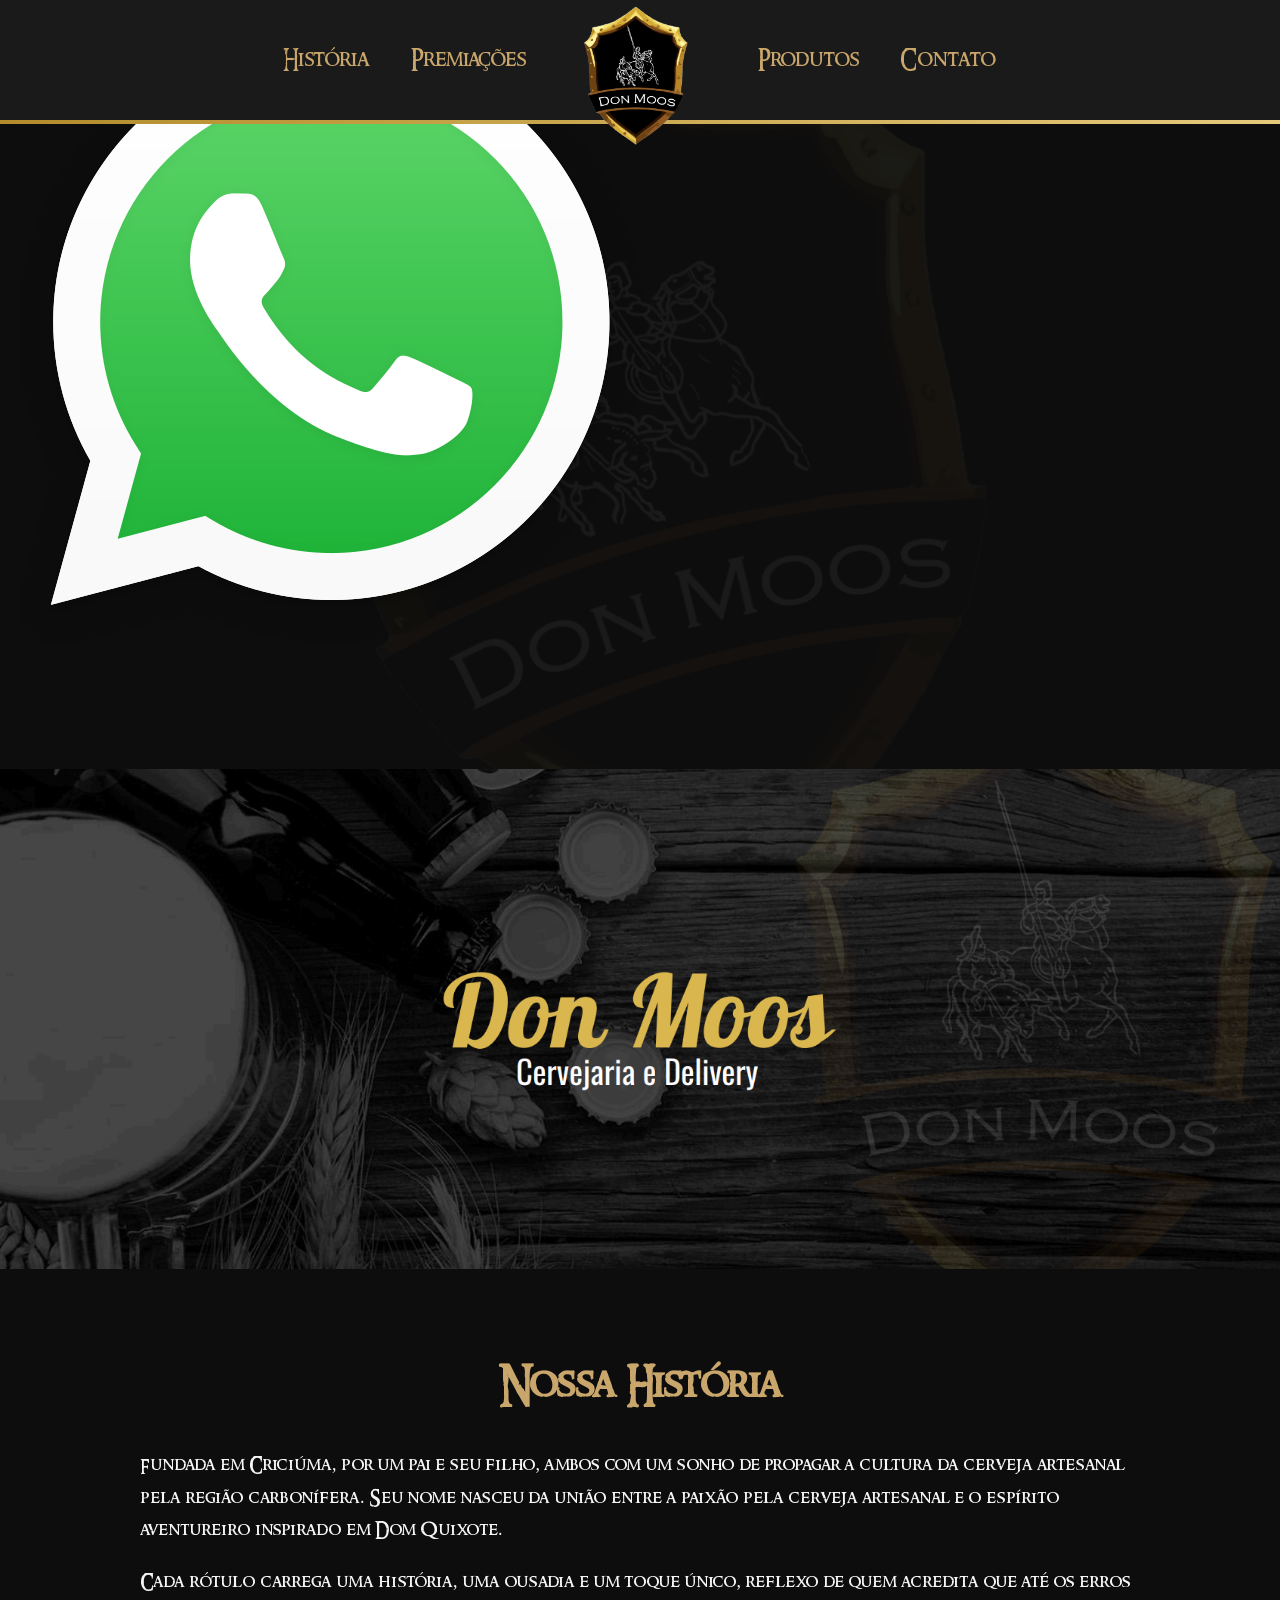
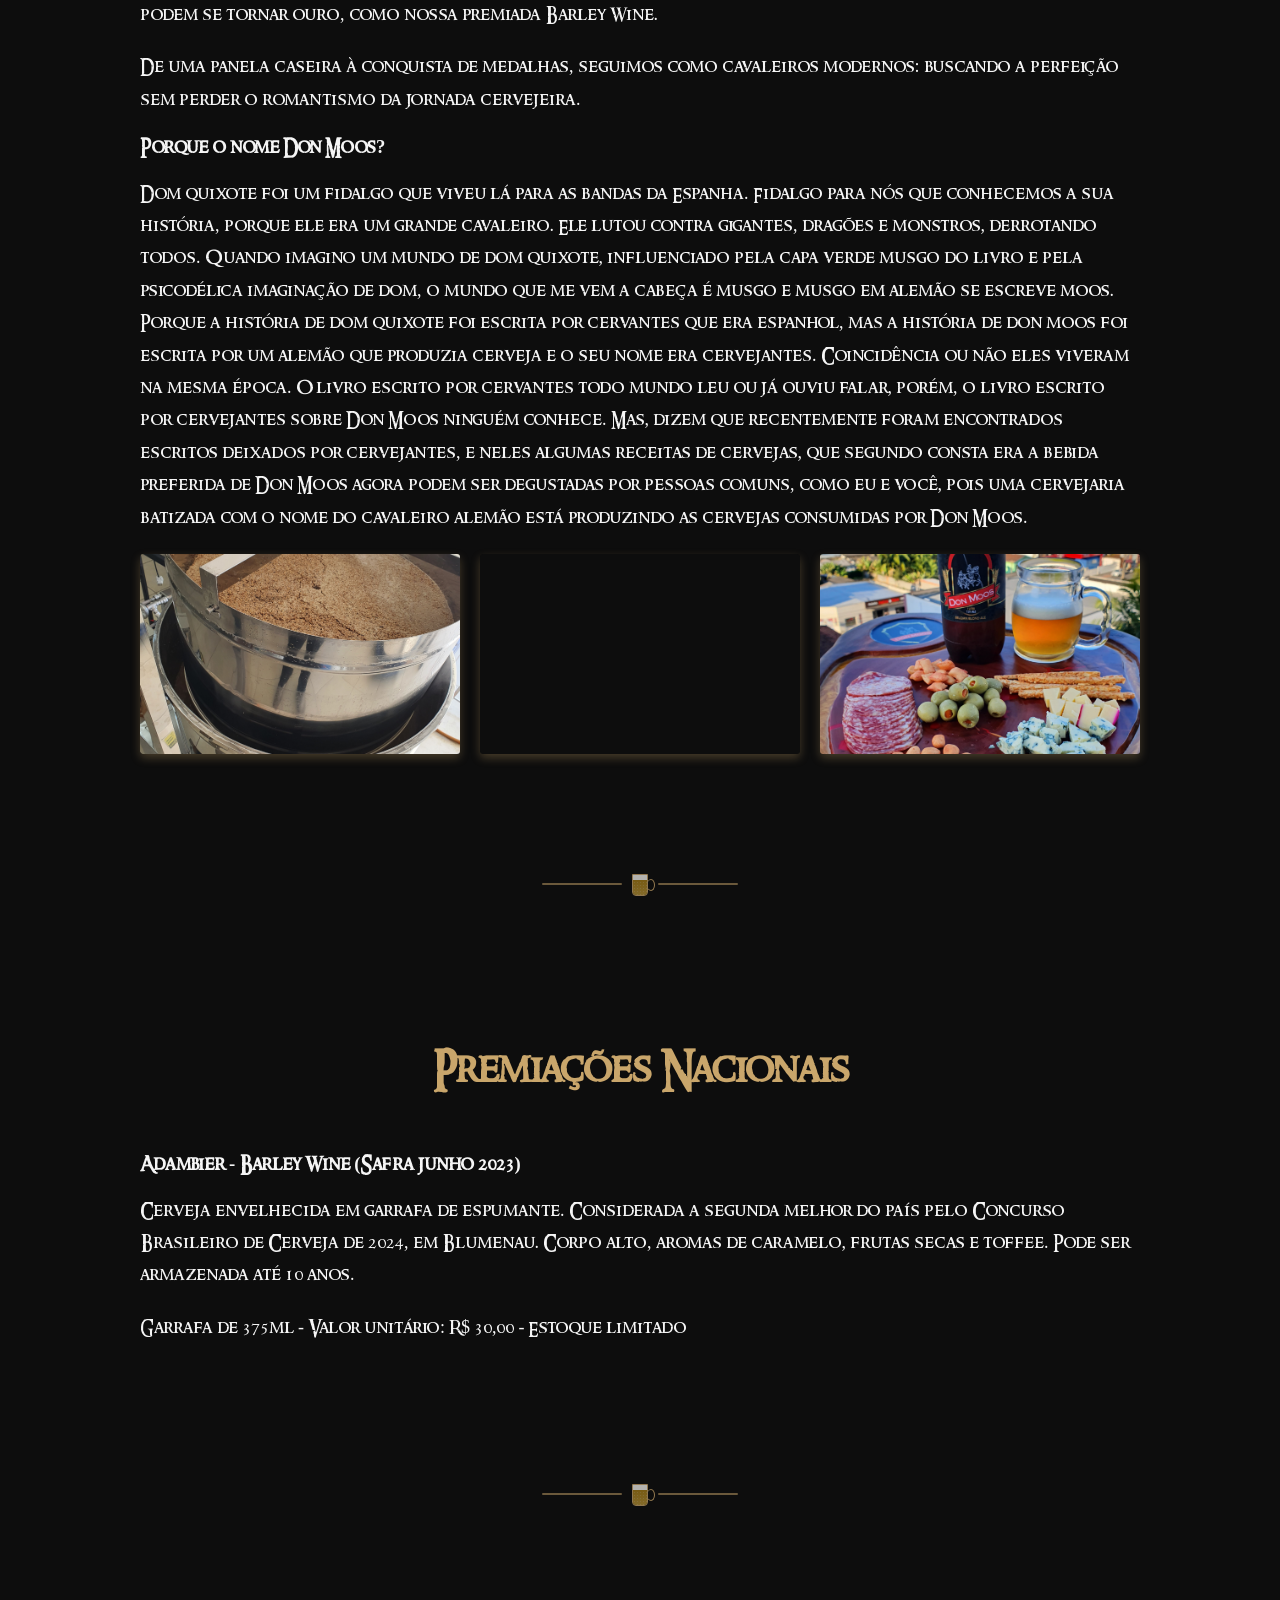
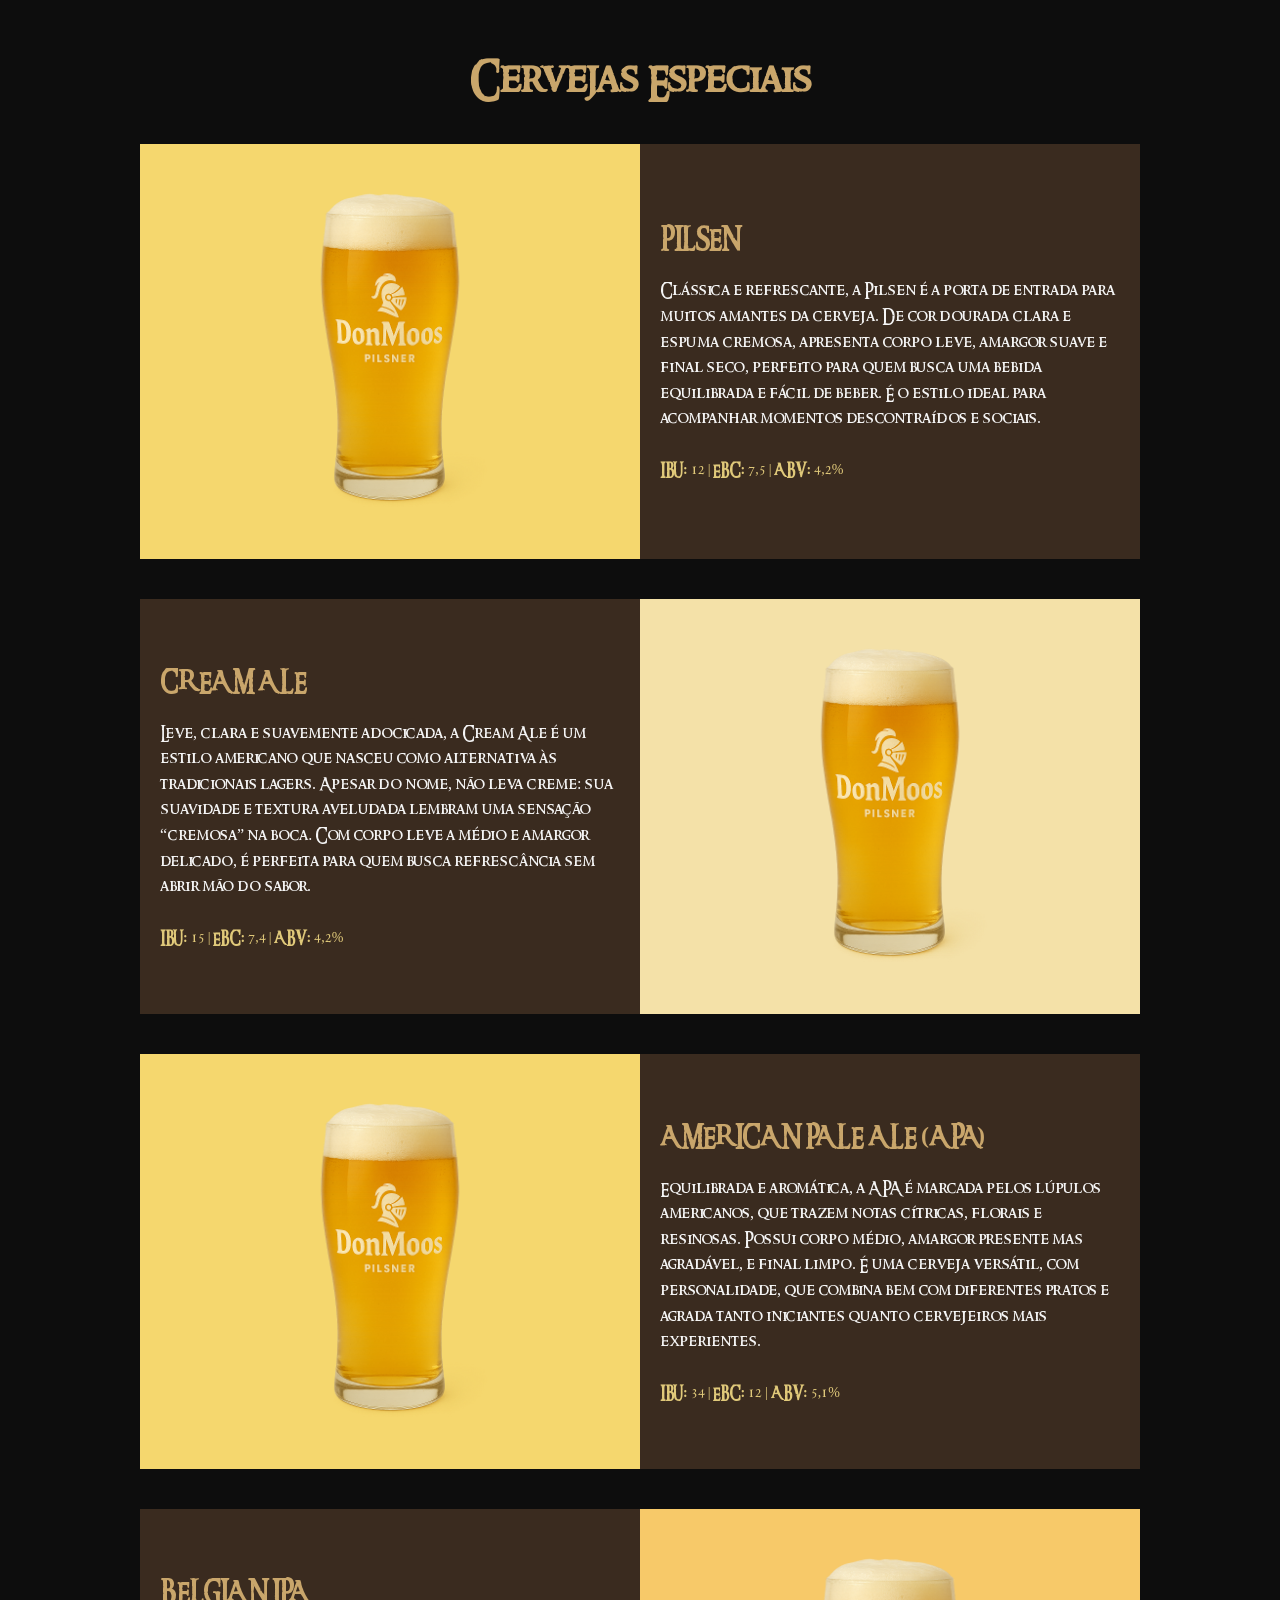
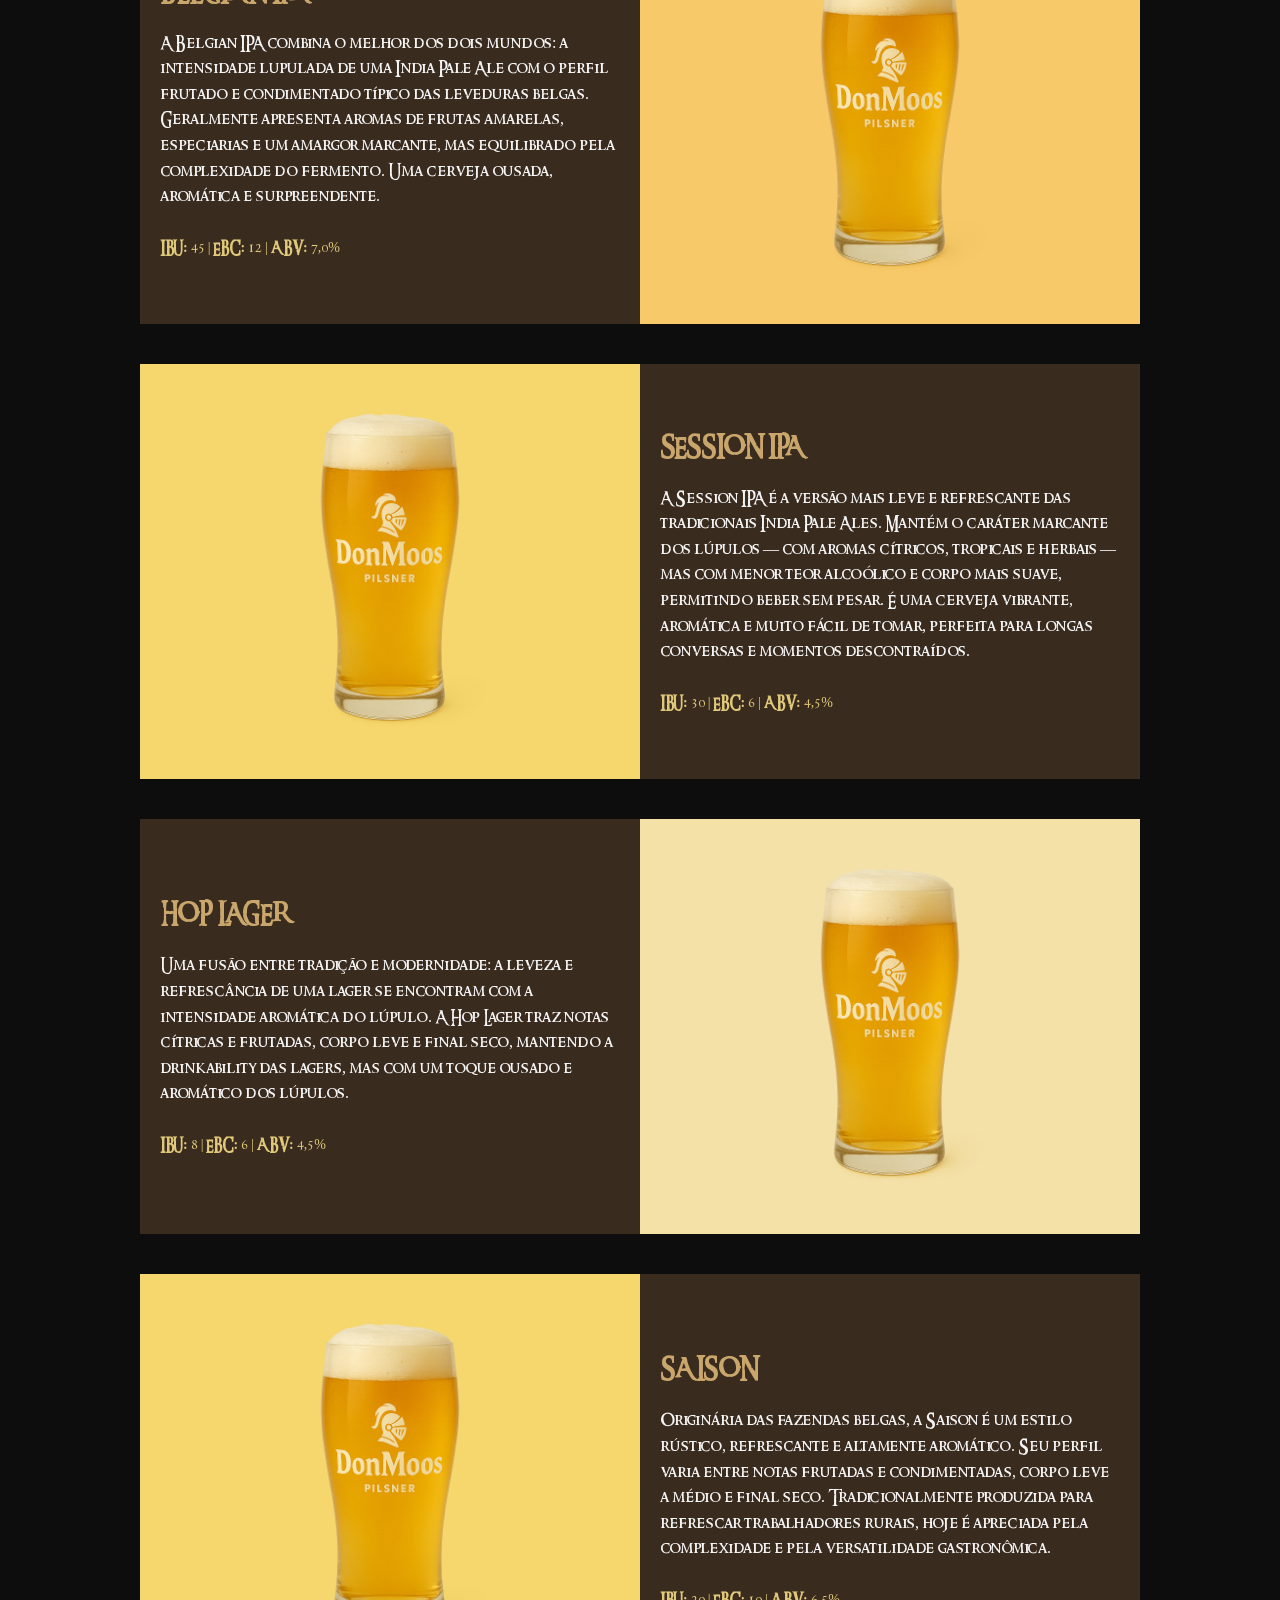
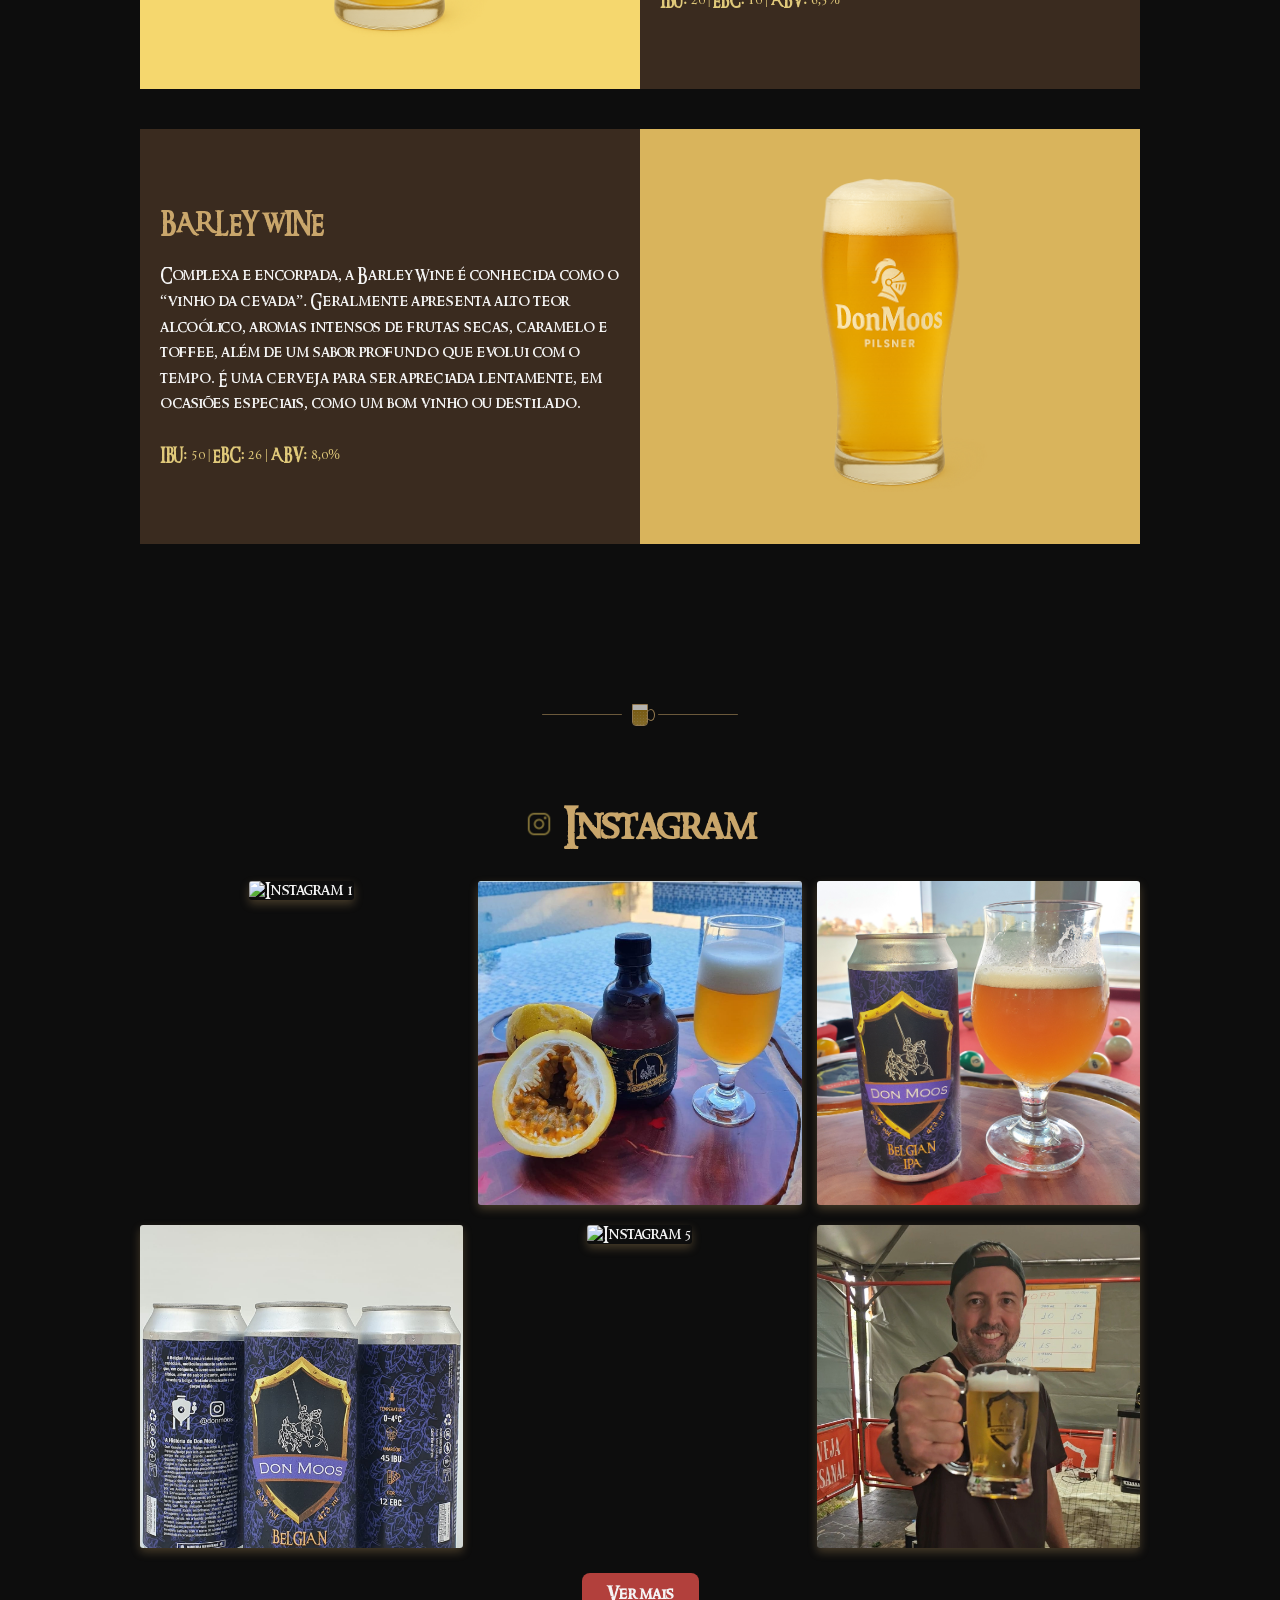
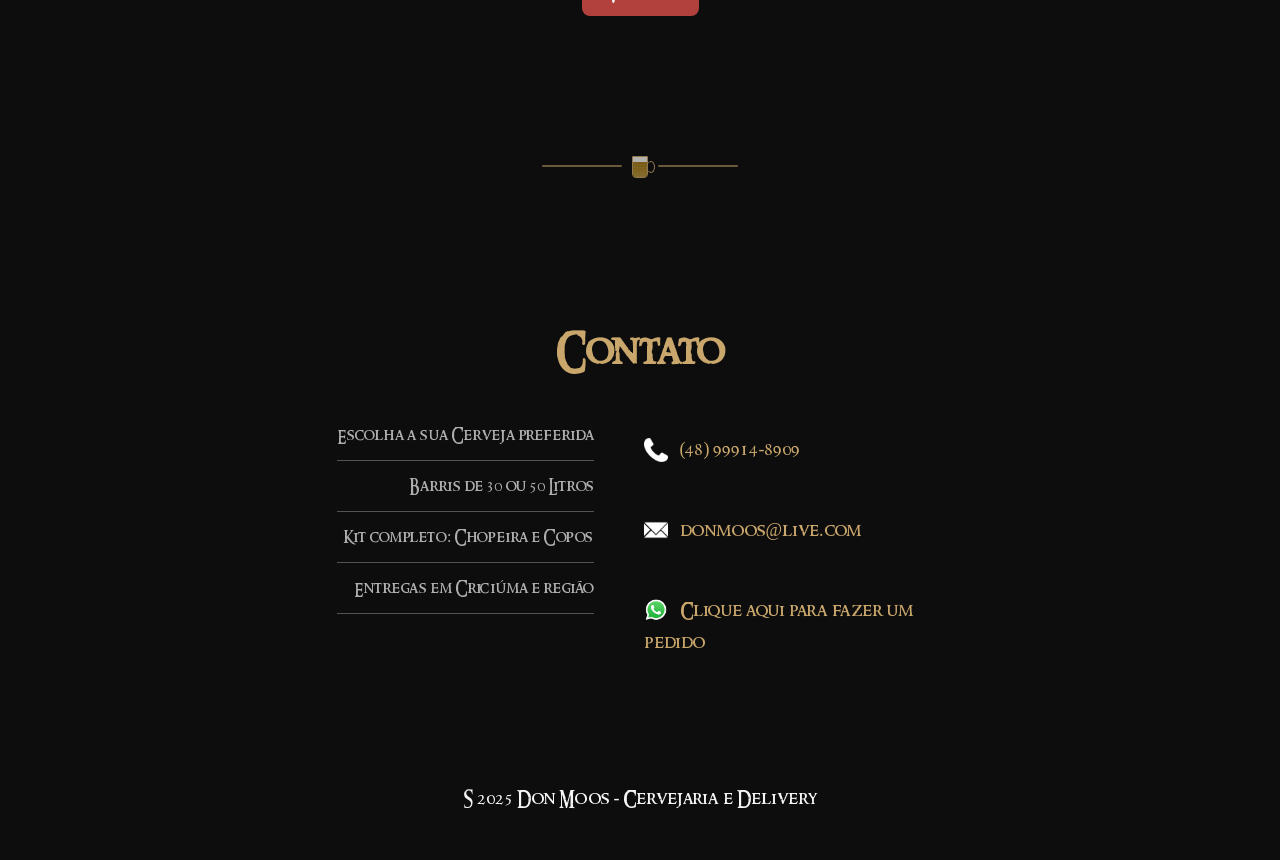
==== index.html @ babf6d53 "Estrutura do site e tamanho sessão instagram" ====
<!DOCTYPE html>
<html lang="pt-BR">

<head>
  <meta charset="UTF-8">
  <meta name="viewport" content="width=device-width, initial-scale=1.0">
  <title>Don Moos - Cervejaria e Delivery</title>
  <link rel="icon" href="assets/favicon.png" type="image/png">
  <link
    href="https://fonts.googleapis.com/css2?family=Cormorant+Garamond:wght@400;700&family=Roboto:wght@400;500&display=swap"
    rel="stylesheet">
  <!-- RESET & GLOBAL -->
  <link rel="stylesheet" href="css/reset-global.css">
  <!-- HEADER & NAV -->
  <link rel="stylesheet" href="css/header-nav.css">
  <!-- HERO -->
  <link rel="stylesheet" href="css/hero.css">
  <!-- SECTIONS -->
  <link rel="stylesheet" href="css/sections.css">
  <!-- PRODUTOS & PRÊMIOS -->
  <link rel="stylesheet" href="css/products-premios.css">
  <!-- INSTAGRAM -->
  <link rel="stylesheet" href="css/instagram.css">
  <!-- CONTATO -->
  <link rel="stylesheet" href="css/contato.css">
  <!-- FOOTER -->
  <link rel="stylesheet" href="css/footer.css">
  <!-- RESPONSIVIDADE -->
  <link rel="stylesheet" href="css/responsive.css">
  <!-- ANIMAÇÕES & BOLHAS -->
  <link rel="stylesheet" href="css/animations-bubbles.css">
  <!-- BEER GLASS (Cards animados) -->
  <link rel="stylesheet" href="css/beer-glass.css">
</head>


<body>
  <a href="https://wa.me/5548999148909" target="_blank" class="whatsapp-float">
    <img src="assets/whatsapp-icon.png" alt="WhatsApp" />
  </a>
  <header>
    <div class="nav-left">
      <a href="#historia">História</a>
      <a href="#premios">Premiações</a>
    </div>

    <img src="assets/logo.png" alt="Don Moos Logo" class="header-logo">

    <div class="nav-right">
      <a href="#produtos">Produtos</a>
      <a href="#contato">Contato</a>
    </div>
  </header>

  <div class="hero">
    <img src="assets/hero.png" alt="Hero" class="hero-bg">
  </div>

  <div class="bubbles">
    <div class="bubble"></div>
    <div class="bubble"></div>
    <div class="bubble"></div>
    <div class="bubble"></div>
    <div class="bubble"></div>
  </div>

  <section id="historia">
    <h2>Nossa História</h2>
    <p> Fundada em Criciúma, por um pai e seu filho, ambos com um sonho de propagar a cultura da cerveja artesanal pela
      região carbonífera. Seu nome nasceu da união entre a paixão pela cerveja artesanal e o espírito aventureiro
      inspirado em Dom Quixote.</p>
    <p> Cada rótulo carrega uma história, uma ousadia e um toque único, reflexo de quem acredita que até os erros podem
      se tornar ouro, como nossa premiada Barley Wine.</p>
    <p> De uma panela caseira à conquista de medalhas, seguimos como cavaleiros modernos: buscando a perfeição sem
      perder o romantismo da jornada cervejeira.</p>

    <h3>Porque o nome Don Moos?</h3>
    <p>Dom quixote foi um fidalgo que viveu lá para as bandas da Espanha. Fidalgo para nós que conhecemos a sua
      história, porque ele era um grande cavaleiro.
      Ele lutou contra gigantes, dragões e monstros, derrotando todos. Quando imagino um mundo de dom quixote,
      influenciado pela capa verde musgo do livro e pela
      psicodélica imaginação de dom, o mundo que me vem a cabeça é musgo e musgo em alemão se escreve moos. Porque a
      história de dom quixote foi escrita por cervantes
      que era espanhol, mas a história de don moos foi escrita por um alemão que produzia cerveja e o seu nome era
      cervejantes. Coincidência ou não eles viveram na
      mesma época. O livro escrito por cervantes todo mundo leu ou já ouviu falar, porém, o livro escrito por
      cervejantes sobre Don Moos ninguém conhece.
      Mas, dizem que recentemente foram encontrados escritos deixados por cervejantes, e neles algumas receitas de
      cervejas, que segundo consta era a bebida preferida
      de Don Moos agora podem ser degustadas por pessoas comuns, como eu e você, pois uma cervejaria batizada com o nome
      do cavaleiro alemão está produzindo as cervejas
      consumidas por Don Moos.</p>

    <div class="historia-grid">
      <div><img src="assets/producao.jpg" alt="Produção artesanal"></div>
      <div><video autoplay muted loop playsinline>
          <source src="assets/preparacao.mp4" type="video/mp4">Seu navegador não suporta vídeos.
        </video></div>
      <div><img src="assets/cerveja-tabua.jpg" alt="Cerveja na tábua"></div>
    </div>
  </section>

  <div class="section-separator">
    <div class="line"></div>
    <div class="beer-icon">
      <div class="beer-glass">
        <div class="beer-liquid"></div>
        <div class="foam"></div>
      </div>
      <div class="beer-handle"></div>
    </div>
    <div class="line"></div>
  </div>

  <section id="premios">
    <h2>Premiações Nacionais</h2>
    <div class="premios">
      <div class="card">
        <h3>Adambier - Barley Wine (Safra junho 2023)</h3>
        <p>Cerveja envelhecida em garrafa de espumante. Considerada a segunda melhor do país pelo Concurso Brasileiro de
          Cerveja de 2024, em Blumenau. Corpo alto, aromas de caramelo, frutas secas e toffee. Pode ser armazenada até
          10 anos.</p>
        <p>Garrafa de 375ml - Valor unitário: R$ 30,00 - Estoque limitado</p>
      </div>
    </div>
  </section>

  <div class="section-separator">
    <div class="line"></div>
    <div class="beer-icon">
      <div class="beer-glass">
        <div class="beer-liquid"></div>
        <div class="foam"></div>
      </div>
      <div class="beer-handle"></div>
    </div>
    <div class="line"></div>
  </div>

  <section id="produtos">
    <h2>Cervejas Especiais</h2>

    <!-- PILSEN -->
    <div class="product-block">
      <div class="product-img-block" style="background-color: #f5d76e;">
        <img src="assets/Pilsner.png" alt="PILSEN" class="product-img">
      </div>
      <div class="product-text-block" style="background-color: #3a2b1f;">
        <h3 class="product-title">PILSEN</h3>
        <p class="product-description">
          Clássica e refrescante, a Pilsen é a porta de entrada para muitos amantes da cerveja. De cor dourada clara e
          espuma cremosa, apresenta corpo leve, amargor suave e final seco, perfeito para quem busca uma bebida
          equilibrada e fácil de beber. É o estilo ideal para acompanhar momentos descontraídos e sociais.
        </p>
        <p class="product-stats">
          <strong>IBU:</strong> 12 | <strong>EBC:</strong> 7,5 | <strong>ABV:</strong> 4,2%
        </p>
      </div>
    </div>

    <!-- CREAM ALE -->
    <div class="product-block reverse">
      <div class="product-img-block" style="background-color: #f4e1a8;">
        <img src="assets/Pilsner.png" alt="CREAM ALE" class="product-img">
      </div>
      <div class="product-text-block" style="background-color: #3a2b1f;">
        <h3 class="product-title">CREAM ALE</h3>
        <p class="product-description">
          Leve, clara e suavemente adocicada, a Cream Ale é um estilo americano que nasceu como alternativa às
          tradicionais lagers. Apesar do nome, não leva creme: sua suavidade e textura aveludada lembram uma sensação
          “cremosa” na boca. Com corpo leve a médio e amargor delicado, é perfeita para quem busca refrescância sem
          abrir mão do sabor.
        </p>
        <p class="product-stats">
          <strong>IBU:</strong> 15 | <strong>EBC:</strong> 7,4 | <strong>ABV:</strong> 4,2%
        </p>
      </div>
    </div>

    <!-- AMERICAN PALE ALE -->
    <div class="product-block">
      <div class="product-img-block" style="background-color: #f5d76e;">
        <img src="assets/Pilsner.png" alt="AMERICAN PALE ALE" class="product-img">
      </div>
      <div class="product-text-block" style="background-color: #3a2b1f;">
        <h3 class="product-title">AMERICAN PALE ALE (APA)</h3>
        <p class="product-description">
          Equilibrada e aromática, a APA é marcada pelos lúpulos americanos, que trazem notas cítricas, florais e
          resinosas. Possui corpo médio, amargor presente mas agradável, e final limpo. É uma cerveja versátil, com
          personalidade, que combina bem com diferentes pratos e agrada tanto iniciantes quanto cervejeiros mais
          experientes.
        </p>
        <p class="product-stats">
          <strong>IBU:</strong> 34 | <strong>EBC:</strong> 12 | <strong>ABV:</strong> 5,1%
        </p>
      </div>
    </div>

    <!-- BELGIAN IPA -->
    <div class="product-block reverse">
      <div class="product-img-block" style="background-color: #f7c969;">
        <img src="assets/Pilsner.png" alt="BELGIAN IPA" class="product-img">
      </div>
      <div class="product-text-block" style="background-color: #3a2b1f;">
        <h3 class="product-title">BELGIAN IPA</h3>
        <p class="product-description">
          A Belgian IPA combina o melhor dos dois mundos: a intensidade lupulada de uma India Pale Ale com o perfil
          frutado e condimentado típico das leveduras belgas. Geralmente apresenta aromas de frutas amarelas,
          especiarias e um amargor marcante, mas equilibrado pela complexidade do fermento. Uma cerveja ousada,
          aromática e surpreendente.
        </p>
        <p class="product-stats">
          <strong>IBU:</strong> 45 | <strong>EBC:</strong> 12 | <strong>ABV:</strong> 7,0%
        </p>
      </div>
    </div>

    <!-- SESSION IPA -->
    <div class="product-block">
      <div class="product-img-block" style="background-color: #f5d76e;">
        <img src="assets/Pilsner.png" alt="SESSION IPA" class="product-img">
      </div>
      <div class="product-text-block" style="background-color: #3a2b1f;">
        <h3 class="product-title">SESSION IPA</h3>
        <p class="product-description">
          A Session IPA é a versão mais leve e refrescante das tradicionais India Pale Ales. Mantém o caráter marcante
          dos lúpulos — com aromas cítricos, tropicais e herbais — mas com menor teor alcoólico e corpo mais suave,
          permitindo beber sem pesar. É uma cerveja vibrante, aromática e muito fácil de tomar, perfeita para longas
          conversas e momentos descontraídos.
        </p>
        <p class="product-stats">
          <strong>IBU:</strong> 30 | <strong>EBC:</strong> 6 | <strong>ABV:</strong> 4,5%
        </p>
      </div>
    </div>

    <!-- HOP LAGER -->
    <div class="product-block reverse">
      <div class="product-img-block" style="background-color: #f4e1a8;">
        <img src="assets/Pilsner.png" alt="HOP LAGER" class="product-img">
      </div>
      <div class="product-text-block" style="background-color: #3a2b1f;">
        <h3 class="product-title">HOP LAGER</h3>
        <p class="product-description">
          Uma fusão entre tradição e modernidade: a leveza e refrescância de uma lager se encontram com a intensidade
          aromática do lúpulo. A Hop Lager traz notas cítricas e frutadas, corpo leve e final seco, mantendo a
          drinkability das lagers, mas com um toque ousado e aromático dos lúpulos.
        </p>
        <p class="product-stats">
          <strong>IBU:</strong> 8 | <strong>EBC:</strong> 6 | <strong>ABV:</strong> 4,5%
        </p>
      </div>
    </div>

    <!-- SAISON -->
    <div class="product-block">
      <div class="product-img-block" style="background-color: #f5d76e;">
        <img src="assets/Pilsner.png" alt="SAISON" class="product-img">
      </div>
      <div class="product-text-block" style="background-color: #3a2b1f;">
        <h3 class="product-title">SAISON</h3>
        <p class="product-description">
          Originária das fazendas belgas, a Saison é um estilo rústico, refrescante e altamente aromático. Seu perfil
          varia entre notas frutadas e condimentadas, corpo leve a médio e final seco. Tradicionalmente produzida para
          refrescar trabalhadores rurais, hoje é apreciada pela complexidade e pela versatilidade gastronômica.
        </p>
        <p class="product-stats">
          <strong>IBU:</strong> 20 | <strong>EBC:</strong> 10 | <strong>ABV:</strong> 6,5%
        </p>
      </div>
    </div>

    <!-- BARLEY WINE -->
    <div class="product-block reverse">
      <div class="product-img-block" style="background-color: #d9b45c;">
        <img src="assets/Pilsner.png" alt="BARLEY WINE" class="product-img">
      </div>
      <div class="product-text-block" style="background-color: #3a2b1f;">
        <h3 class="product-title">BARLEY WINE</h3>
        <p class="product-description">
          Complexa e encorpada, a Barley Wine é conhecida como o “vinho da cevada”. Geralmente apresenta alto teor
          alcoólico, aromas intensos de frutas secas, caramelo e toffee, além de um sabor profundo que evolui com o
          tempo. É uma cerveja para ser apreciada lentamente, em ocasiões especiais, como um bom vinho ou destilado.
        </p>
        <p class="product-stats">
          <strong>IBU:</strong> 50 | <strong>EBC:</strong> 26 | <strong>ABV:</strong> 8,0%
        </p>
      </div>
    </div>

  </section>



  <div class="section-separator">
    <div class="line"></div>
    <div class="beer-icon">
      <div class="beer-glass">
        <div class="beer-liquid"></div>
        <div class="foam"></div>
      </div>
      <div class="beer-handle"></div>
    </div>
    <div class="line"></div>
  </div>

  <section id="instagram">
    <h2><img src="assets/insta-icon.png" alt="Instagram" />Instagram</h2>
    <div class="instagram-grid">
      <a href="https://www.instagram.com/donmoos" target="_blank"><img src="assets/foto1.jpg" alt="Instagram 1"></a>
      <a href="https://www.instagram.com/donmoos" target="_blank"><img src="assets/foto2.jpg" alt="Instagram 2"></a>
      <a href="https://www.instagram.com/donmoos" target="_blank"><img src="assets/foto3.jpg" alt="Instagram 3"></a>
      <a href="https://www.instagram.com/donmoos" target="_blank"><img src="assets/foto4.jpg" alt="Instagram 4"></a>
      <a href="https://www.instagram.com/donmoos" target="_blank"><img src="assets/foto5.png" alt="Instagram 5"></a>
      <a href="https://www.instagram.com/donmoos" target="_blank"><img src="assets/foto6.jpg" alt="Instagram 6"></a>
    </div>
    <div class="instagram-button">
      <a href="https://www.instagram.com/donmoos" target="_blank">Ver mais</a>
    </div>
  </section>


  <div class="section-separator">
    <div class="line"></div>
    <div class="beer-icon">
      <div class="beer-glass">
        <div class="beer-liquid"></div>
        <div class="foam"></div>
      </div>
      <div class="beer-handle"></div>
    </div>
    <div class="line"></div>
  </div>

  <section id="contato">
    <h2>Contato</h2>
    <div class="contato-container">
      <div class="contato-text">
        <div>Escolha a sua Cerveja preferida</div>
        <div>Barris de 30 ou 50 Litros</div>
        <div>Kit completo: Chopeira e Copos</div>
        <div>Entregas em Criciúma e região</div>
      </div>
      <div class="contato-info">
        <p><img src="assets/phone-icon.png" alt="Telefone" /> <a href="tel:+5548999148909">(48) 99914-8909</a></p>
        <p><img src="assets/email-icon.webp" alt="E-mail" /> <a href="mailto:donmoos@live.com">donmoos@live.com</a></p>
        <p><img src="assets/whatsapp-icon.png" alt="WhatsApp" /> <a href="https://wa.me/5548999148909"
            target="_blank">Clique
            aqui para fazer um pedido</a></p>
      </div>
    </div>
  </section>

  <footer>
    <p>&copy; 2025 Don Moos - Cervejaria e Delivery</p>
  </footer>

</body>

</html>
---- css/header-nav.css ----
/* HEADER & NAV */
header {
    position: fixed;
    top: 0;
    left: 0;
    width: 100%;
    background: #1a1a1a;
    display: flex;
    justify-content: center;
    align-items: center;
    height: 120px;
    z-index: 1000;
    padding: 0;
    border-bottom: 4px solid transparent;
    border-image: linear-gradient(to right, #b38b2a, #e5c97c);
    border-image-slice: 1;
}

.header-logo {
    padding-top: 30px;
    max-height: 180px;
    width: auto;
    margin: 0 60px;
    margin-left: 45px;
}

.nav-left,
.nav-right {
    display: flex;
    gap: 40px;
    align-items: center;
}

.nav-left {
    justify-content: flex-end;
}

.nav-right {
    justify-content: flex-start;
}

.nav-left a,
.nav-right a {
    color: #c9a66b; /* dourado suave */
    font-size: 22px;
    transition: color 0.3s;
}

.nav-left a:hover,
.nav-right a:hover {
    color: #b2403c; /* vermelho suave */
}
---- css/hero.css ----
.hero {
    width: 100%;
    height: 500px;
    overflow: hidden;
    position: relative;
    margin-top: 100px; /* empurra a hero para baixo da navbar */
}

.hero img.hero-bg {
    position: absolute;
    top: 50%;
    left: 50%;
    width: 100%;
    height: auto;
    transform: translate(-50%, -50%);
    object-fit: cover;
}
---- css/sections.css ----
/* SECTIONS */
section {
    padding: 60px 20px 60px 20px;
    max-width: 1000px;
    margin: auto;
}

h2 {
    color: #c9a66b; /* dourado suave */
    margin-bottom: 40px;
    font-size: 40px;
    text-align: center;
    font-family: 'Ringbearer';
}

h2 img {
    height: 30px;
    padding-right: 9px;
    filter: invert(48%) sepia(40%) saturate(600%) hue-rotate(10deg) brightness(0.8) contrast(0.8);
}

p {
    line-height: 1.8;
    font-size: 18px;
    margin-bottom: 20px;
    color: #f5f5f5; /* branco suave */
}

/* História */
.historia-grid {
    display: grid;
    grid-template-columns: repeat(auto-fit, minmax(280px, 1fr));
    gap: 20px;
    text-align: center;
}

.historia-grid img,
.historia-grid video {
    width: 100%;
    height: 200px;
    object-fit: cover;
    border-radius: 3px;
    box-shadow: 0 4px 10px rgba(201, 166, 107, 0.3);
    display: block;
}

.section-separator {
    display: flex;
    align-items: center;
    justify-content: center;
    margin: 60px 0;
    gap: 10px; /* espaço entre linhas e ícone */
}

.section-separator .line {
    flex: 0 0 80px; /* comprimento fixo da linha */
    height: 1.5px;
    background-color: rgba(201, 166, 107, 0.5); /* dourado suave */
    border-radius: 5px; /* cantos arredondados */
}

.section-separator img {
    width: 40px;
    height: auto;
    filter: invert(48%) sepia(64%) saturate(600%) hue-rotate(10deg) brightness(0.6) contrast(0.6);
}
---- css/products-premios.css ----
/* Produtos e Prêmios */
.premios,
.produtos {
    display: grid;
    grid-template-columns: repeat(auto-fit, minmax(220px, 1fr));
    gap: 25px;
}

.product-block {
    display: flex;
    flex-wrap: wrap;
    margin-bottom: 40px;
}

.product-block.reverse {
    flex-direction: row-reverse;
}

.product-img-block {
    flex: 1;
    display: flex;
    justify-content: center;
    align-items: center;
    padding: 20px;
}

.product-img {
    max-width: 250px;
    width: 100%;
    height: auto;
    object-fit: contain;
    border-radius: 6px;
}

.product-text-block {
    flex: 1;
    padding: 20px;
    display: flex;
    flex-direction: column;
    justify-content: center;
    color: #f5f5f5;
}

.product-title {
    font-size: 24px;
    font-weight: bold;
    margin-bottom: 10px;
    color: #c9a66b;
}

.product-description {
    font-size: 16px;
    line-height: 1.6;
    margin-bottom: 12px;
}

.product-stats {
    font-size: 14px;
    font-weight: 500;
    color: #e0c97a;
}

@media (max-width: 768px) {
    .product-block,
    .product-block.reverse {
        flex-direction: column;
    }

    .product-img {
        max-width: 100%;
        margin-bottom: 15px;
    }
}
---- css/instagram.css ----
#instagram {
    max-width: 1000px;
    margin: 80px auto;
    padding: 0 20px 60px 20px;
    text-align: center;
}

#instagram h2 {
    color: #c9a66b;
    margin-bottom: 30px;
    font-family: 'Ringbearer';
}

.instagram-grid {
    display: grid;
    grid-template-columns: repeat(3, 1fr);
    gap: 15px;
    margin-bottom: 20px;
}

.instagram-grid img {
    width: 100%;
    aspect-ratio: 1/1; /* quadrado */
    object-fit: cover;
    border-radius: 3px;
    box-shadow: 0 4px 10px rgba(201, 166, 107, 0.3);
    transition: transform 0.3s, box-shadow 0.3s;
}

.instagram-grid img:hover {
    transform: scale(1.05);
    box-shadow: 0 6px 15px rgba(178, 64, 60, 0.4);
}

.instagram-button a {
    display: inline-block;
    background-color: #b2403c; /* vermelho suave */
    color: #f5f5f5;
    padding: 12px 25px;
    border-radius: 8px;
    font-weight: bold;
    text-decoration: none;
    transition: background 0.3s;
}

.instagram-button a:hover {
    background-color: #c9a66b; /* dourado suave */
    color: #0d0d0d;
}
---- css/contato.css ----
.contato-container {
    display: flex;
    justify-content: center;
    align-items: flex-start;
    gap: 50px;
    flex-wrap: wrap;
    max-width: 800px;
    margin: auto;
}

.contato-text {
    text-align: right;
    color: rgba(245, 245, 245, 0.7);
    font-size: 16px;
    line-height: 2.5;
}

.contato-text div {
    border-bottom: 1px solid rgba(245, 245, 245, 0.3);
    padding-bottom: 4px;
    margin-bottom: 6px;
}

.contato-info {
    display: flex;
    flex-direction: column;
    gap: 10px;
    max-width: 300px;
    text-align: left;
}

.contato-info img {
    width: 24px;
    vertical-align: middle;
    margin-right: 8px;
}

.contato-info a {
    color: #c9a66b; /* dourado suave */
    font-weight: 500;
    text-decoration: none;
    transition: color 0.3s;
}

.contato-info a:hover {
    color: #b2403c; /* vermelho suave */
}
---- css/footer.css ----
footer {
    background: #0d0d0d;
    color: #c9a66b; /* dourado suave */
    text-align: center;
    padding: 25px;
    font-family: 'Ringbearer';
}

footer a {
    color: #b2403c; /* vermelho suave */
    text-decoration: none;
}
---- css/responsive.css ----
/* Responsividade Geral */
@media (max-width: 830px) {
    .hero {
        margin-top: 120px;
        width: 130%;
        margin-left: -15%;
        height: 400px;
    }

    .hero img.hero-bg {
        width: 100%;
        height: 100%;
        object-fit: cover;
    }
}

@media (max-width: 768px) {
    body {
        padding: 0;
    }

    header {
        flex-wrap: wrap;
        justify-content: center;
        padding-bottom: 10px;
        height: auto;
    }

    .header-logo {
        margin: 0px;
        padding: 0px;
        order: -1;
    }

    .nav-left,
    .nav-right {
        width: 100%;
        justify-content: center;
        gap: 30px;
        margin: 5px 0;
    }

    .nav-left a,
    .nav-right a {
        display: inline-block;
        text-align: center;
    }

    .hero {
        width: 100vw;
        height: 500px;
        overflow: hidden;
        margin: 0;
    }

    .hero img.hero-bg {
        width: 100%;
        height: 100%;
        object-fit: cover;
        padding-top: 270px;
        display: block;
    }

    .instagram-grid {
        grid-template-columns: repeat(2, 1fr);
        gap: 10px;
    }
}

/* Fundo desktop: logo única em diagonal */
@media (min-width: 769px) {
    body::before {
        background: none;
    }

    body::after {
        content: "";
        position: fixed;
        top: 50%;
        left: 50%;
        width: 1200px;
        height: 1200px;
        background: url('../assets/logo.png') no-repeat center;
        background-size: contain;
        opacity: 0.05;
        transform: translate(-50%, -50%) rotate(-15deg);
        z-index: -1;
        pointer-events: none;
    }
}
---- css/animations-bubbles.css ----
/* Bolhas animadas */
.bubbles {
    position: absolute;
    bottom: 0;
    width: 100%;
    height: 100%;
    overflow: hidden;
    pointer-events: none;
    z-index: -1;
}

.bubble {
    position: absolute;
    bottom: -100px;
    background: rgba(255, 223, 128, 0.4);
    border-radius: 50%;
    animation: rise 12s infinite ease-in;
}

.bubble:nth-child(1) { left: 10%; width: 40px; height: 40px; animation-duration: 10s; }
.bubble:nth-child(2) { left: 30%; width: 25px; height: 25px; animation-duration: 14s; }
.bubble:nth-child(3) { left: 50%; width: 35px; height: 35px; animation-duration: 12s; }
.bubble:nth-child(4) { left: 70%; width: 20px; height: 20px; animation-duration: 9s; }
.bubble:nth-child(5) { left: 85%; width: 30px; height: 30px; animation-duration: 15s; }

@keyframes rise {
    0% { transform: translateY(0) scale(1); opacity: 0.8; }
    50% { opacity: 0.4; }
    100% { transform: translateY(-120vh) scale(0.5); opacity: 0; }
}
---- css/beer-glass.css ----
.card {
    position: relative;
    overflow: hidden;
}

.card::before {
    content: "";
    position: absolute;
    top: 100%;
    left: 0;
    width: 100%;
    height: 100%;
    background: rgba(201, 166, 107, 0.15);
    transition: top 0.5s ease;
    z-index: 0;
}

.card:hover::before {
    top: 0;
}

.beer-icon {
    display: inline-flex;
    position: relative;
    width: 16px; 
    height: 20px; 
    opacity: 0.7;
}

/* Caneca */
.beer-glass {
    position: relative;
    width: 100%;
    height: 100%;
    border: 1px solid #c9a66b;
    border-radius: 0 0 4px 4px;
    background: rgba(255, 255, 255, 0.05);
    overflow: hidden;
}

/* Cerveja enchendo */
.beer-liquid {
    position: absolute;
    bottom: 0;
    width: 100%;
    height: 0;
    background: linear-gradient(to top, #d4aa3d, #b8860b);
    animation: fillBeerTiny 3s forwards;
    opacity: 0.85;
}

@keyframes fillBeerTiny {
    0% { height: 0; }
    100% { height: 100%; }
}

/* Espuma */
.foam {
    position: absolute;
    top: -5px;
    left: 50%;
    transform: translateX(-50%);
    width: 140%;
    height: 10px;
    background: #fff;
    border-radius: 50% 50% 0 0;
    opacity: 0.95;
}

/* Cabo semi-circular */
.beer-handle {
    position: absolute;
    right: -7px;
    top: 5px;
    width: 7px;
    height: 10px;
    border: 1.5px solid #c9a66b;
    border-radius: 50%;
    background: transparent;
    border-left: none;
}

/* Bolhas sutis */
.beer-liquid::before {
    content: "";
    position: absolute;
    bottom: 0;
    width: 100%;
    height: 100%;
    background-image: radial-gradient(rgba(255, 255, 255, 0.5) 20%, transparent 20%);
    background-size: 3px 3px;
    animation: bubblesTiny 2s infinite linear;
    opacity: 0.4;
}

@keyframes bubblesTiny {
    from { background-position: 0 0; }
    to { background-position: 0 -5px; }
}
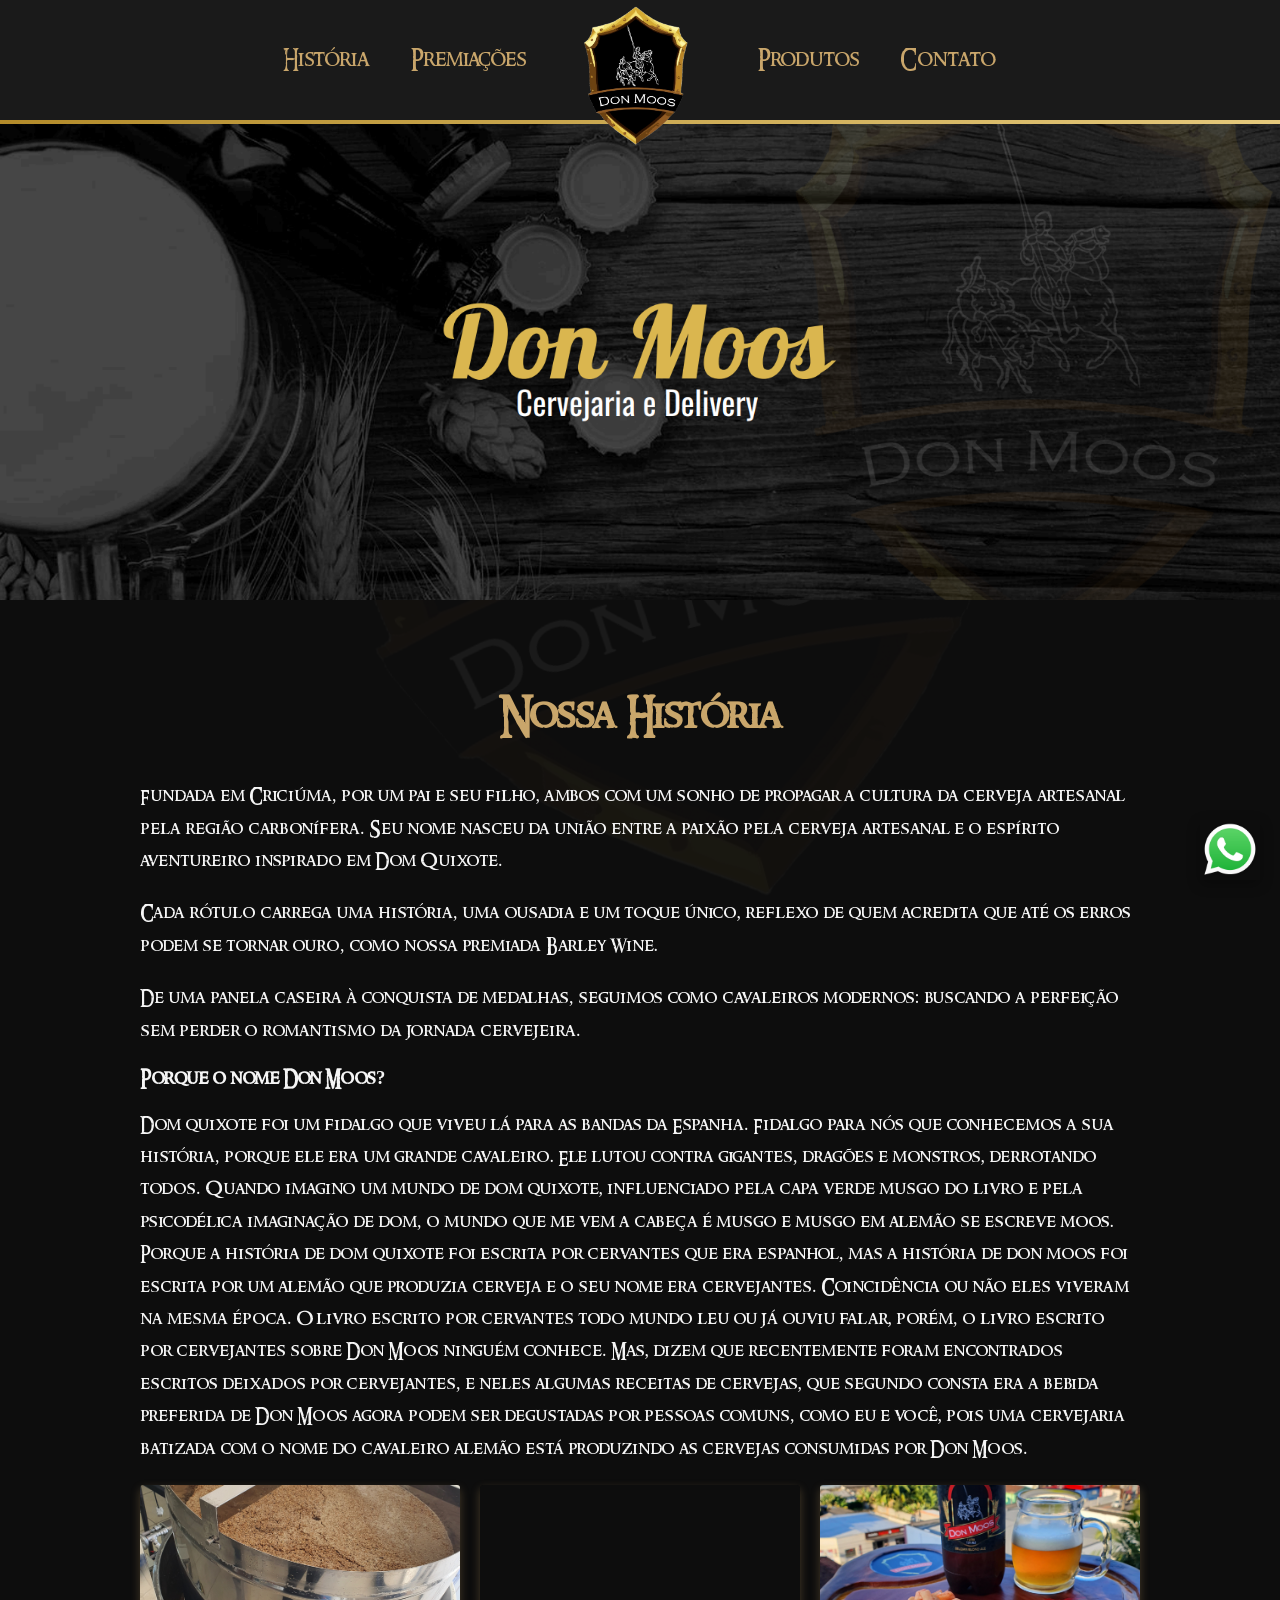
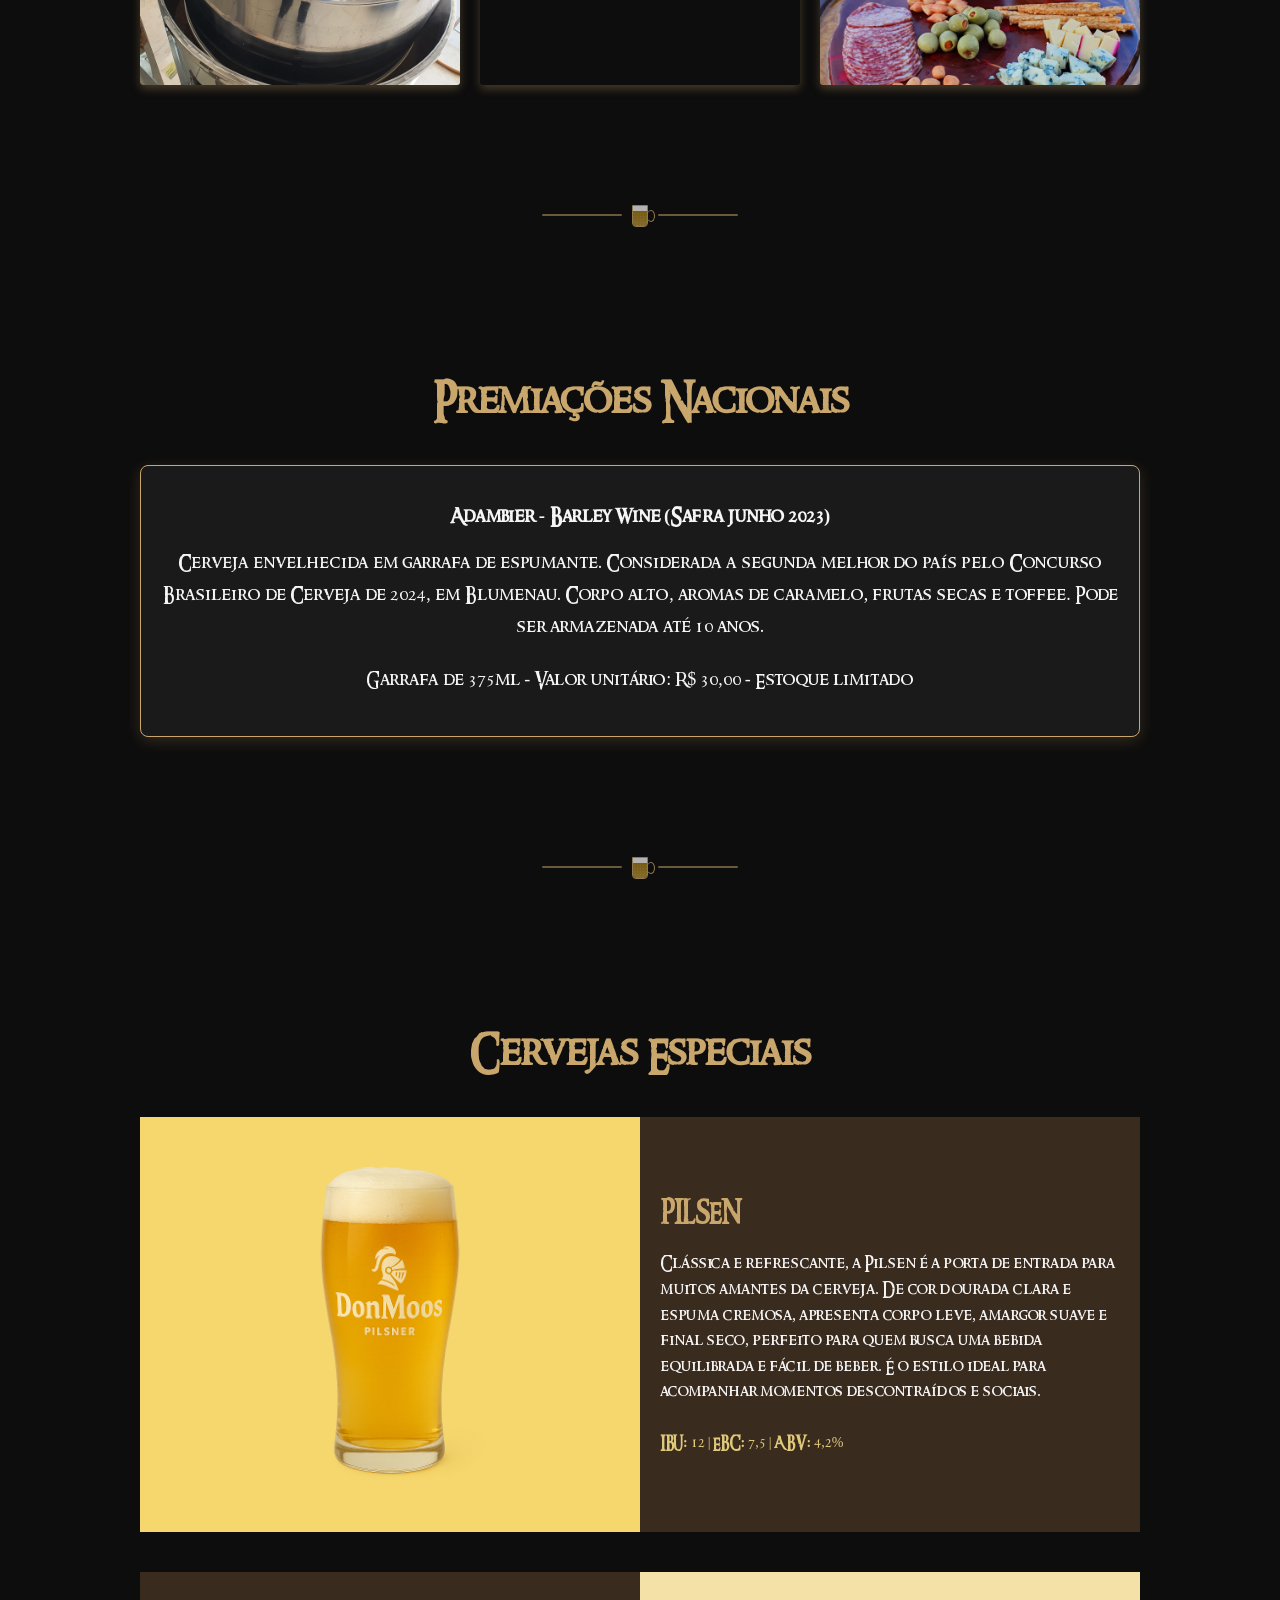
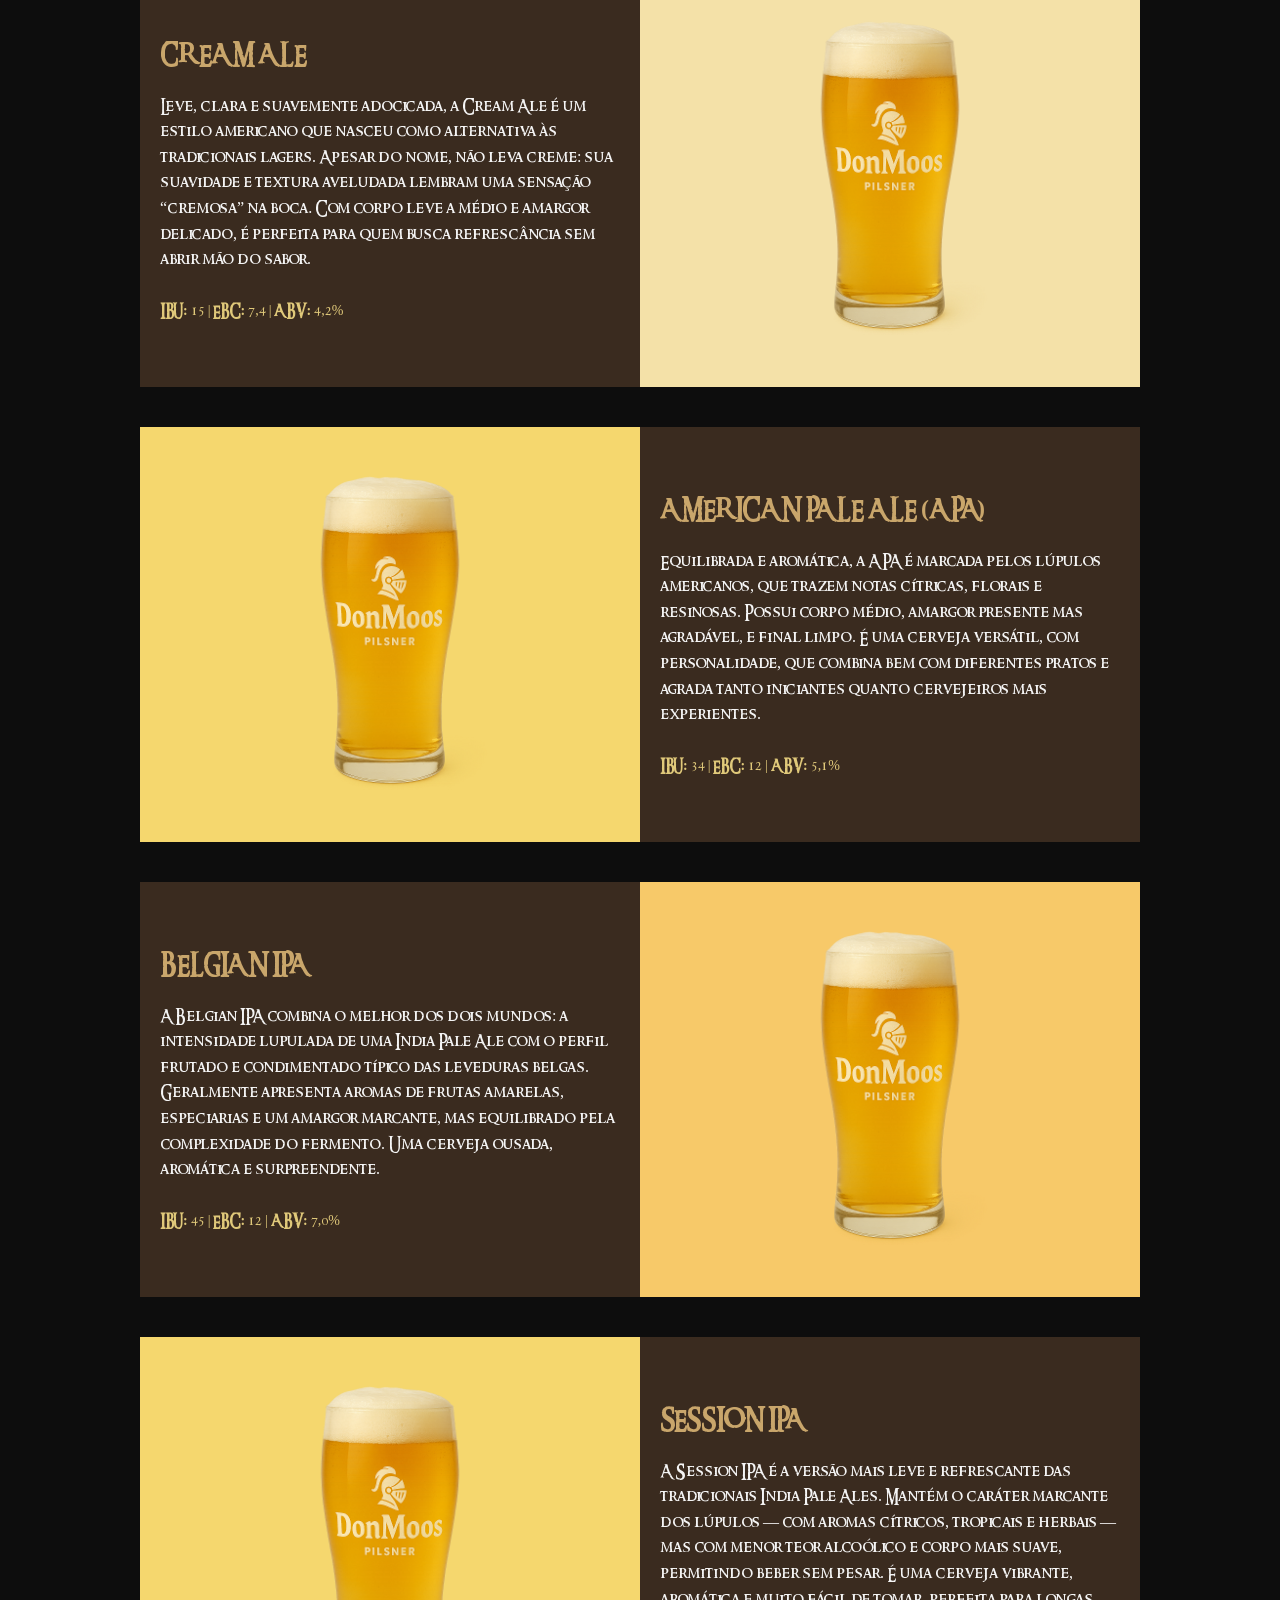
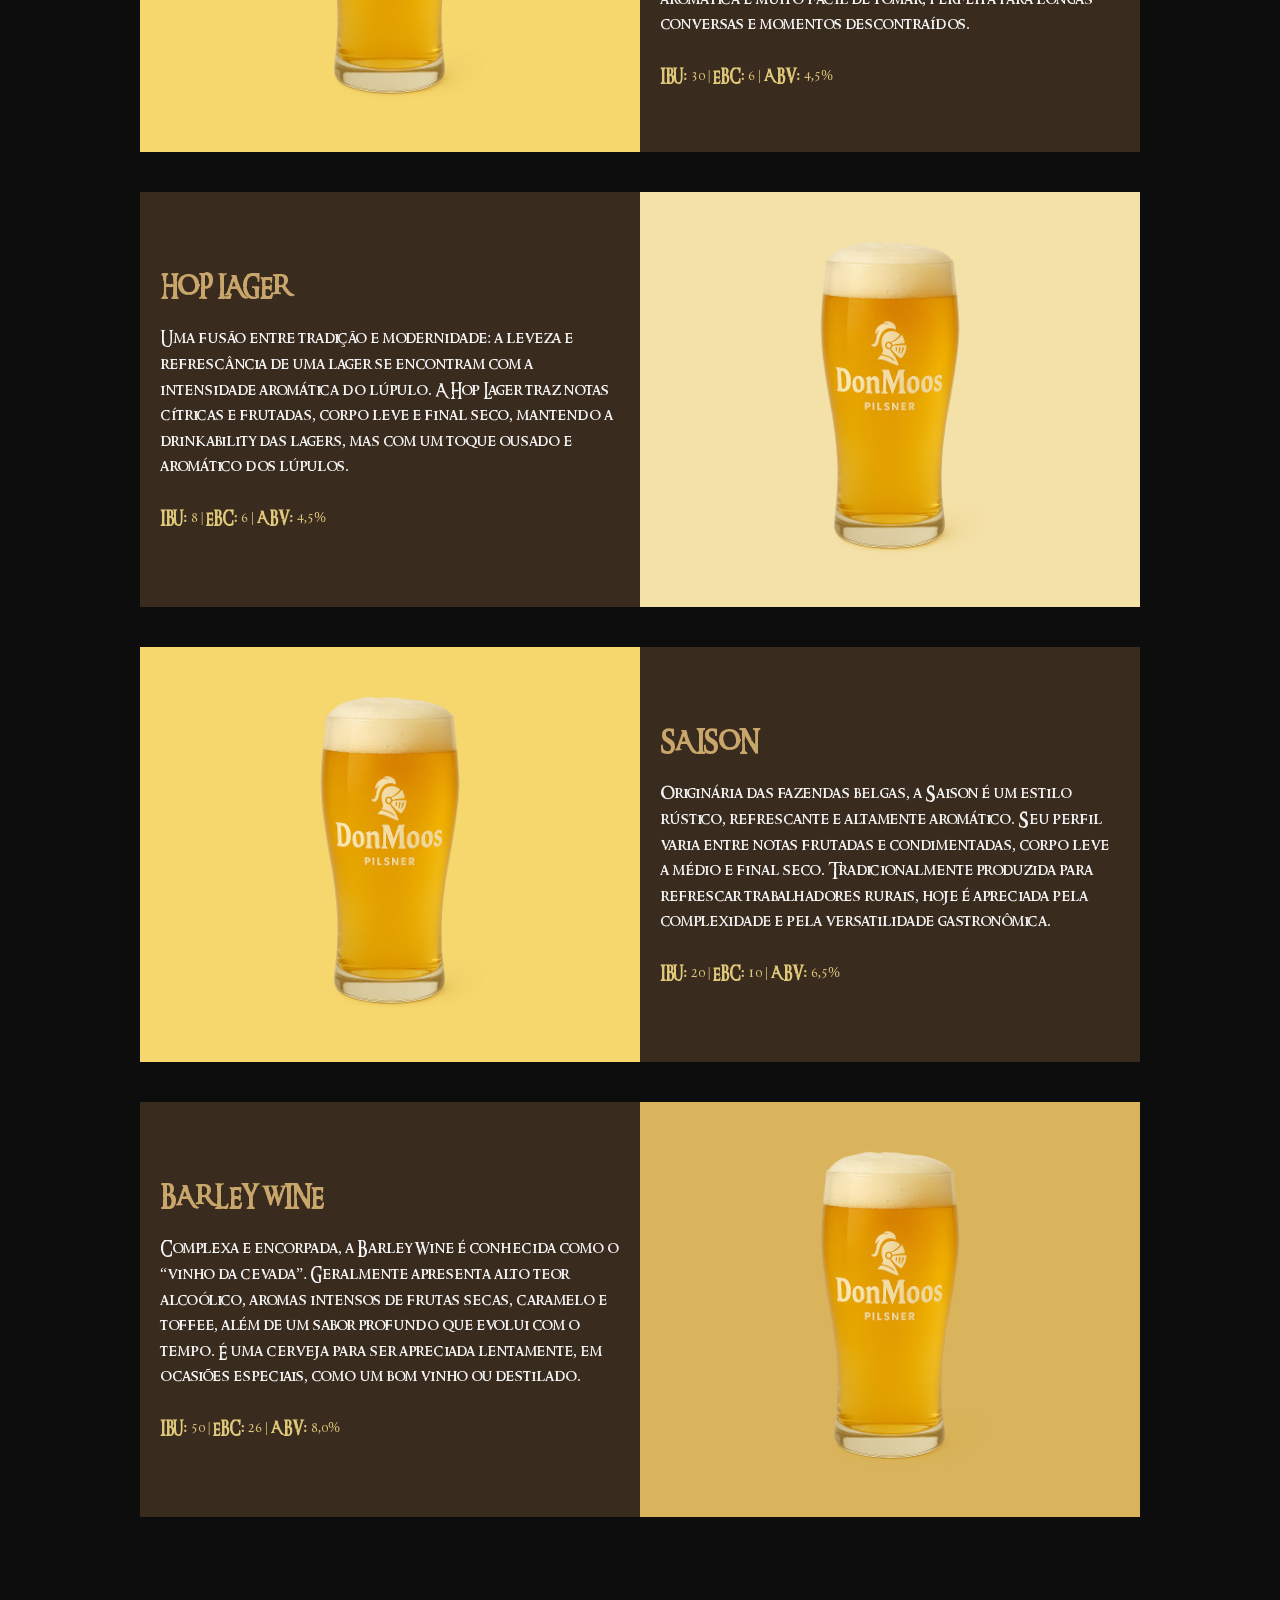
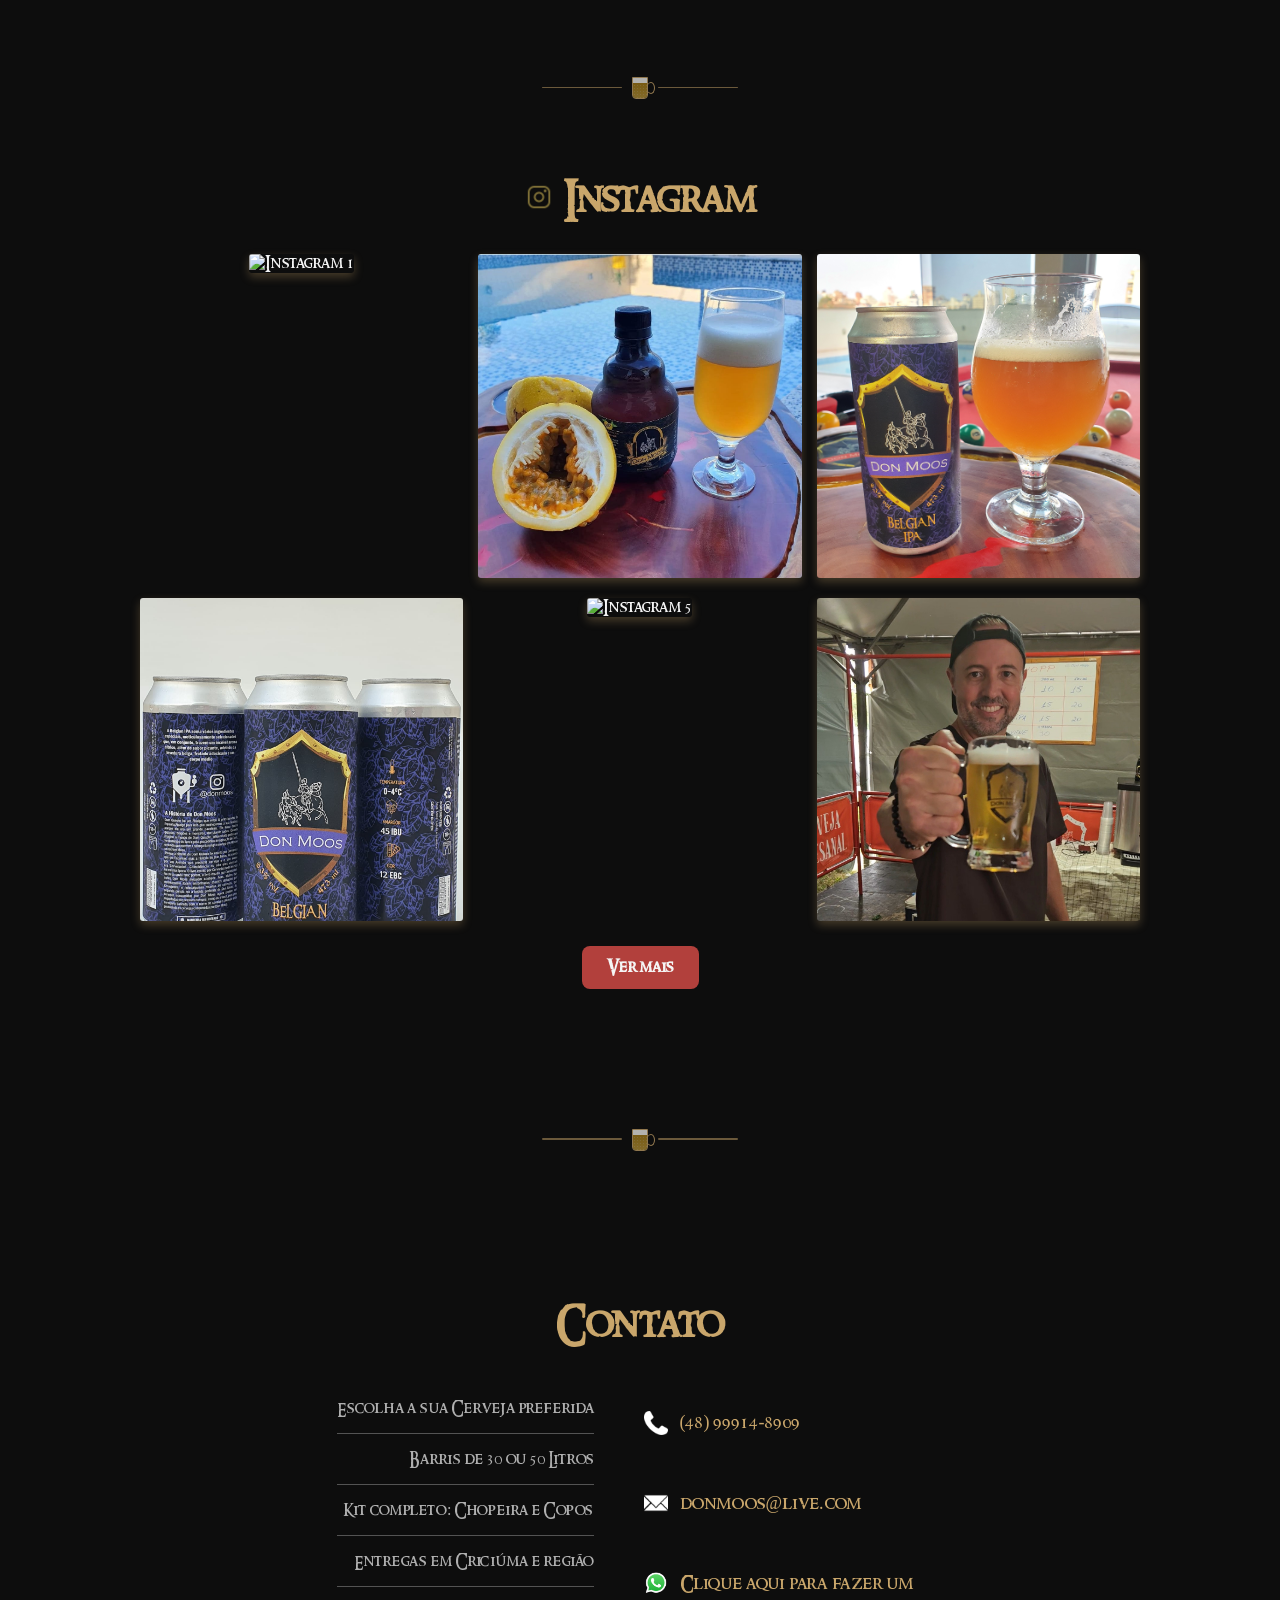
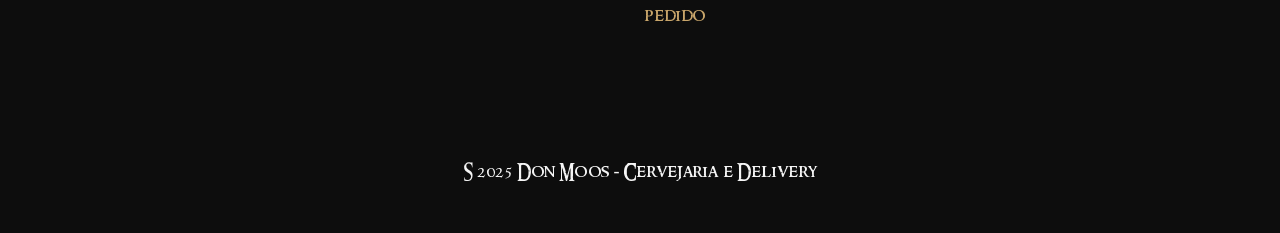
==== commit a8600f6f: "Sessão de cards" ====
--- a/index.html
+++ b/index.html
@@ -31,6 +31,8 @@
   <link rel="stylesheet" href="css/animations-bubbles.css">
   <!-- BEER GLASS (Cards animados) -->
   <link rel="stylesheet" href="css/beer-glass.css">
+  <!-- Cards -->
+  <link rel="stylesheet" href="css/cards.css">
 </head>
 
 
--- a/css/cards.css
+++ b/css/cards.css
@@ -0,0 +1,38 @@
+.card {
+    background: #1a1a1a;
+    /* preto suave */
+    border: 1px solid #c9a66b;
+    /* dourado suave */
+    padding: 20px;
+    border-radius: 8px;
+    text-align: center;
+    box-shadow: 0 4px 15px rgba(201, 166, 107, 0.2);
+    transition: transform 0.3s, box-shadow 0.3s;
+}
+
+.card:hover {
+    transform: translateY(-5px);
+    box-shadow: 0 6px 20px rgba(178, 64, 60, 0.4);
+    /* vermelho suave */
+}
+
+.card {
+    position: relative;
+    overflow: hidden;
+}
+
+.card::before {
+    content: "";
+    position: absolute;
+    top: 100%;
+    left: 0;
+    width: 100%;
+    height: 100%;
+    background: rgba(201, 166, 107, 0.15);
+    transition: top 0.5s ease;
+    z-index: 0;
+}
+
+.card:hover::before {
+    top: 0;
+}
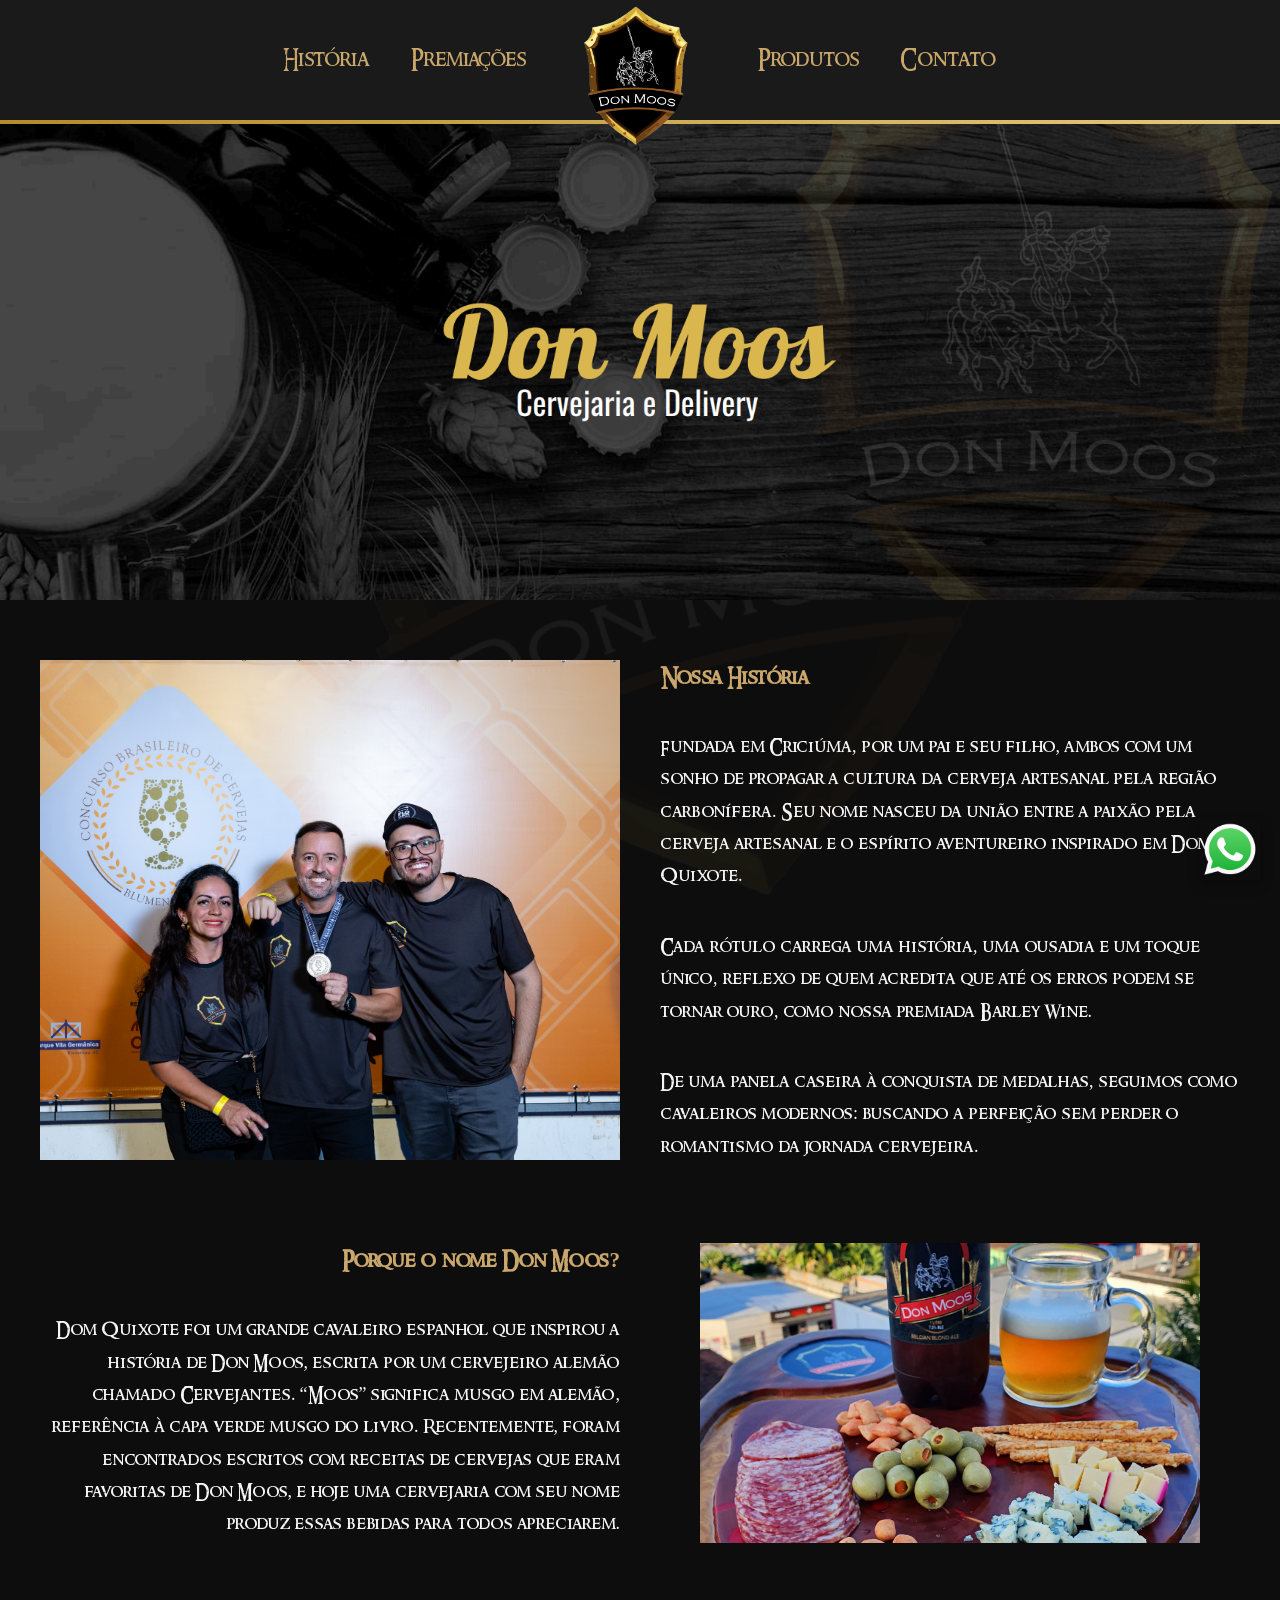
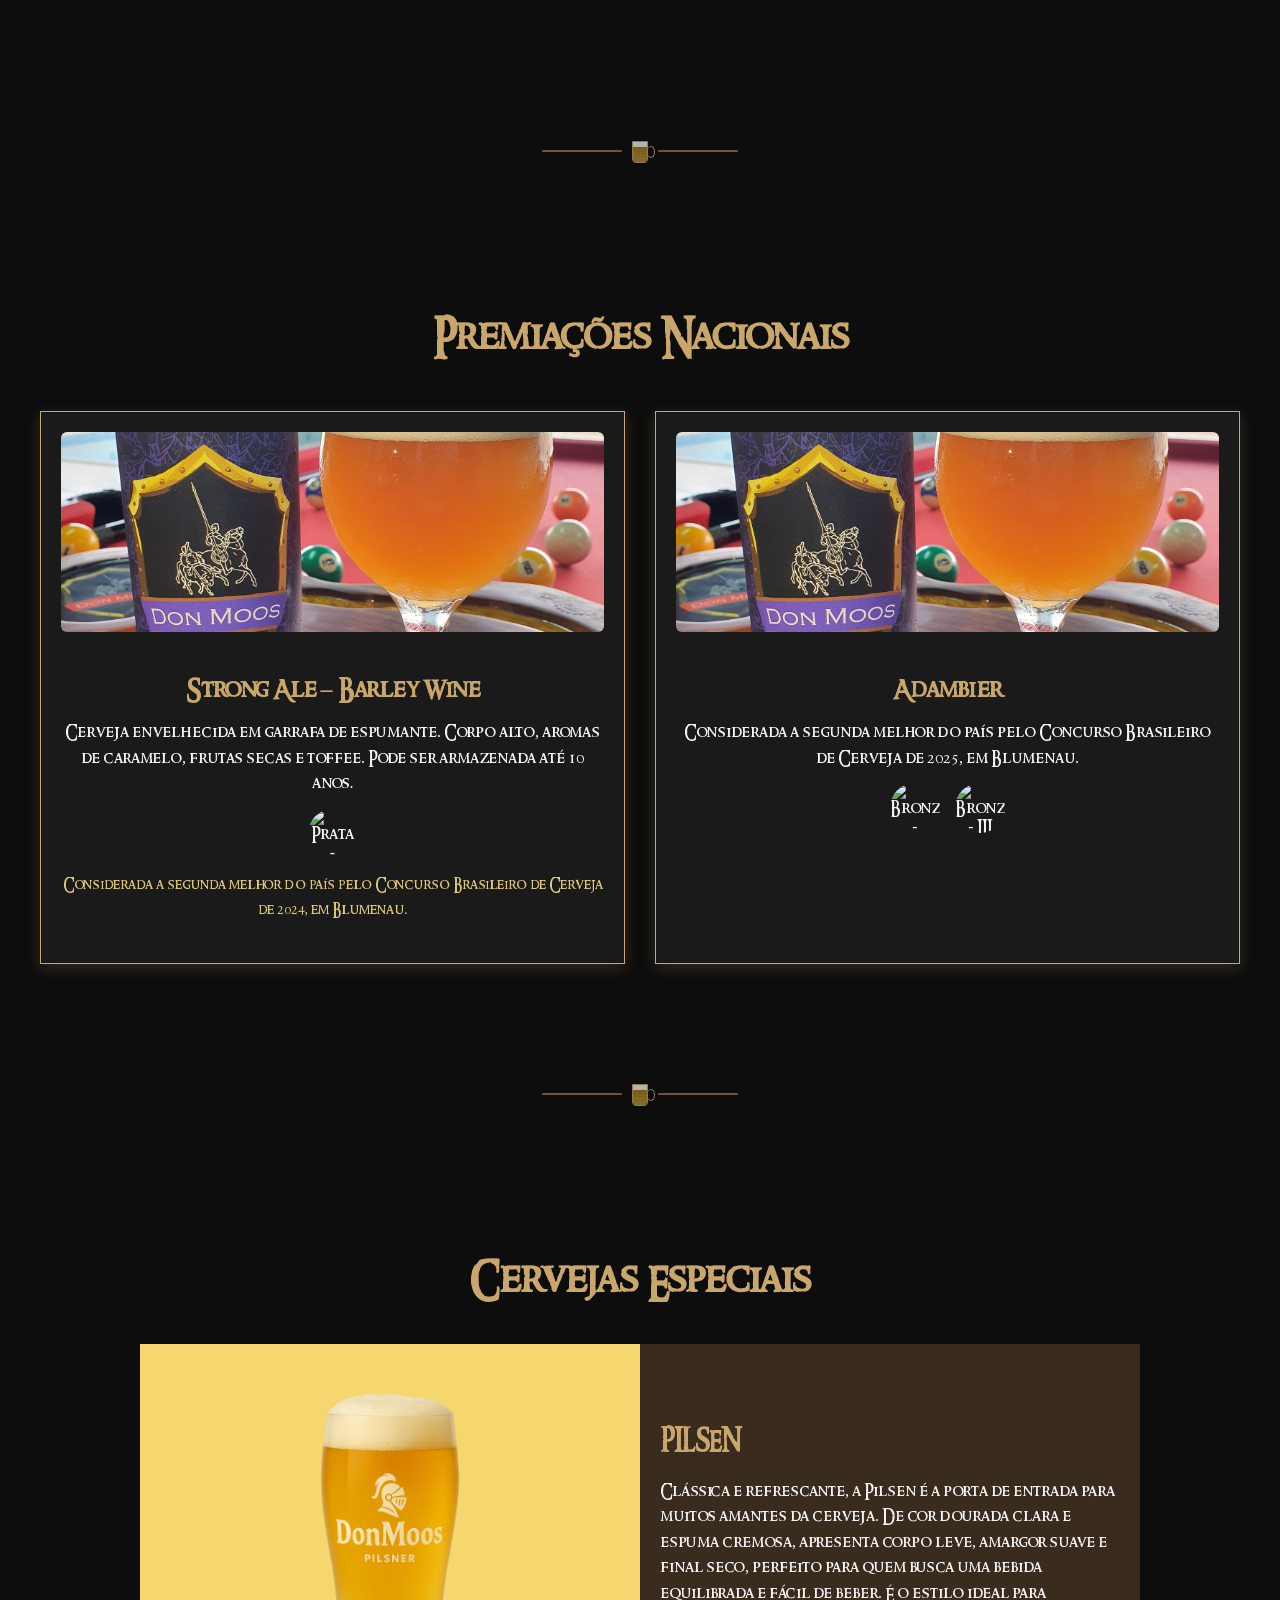
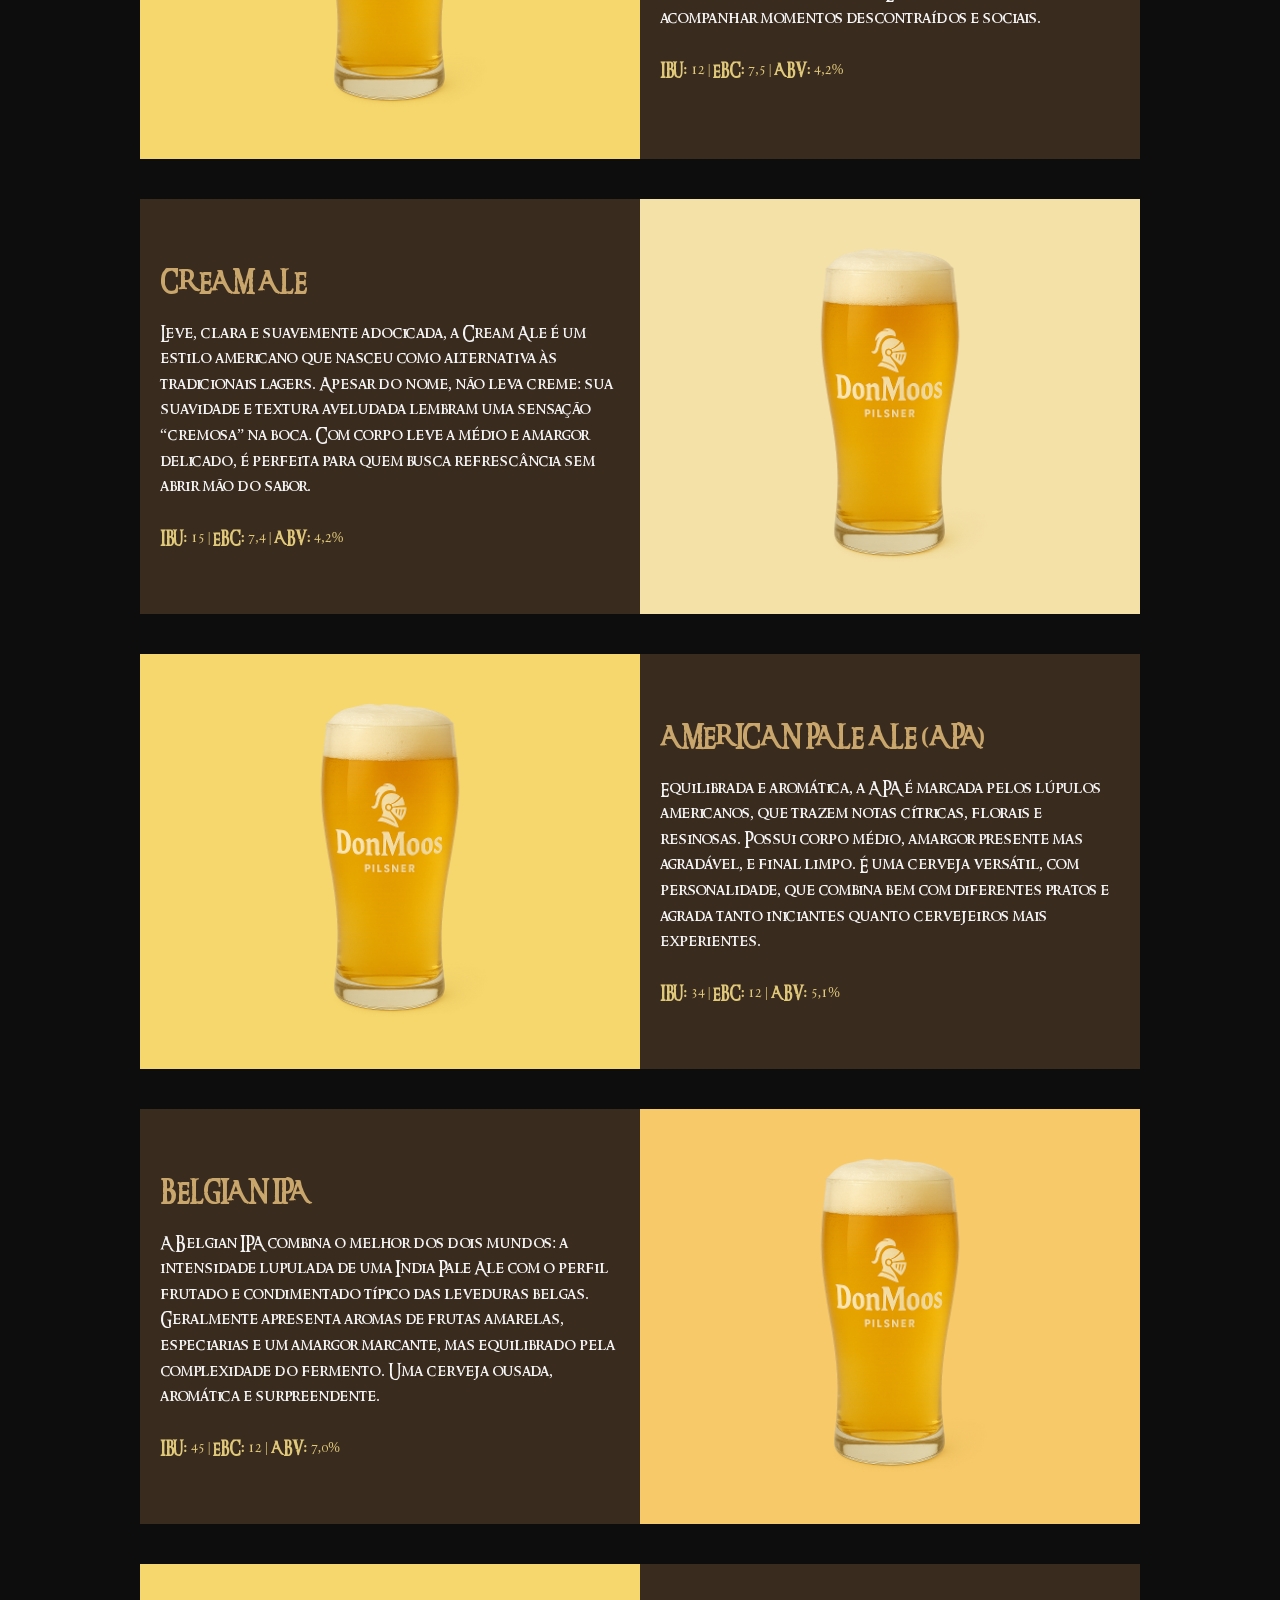
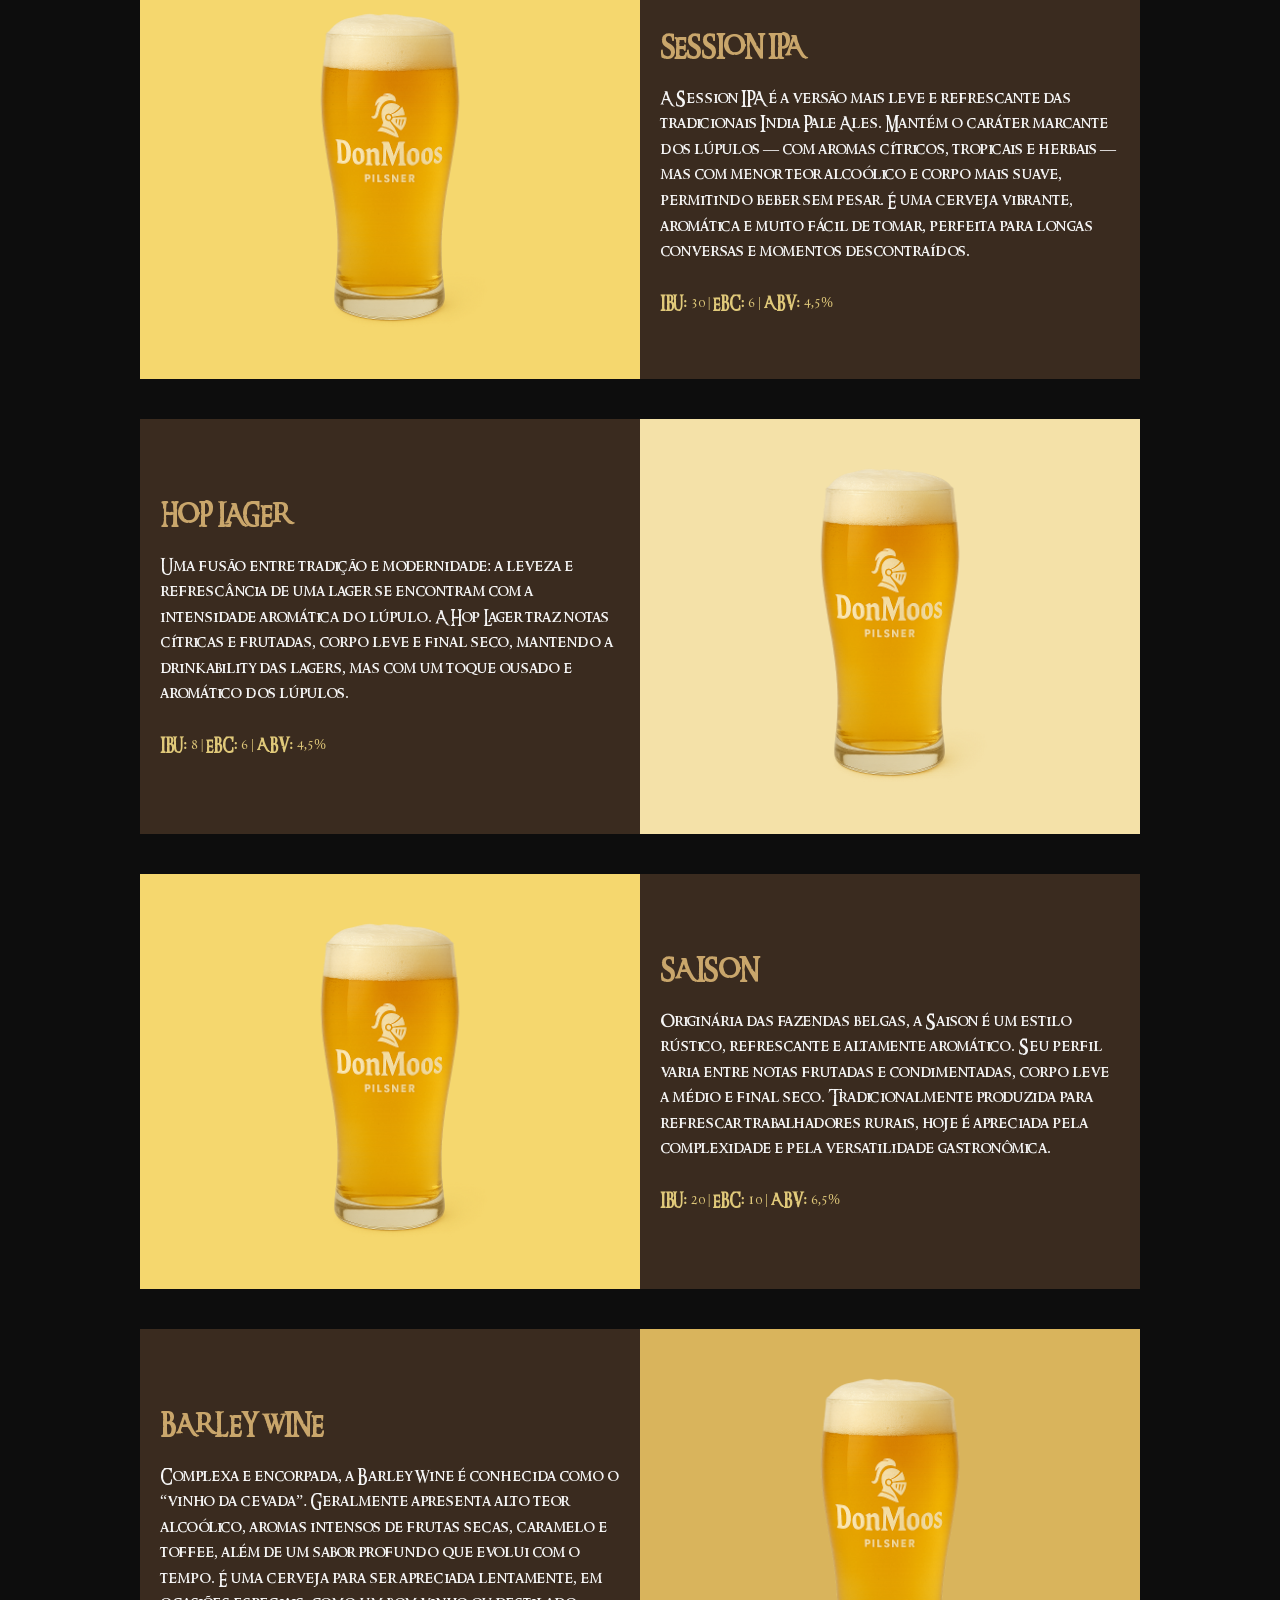
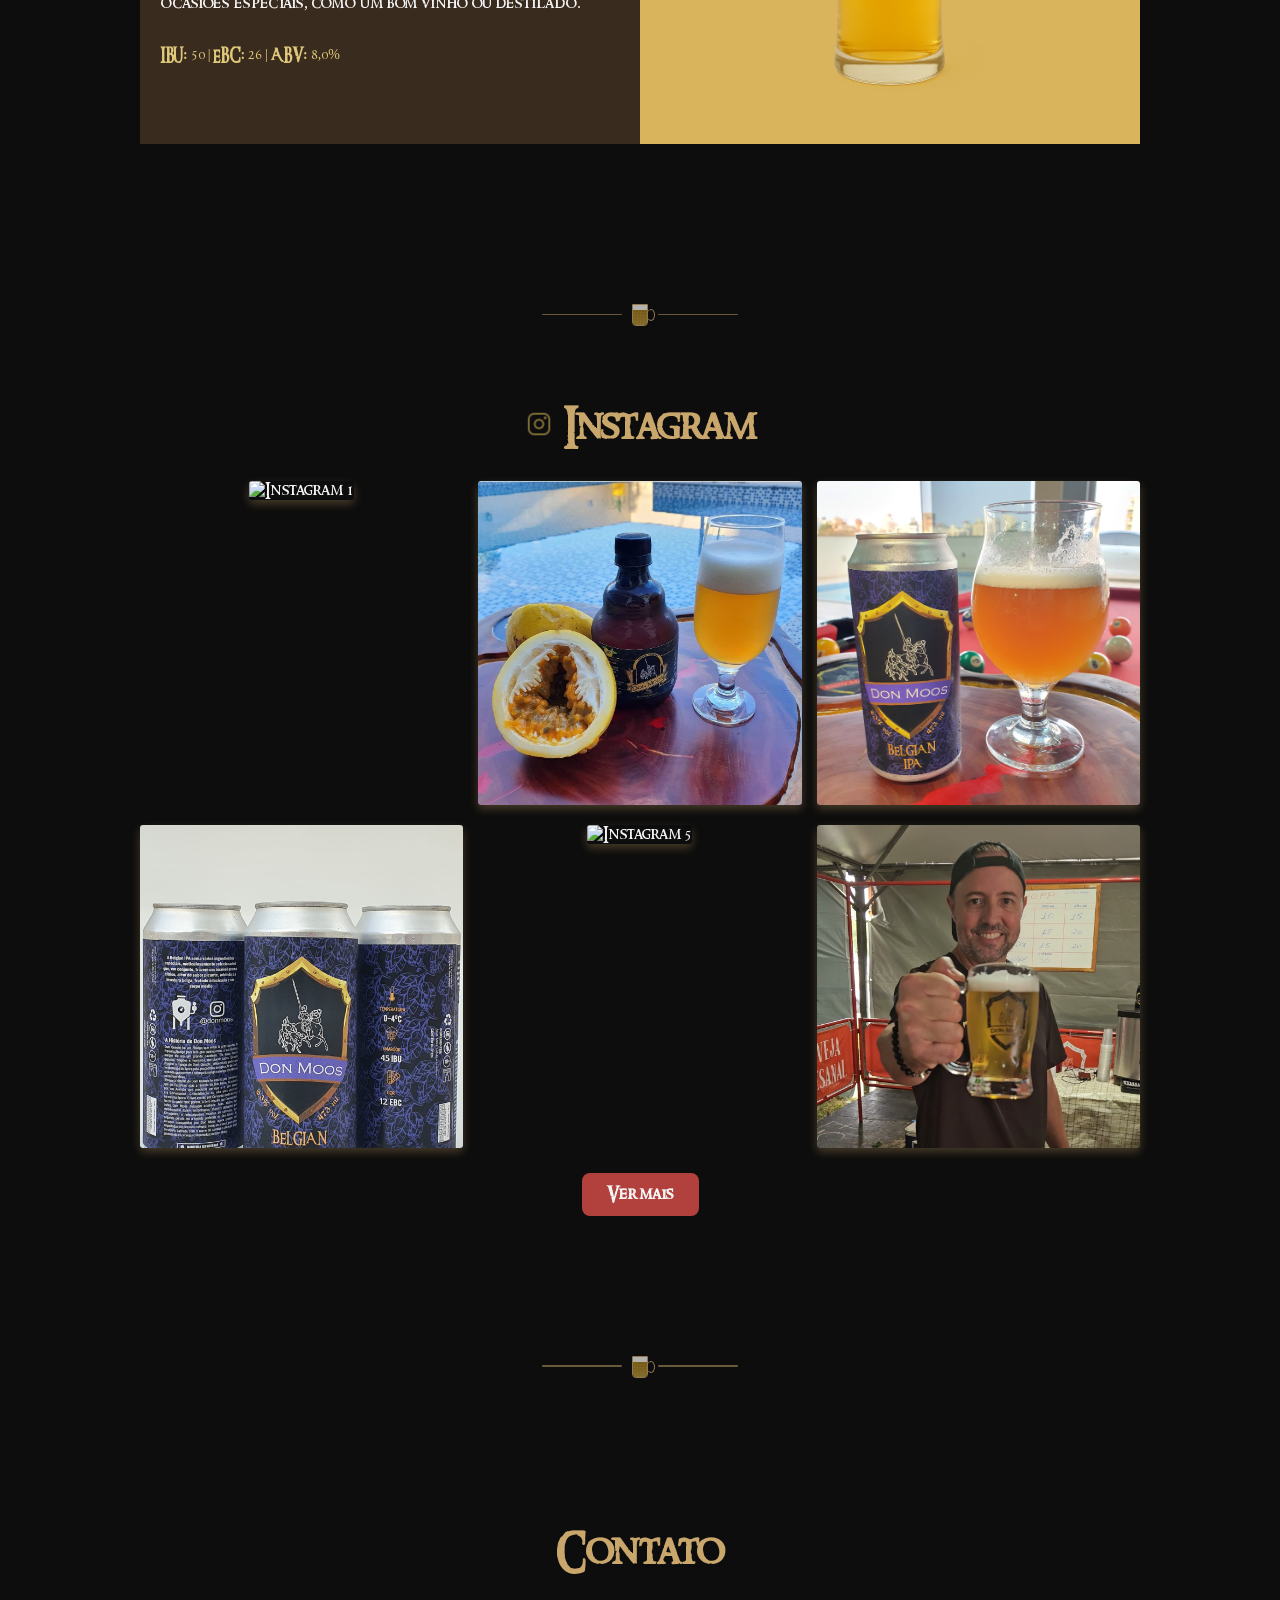
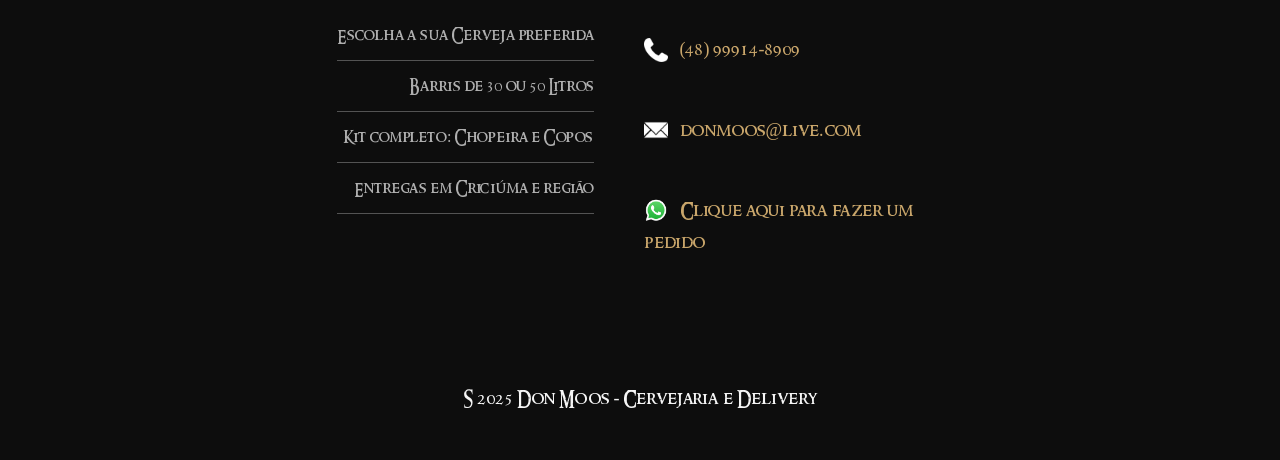
==== commit d2687f28: "Adição section de premios e história" ====
--- a/index.html
+++ b/index.html
@@ -33,6 +33,8 @@
   <link rel="stylesheet" href="css/beer-glass.css">
   <!-- Cards -->
   <link rel="stylesheet" href="css/cards.css">
+  <!-- Historia -->
+  <link rel="stylesheet" href="css/historia.css">
 </head>
 
 
@@ -67,40 +69,42 @@
   </div>
 
   <section id="historia">
-    <h2>Nossa História</h2>
-    <p> Fundada em Criciúma, por um pai e seu filho, ambos com um sonho de propagar a cultura da cerveja artesanal pela
-      região carbonífera. Seu nome nasceu da união entre a paixão pela cerveja artesanal e o espírito aventureiro
-      inspirado em Dom Quixote.</p>
-    <p> Cada rótulo carrega uma história, uma ousadia e um toque único, reflexo de quem acredita que até os erros podem
-      se tornar ouro, como nossa premiada Barley Wine.</p>
-    <p> De uma panela caseira à conquista de medalhas, seguimos como cavaleiros modernos: buscando a perfeição sem
-      perder o romantismo da jornada cervejeira.</p>
-
-    <h3>Porque o nome Don Moos?</h3>
-    <p>Dom quixote foi um fidalgo que viveu lá para as bandas da Espanha. Fidalgo para nós que conhecemos a sua
-      história, porque ele era um grande cavaleiro.
-      Ele lutou contra gigantes, dragões e monstros, derrotando todos. Quando imagino um mundo de dom quixote,
-      influenciado pela capa verde musgo do livro e pela
-      psicodélica imaginação de dom, o mundo que me vem a cabeça é musgo e musgo em alemão se escreve moos. Porque a
-      história de dom quixote foi escrita por cervantes
-      que era espanhol, mas a história de don moos foi escrita por um alemão que produzia cerveja e o seu nome era
-      cervejantes. Coincidência ou não eles viveram na
-      mesma época. O livro escrito por cervantes todo mundo leu ou já ouviu falar, porém, o livro escrito por
-      cervejantes sobre Don Moos ninguém conhece.
-      Mas, dizem que recentemente foram encontrados escritos deixados por cervejantes, e neles algumas receitas de
-      cervejas, que segundo consta era a bebida preferida
-      de Don Moos agora podem ser degustadas por pessoas comuns, como eu e você, pois uma cervejaria batizada com o nome
-      do cavaleiro alemão está produzindo as cervejas
-      consumidas por Don Moos.</p>
-
-    <div class="historia-grid">
-      <div><img src="assets/producao.jpg" alt="Produção artesanal"></div>
-      <div><video autoplay muted loop playsinline>
-          <source src="assets/preparacao.mp4" type="video/mp4">Seu navegador não suporta vídeos.
-        </video></div>
-      <div><img src="assets/cerveja-tabua.jpg" alt="Cerveja na tábua"></div>
-    </div>
-  </section>
+
+    <!-- Bloco 1 -->
+    <div class="historia-block">
+      <div class="historia-img">
+        <img src="assets/producao.jpg" alt="Produção artesanal">
+      </div>
+      <div class="historia-text">
+        <h3>Nossa História</h2>
+          <p>Fundada em Criciúma, por um pai e seu filho, ambos com um sonho de propagar a cultura da cerveja artesanal
+            pela
+            região carbonífera. Seu nome nasceu da união entre a paixão pela cerveja artesanal e o espírito aventureiro
+            inspirado em Dom Quixote.</p>
+          <p>Cada rótulo carrega uma história, uma ousadia e um toque único, reflexo de quem acredita que até os erros
+            podem
+            se tornar ouro, como nossa premiada Barley Wine.</p>
+          <p>De uma panela caseira à conquista de medalhas, seguimos como cavaleiros modernos: buscando a perfeição sem
+            perder o romantismo da jornada cervejeira.</p>
+      </div>
+    </div>
+
+    <!-- Bloco 2 -->
+    <div class="historia-block reverse">
+      <div class="historia-img image-right">
+        <img src="assets/cerveja-tabua.jpg" alt="Cerveja na tábua">
+      </div>
+      <div class="historia-text text-right">
+        <h3>Porque o nome Don Moos?</h3>
+        <p>Dom Quixote foi um grande cavaleiro espanhol que inspirou a história de Don Moos, escrita por um cervejeiro
+          alemão chamado Cervejantes. “Moos” significa musgo em alemão, referência à capa verde musgo do livro.
+          Recentemente, foram encontrados escritos com receitas de cervejas que eram favoritas de Don Moos, e hoje uma
+          cervejaria com seu nome produz essas bebidas para todos apreciarem. </p>
+      </div>
+    </div>
+
+  </section>
+
 
   <div class="section-separator">
     <div class="line"></div>
@@ -116,16 +120,37 @@
 
   <section id="premios">
     <h2>Premiações Nacionais</h2>
-    <div class="premios">
-      <div class="card">
-        <h3>Adambier - Barley Wine (Safra junho 2023)</h3>
-        <p>Cerveja envelhecida em garrafa de espumante. Considerada a segunda melhor do país pelo Concurso Brasileiro de
-          Cerveja de 2024, em Blumenau. Corpo alto, aromas de caramelo, frutas secas e toffee. Pode ser armazenada até
-          10 anos.</p>
-        <p>Garrafa de 375ml - Valor unitário: R$ 30,00 - Estoque limitado</p>
-      </div>
-    </div>
-  </section>
+    <div class="premios-grid">
+      <!-- Card 1 -->
+      <div class="card-premio">
+        <img src="assets/foto3.jpg" alt="Strong Ale – Barley Wine" class="premio-img">
+        <h3 class="premio-title">Strong Ale – Barley Wine</h3>
+        <p class="premio-description">
+          Cerveja envelhecida em garrafa de espumante. Corpo alto, aromas de caramelo, frutas secas e toffee. Pode ser
+          armazenada até 10 anos.
+        </p>
+        <div class="medalhas">
+          <img src="assets/prata.png" alt="Prata - Concurso Brasileiro de Cerveja 2024" class="medalha">
+        </div>
+        <p class="premio-nota">Considerada a segunda melhor do país pelo Concurso Brasileiro de Cerveja de 2024, em
+          Blumenau.</p>
+      </div>
+
+      <!-- Card 2 -->
+      <div class="card-premio">
+        <img src="assets/foto3.jpg" alt="Adambier" class="premio-img">
+        <h3 class="premio-title">Adambier</h3>
+        <p class="premio-description">
+          Considerada a segunda melhor do país pelo Concurso Brasileiro de Cerveja de 2025, em Blumenau.
+        </p>
+        <div class="medalhas">
+          <img src="assets/prata.png" alt="Bronze - Brazil Beer Cup 2025" class="medalha">
+          <img src="assets/prata.png" alt="Bronze - III Copa Sul-Americana 2025" class="medalha">
+        </div>
+      </div>
+    </div>
+  </section>
+
 
   <div class="section-separator">
     <div class="line"></div>
--- a/css/sections.css
+++ b/css/sections.css
@@ -26,24 +26,6 @@
     color: #f5f5f5; /* branco suave */
 }
 
-/* História */
-.historia-grid {
-    display: grid;
-    grid-template-columns: repeat(auto-fit, minmax(280px, 1fr));
-    gap: 20px;
-    text-align: center;
-}
-
-.historia-grid img,
-.historia-grid video {
-    width: 100%;
-    height: 200px;
-    object-fit: cover;
-    border-radius: 3px;
-    box-shadow: 0 4px 10px rgba(201, 166, 107, 0.3);
-    display: block;
-}
-
 .section-separator {
     display: flex;
     align-items: center;
--- a/css/cards.css
+++ b/css/cards.css
@@ -4,7 +4,6 @@
     border: 1px solid #c9a66b;
     /* dourado suave */
     padding: 20px;
-    border-radius: 8px;
     text-align: center;
     box-shadow: 0 4px 15px rgba(201, 166, 107, 0.2);
     transition: transform 0.3s, box-shadow 0.3s;
@@ -35,4 +34,80 @@
 
 .card:hover::before {
     top: 0;
-}+}
+
+/* GRID DE PREMIAÇÕES */
+#premios {
+    padding: 60px 20px;
+    max-width: 1200px;
+    margin: auto;
+}
+
+#premios h2 {
+    color: #c9a66b; /* dourado suave */
+    text-align: center;
+    font-size: 40px;
+    margin-bottom: 50px;
+    font-family: 'Ringbearer';
+}
+
+.premios-grid {
+    display: grid;
+    grid-template-columns: repeat(auto-fit, minmax(300px, 1fr));
+    gap: 30px;
+}
+
+.card-premio {
+    background: #1a1a1a; /* preto suave */
+    border: 1px solid #c9a66b; /* dourado suave */
+    text-align: center;
+    padding: 20px;
+    color: #f5f5f5; /* texto branco suave */
+    box-shadow: 0 4px 15px rgba(201, 166, 107, 0.2);
+    transition: transform 0.3s, box-shadow 0.3s;
+}
+
+.card-premio:hover {
+    transform: translateY(-5px);
+    box-shadow: 0 6px 20px rgba(178, 64, 60, 0.4); /* vermelho suave */
+}
+
+.premio-img {
+    width: 100%;
+    height: 200px;
+    object-fit: cover;
+    border-radius: 6px;
+    margin-bottom: 15px;
+}
+
+.premio-title {
+    font-size: 24px;
+    font-weight: bold;
+    color: #c9a66b;
+    margin-bottom: 10px;
+}
+
+.premio-description {
+    font-size: 16px;
+    line-height: 1.6;
+    margin-bottom: 12px;
+}
+
+.medalhas {
+    display: flex;
+    justify-content: center;
+    gap: 15px;
+    margin-bottom: 10px;
+}
+
+.medalha {
+    width: 50px;
+    height: 50px;
+    border-radius: 50%;
+    object-fit: cover;
+}
+
+.premio-nota {
+    font-size: 14px;
+    color: #e0c97a;
+}
--- a/css/historia.css
+++ b/css/historia.css
@@ -0,0 +1,109 @@
+#historia {
+    padding: 60px 20px;
+    max-width: 1200px;
+    margin: auto;
+}
+
+#historia h2 {
+    color: #c9a66b;
+    /* dourado suave */
+    text-align: center;
+    font-size: 40px;
+    margin-bottom: 50px;
+    font-family: 'Ringbearer';
+}
+
+.historia-block {
+    display: flex;
+    gap: 40px;
+    margin-bottom: 60px;
+    align-items: flex-start;
+    /* Alinha topo do texto e imagem */
+}
+
+.historia-block.reverse {
+    flex-direction: row-reverse;
+    /* Coloca imagem à direita do texto */
+}
+
+.historia-img {
+    flex: 1;
+    width: 500px;
+    overflow: hidden;
+    display: flex;
+    justify-content: center;
+    align-items: flex-start;
+}
+
+.historia-img img {
+    width: auto;
+    height: 100%;
+    /* acompanha a altura do texto */
+    max-height: 500px;
+    /* evita imagem gigante */
+    object-fit: cover;
+}
+
+
+
+.historia-text {
+    flex: 1;
+    color: #0d0d0d;
+    /* texto preto */
+    font-size: 18px;
+    line-height: 1.8;
+    display: flex;
+    flex-direction: column;
+    justify-content: center;
+    text-align: left;
+    /* Alinha o texto à direita */
+}
+.text-right {
+    text-align: right;
+}
+.image-right {
+    overflow: hidden;
+}
+.image-right img { 
+    width: 500px;
+    height: 100%;
+    /* acompanha a altura do texto */
+    max-height: 300px;
+    /* evita imagem gigante */
+    object-fit: cover;
+}
+.historia-text h3 {
+    margin-top: 0;
+    margin-bottom: 15px;
+    color: #c9a66b;
+}
+
+/* RESPONSIVIDADE */
+@media (max-width: 768px) {
+
+    .historia-block,
+    .historia-block.reverse {
+        flex-direction: column;
+        text-align: center;
+    }
+
+    .historia-text {
+        text-align: left;
+        /* volta para left no mobile */
+        font-size: 16px;
+    }
+
+    .historia-img {
+        width: 400px;
+        text-align: center;
+        display: flex;
+        overflow: hidden;
+    }
+
+    .historia-img img {
+        width: 100%;
+        height: auto;
+        max-height: none;
+        margin-bottom: 20px;
+    }
+}
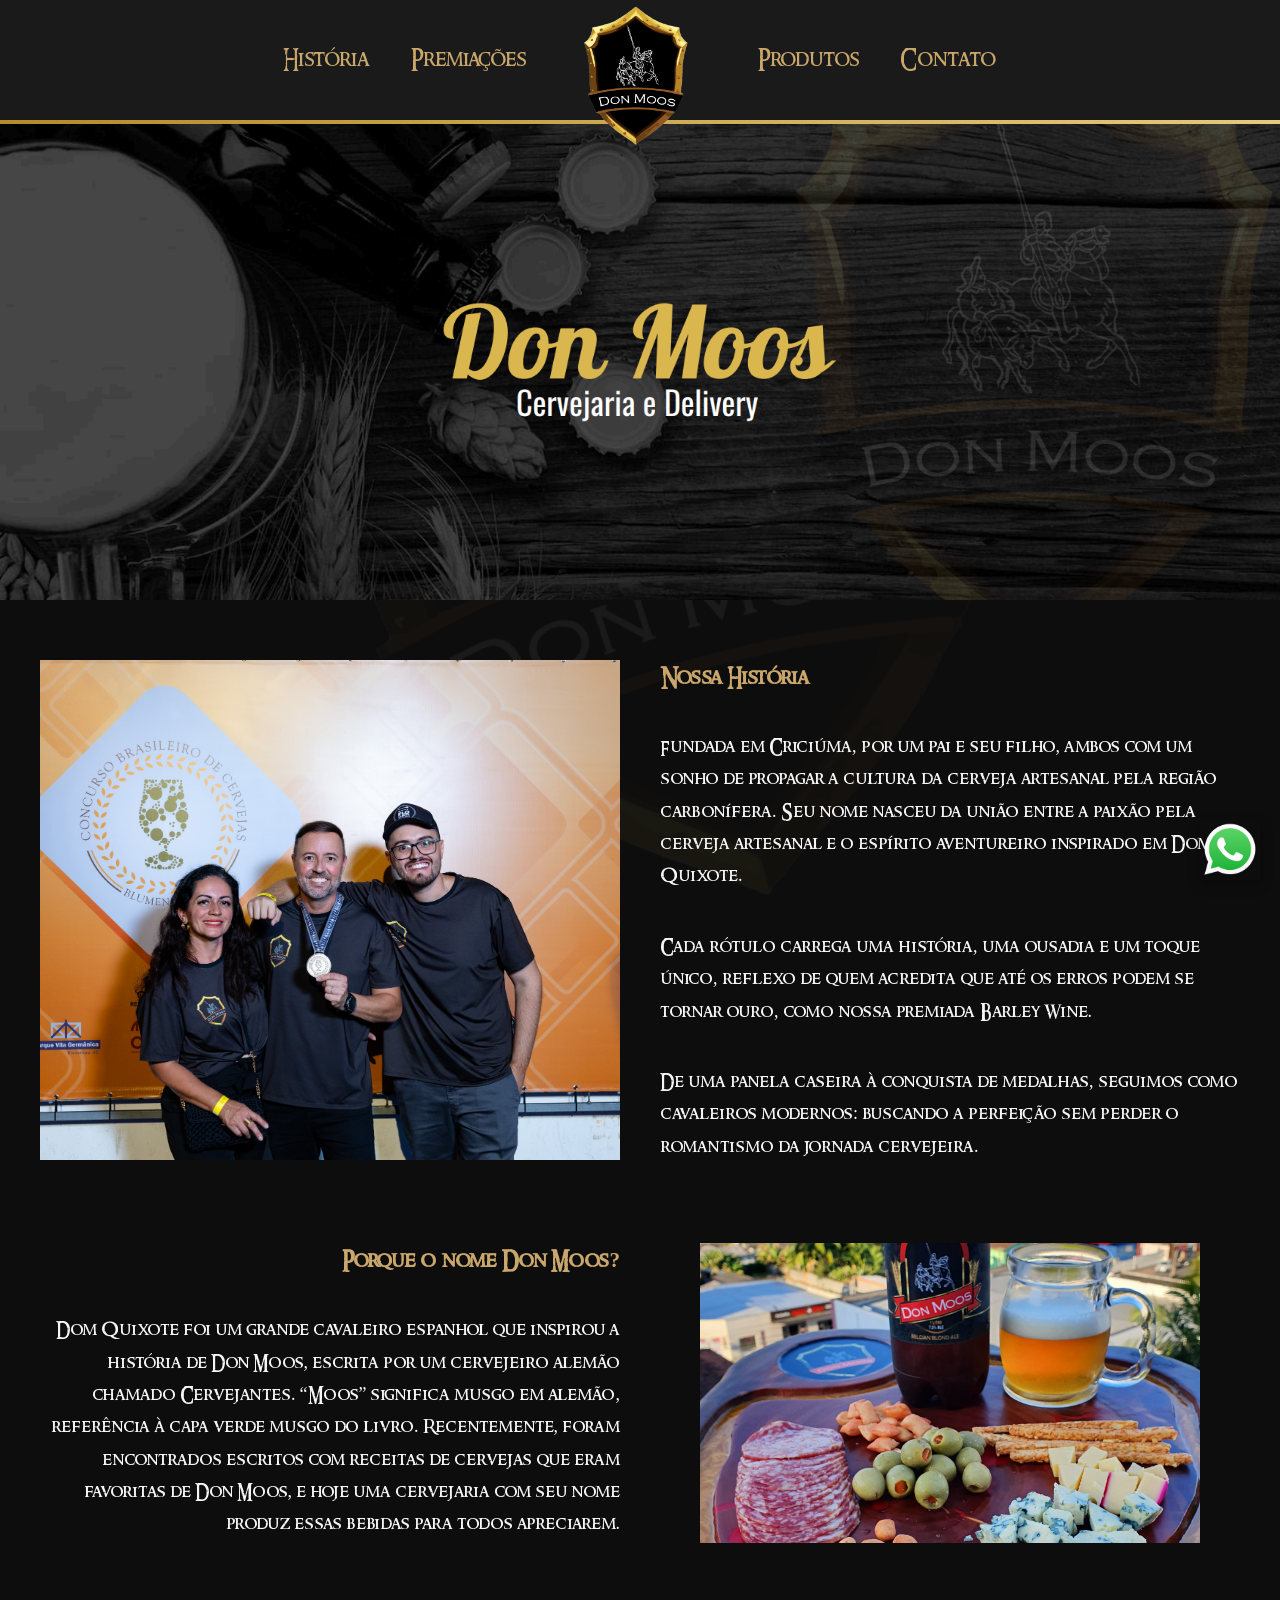
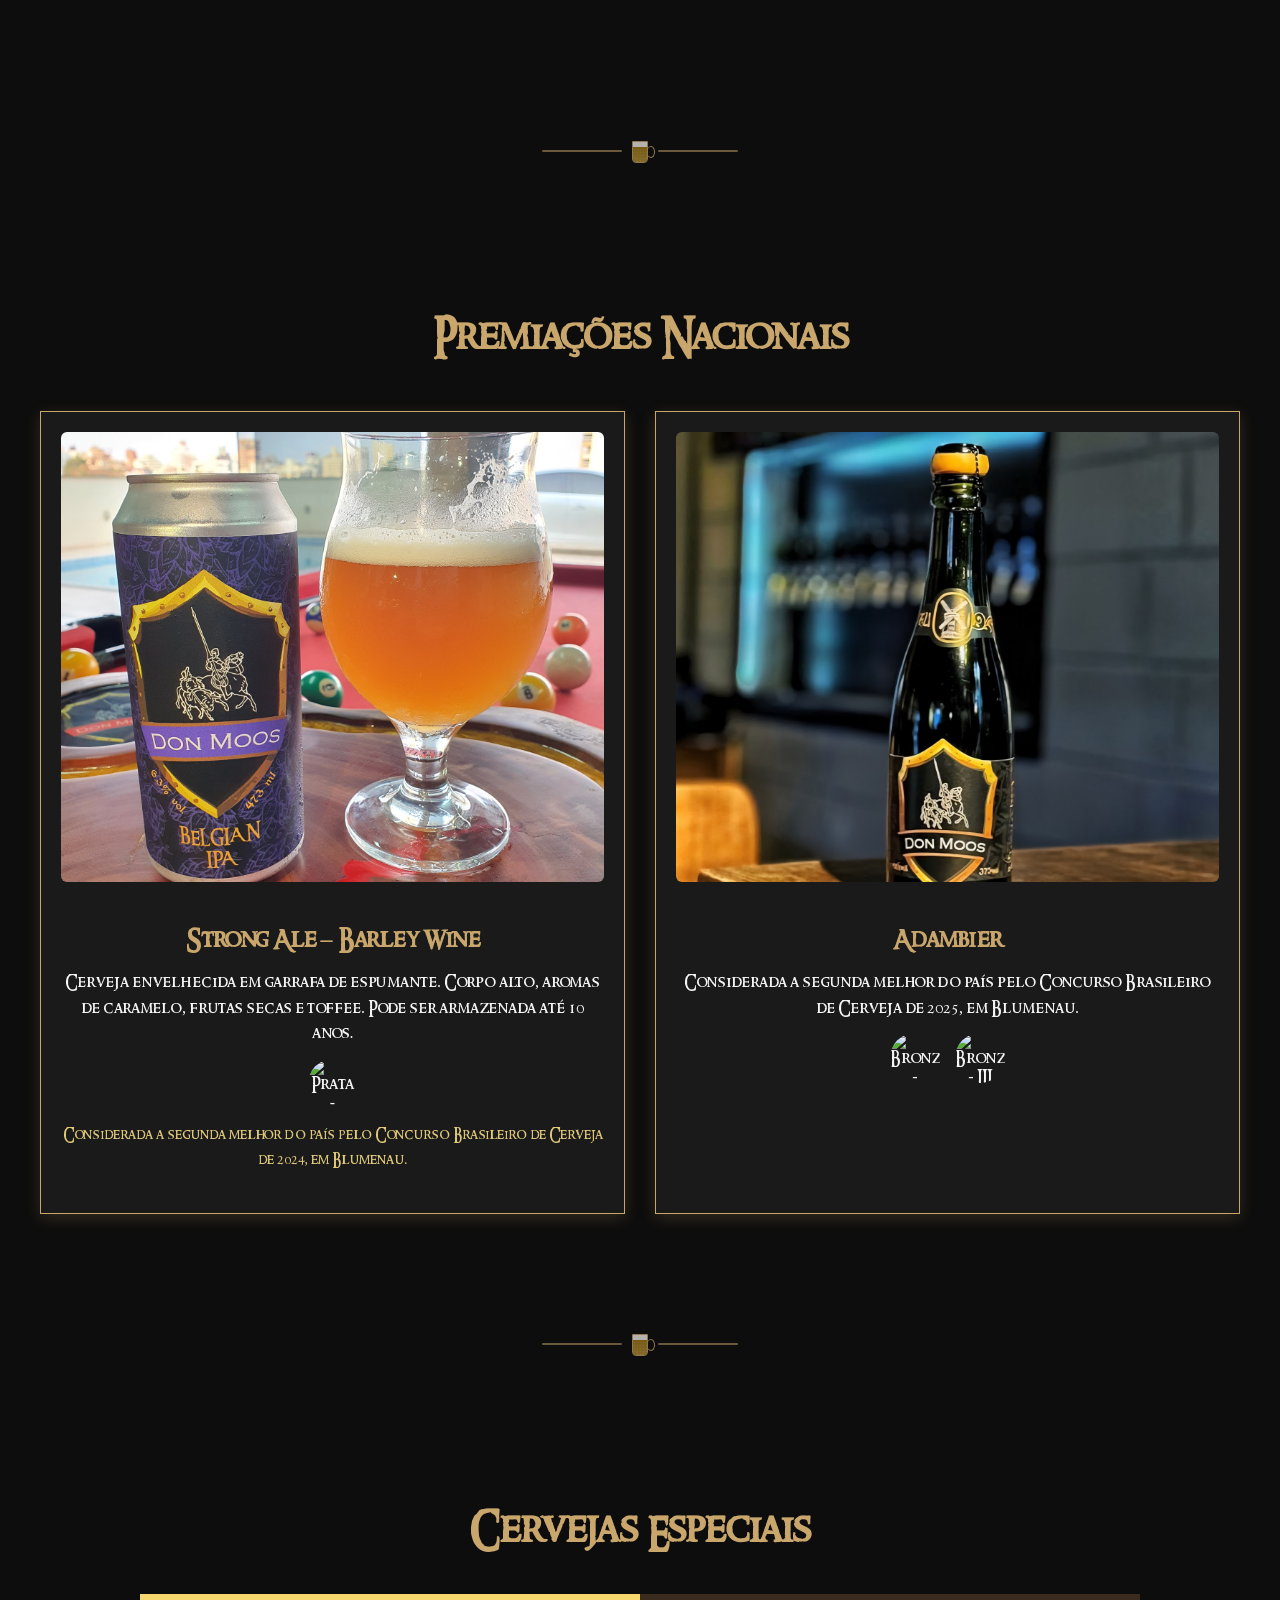
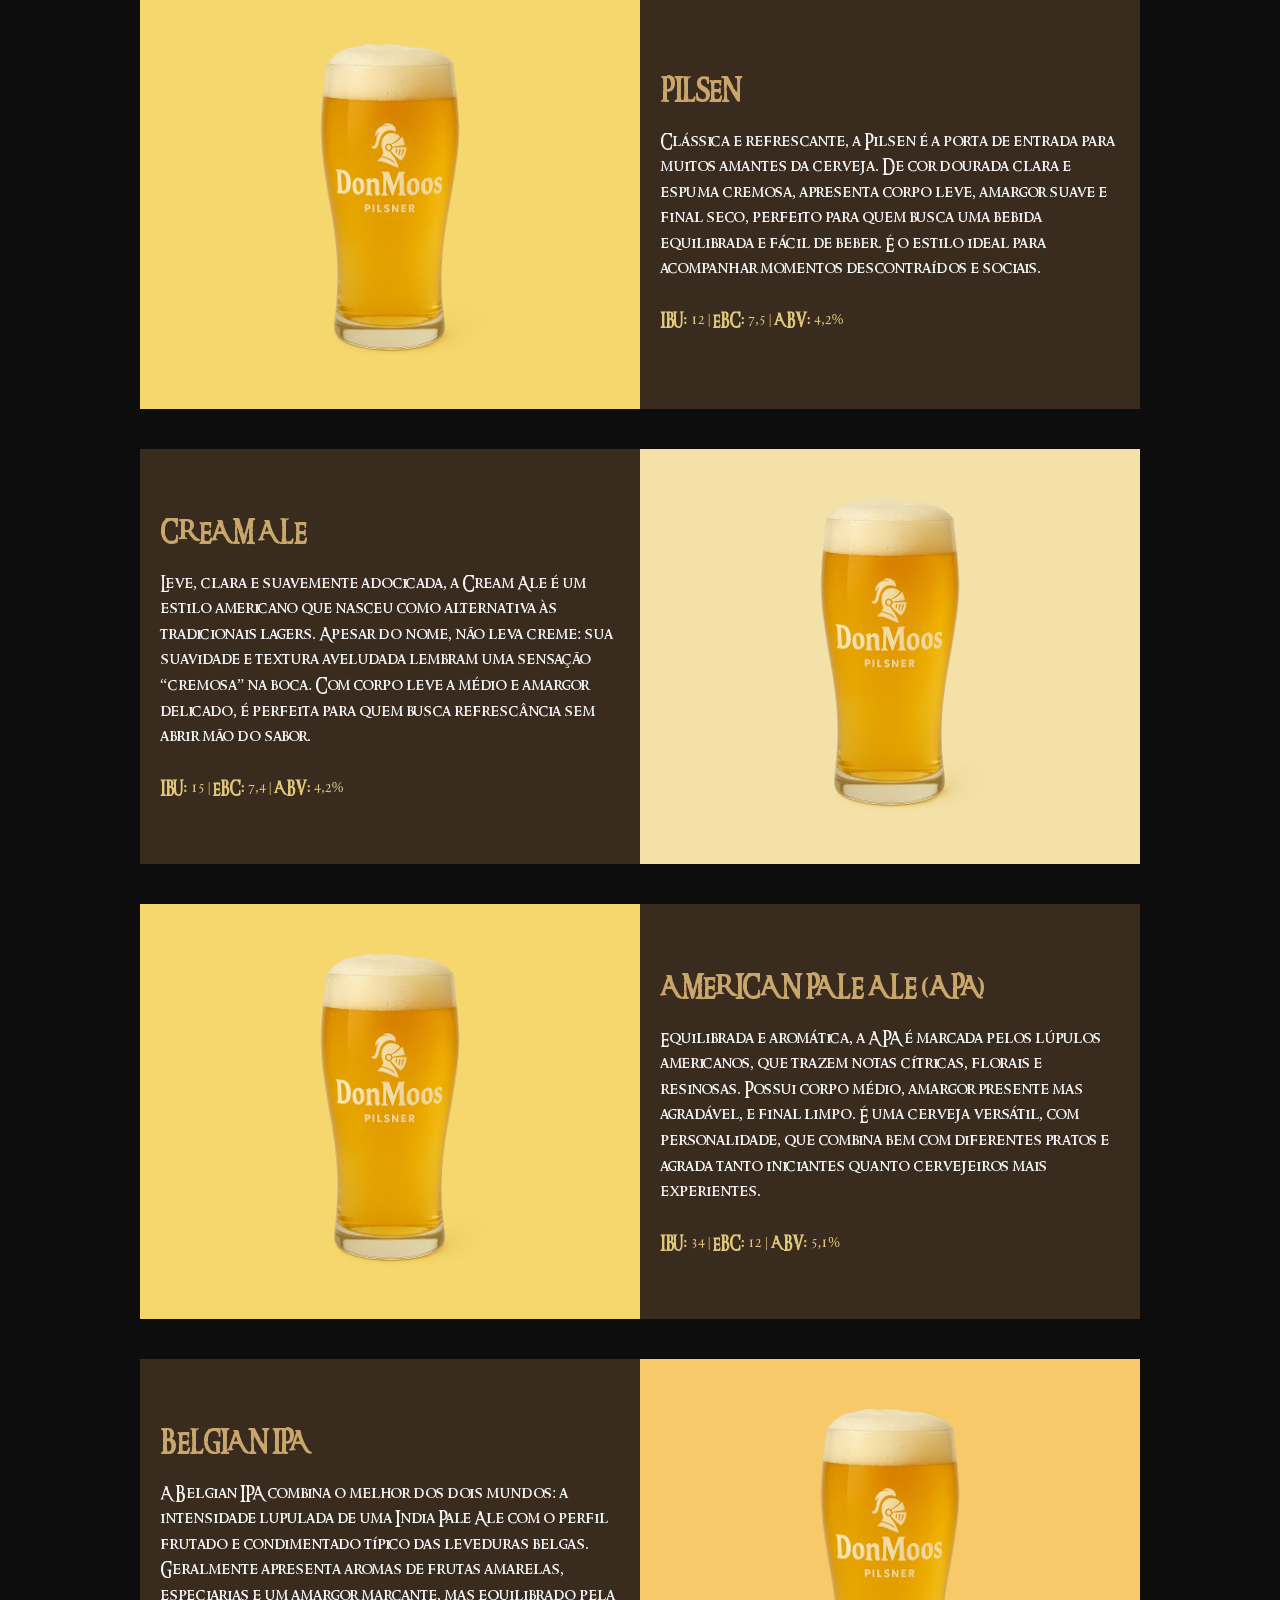
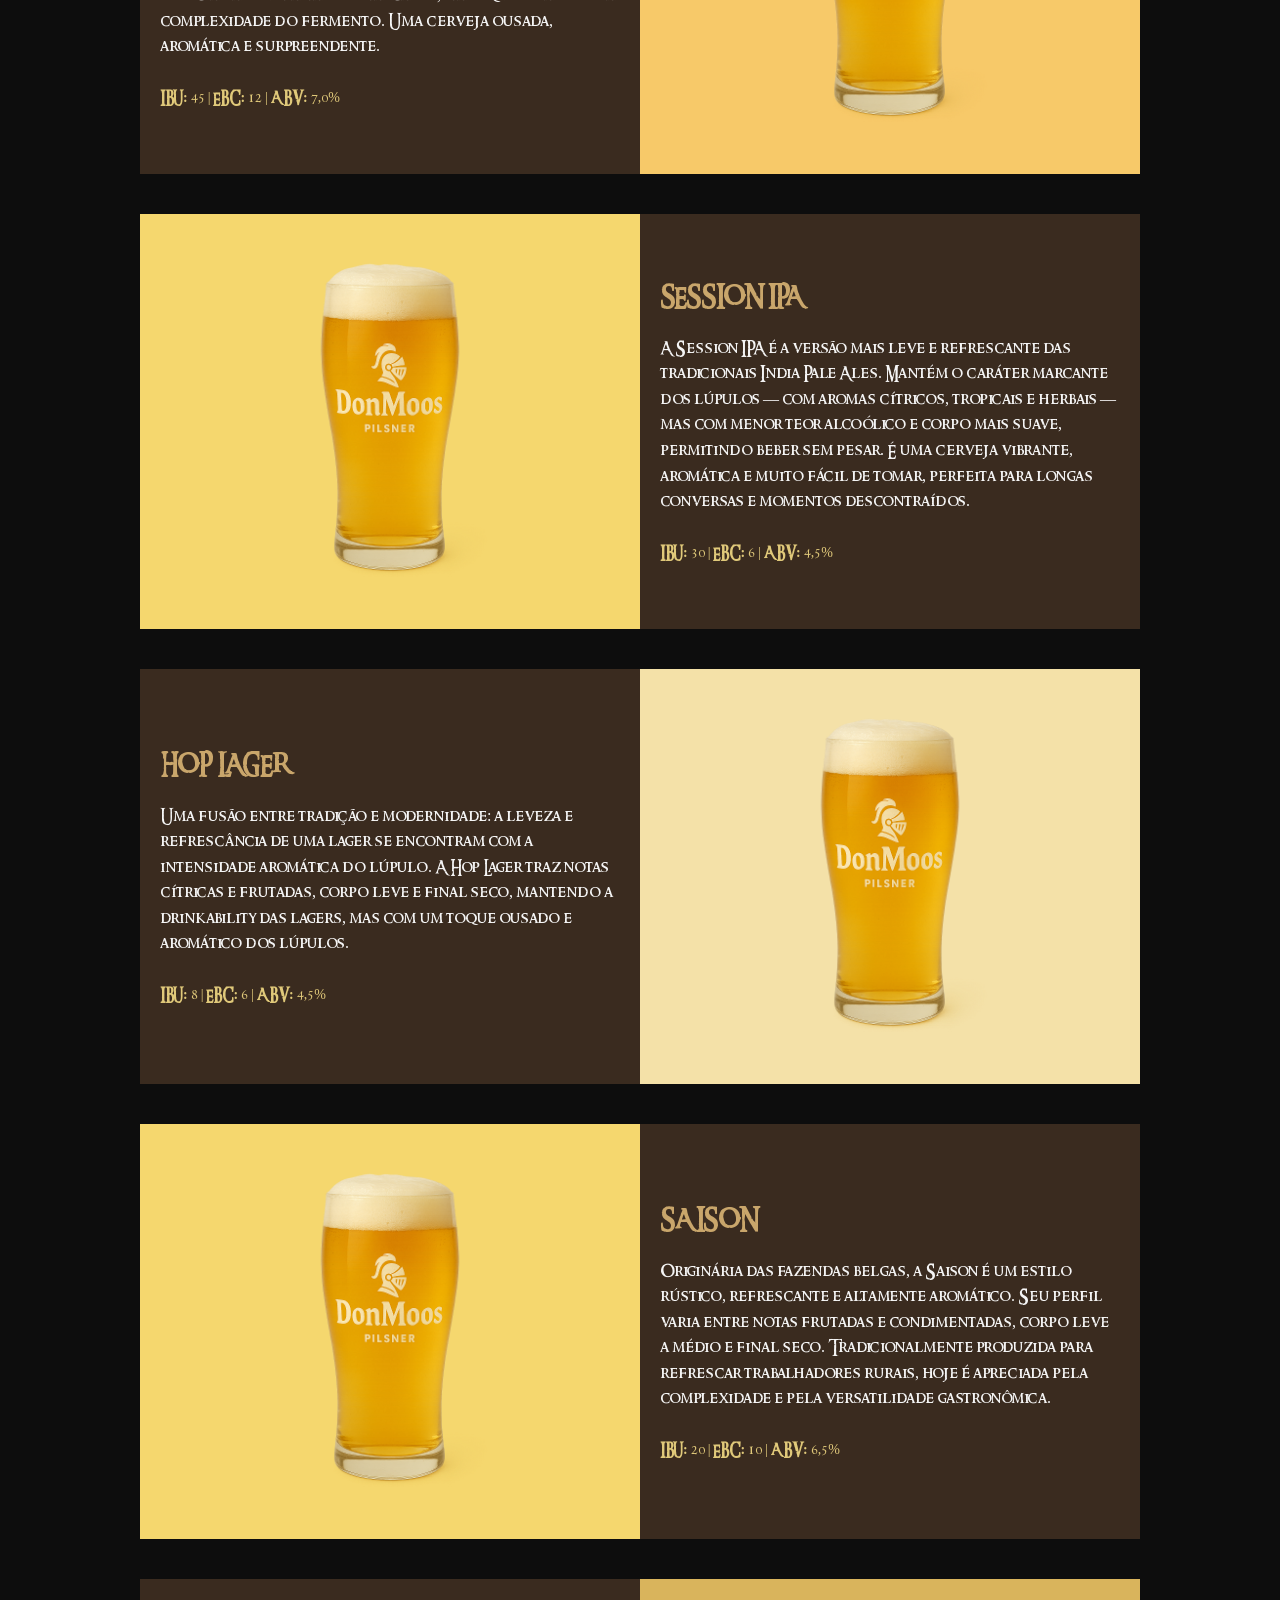
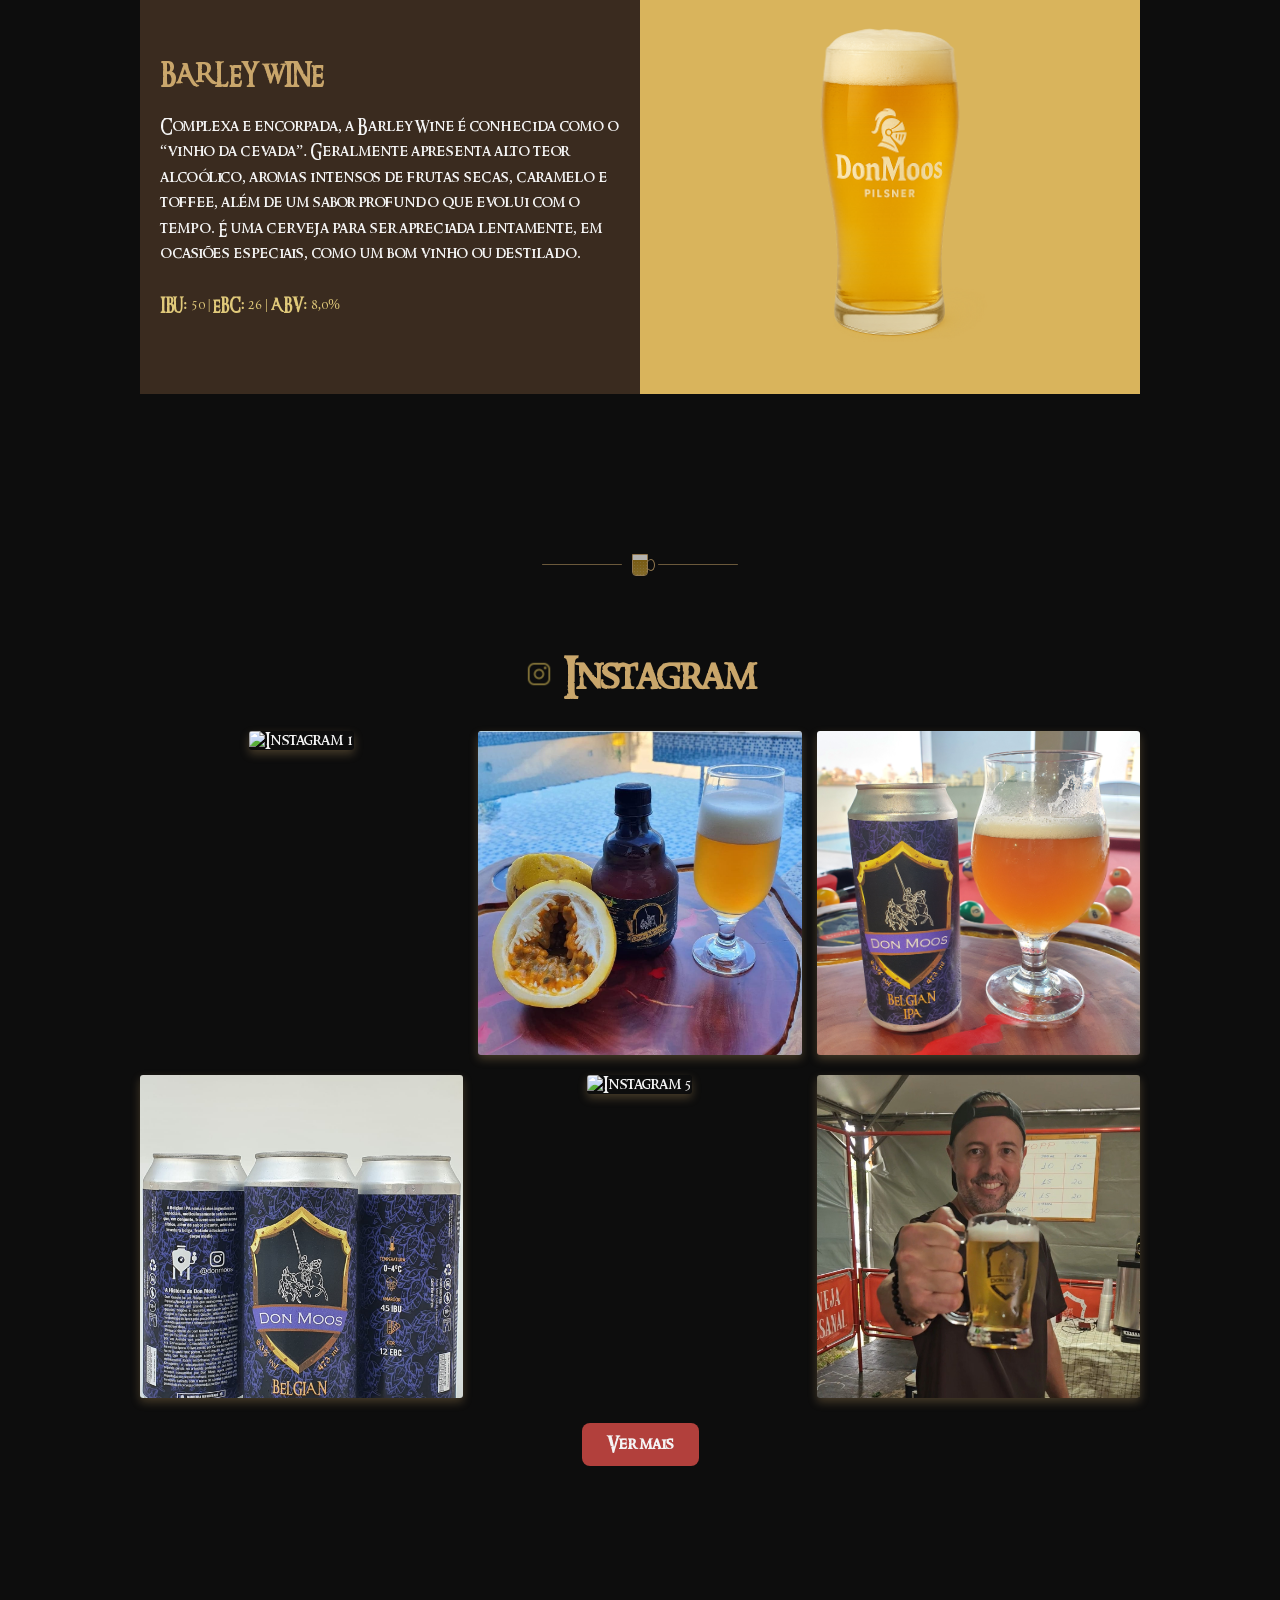
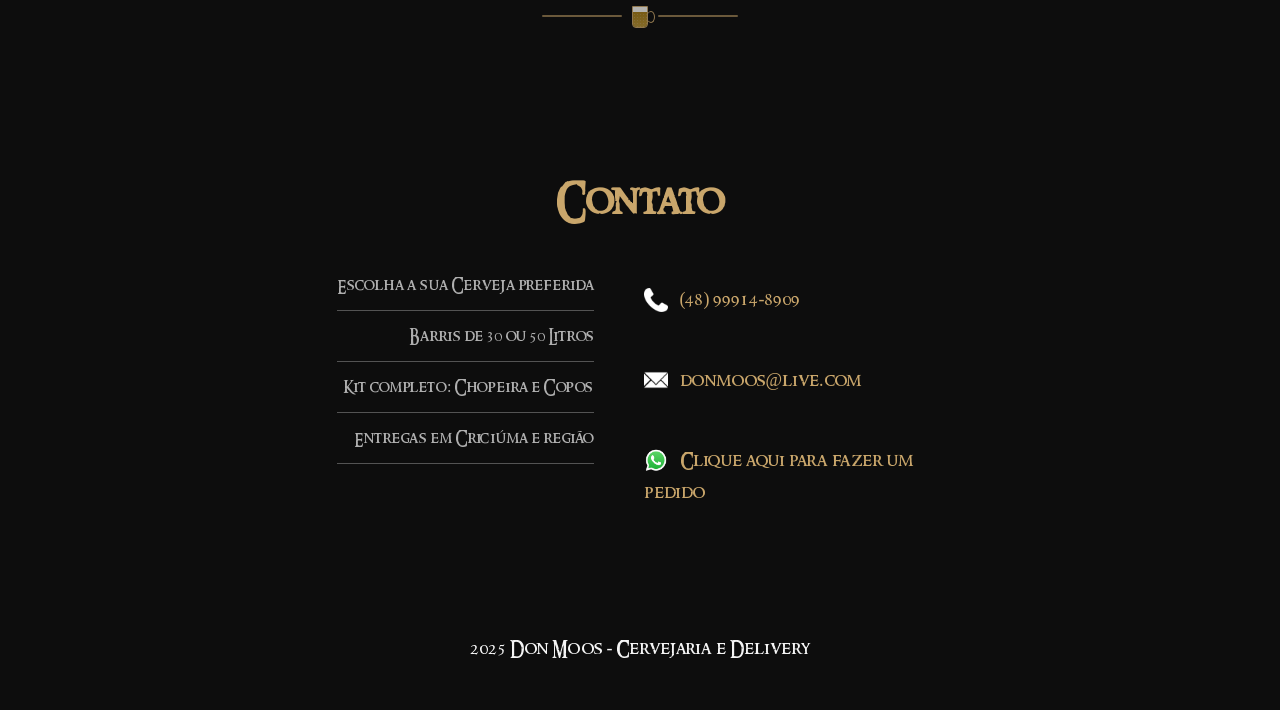
==== commit 0f1026d4: "Ajuste tela" ====
--- a/index.html
+++ b/index.html
@@ -138,7 +138,7 @@
 
       <!-- Card 2 -->
       <div class="card-premio">
-        <img src="assets/foto3.jpg" alt="Adambier" class="premio-img">
+        <img src="assets/premiacao2.jpg" alt="Adambier" class="premio-img">
         <h3 class="premio-title">Adambier</h3>
         <p class="premio-description">
           Considerada a segunda melhor do país pelo Concurso Brasileiro de Cerveja de 2025, em Blumenau.
@@ -379,7 +379,7 @@
   </section>
 
   <footer>
-    <p>&copy; 2025 Don Moos - Cervejaria e Delivery</p>
+    <p>2025 Don Moos - Cervejaria e Delivery</p>
   </footer>
 
 </body>
--- a/css/products-premios.css
+++ b/css/products-premios.css
@@ -68,6 +68,7 @@
 
     .product-img {
         max-width: 100%;
+        height: 250px;
         margin-bottom: 15px;
     }
 }
--- a/css/cards.css
+++ b/css/cards.css
@@ -74,7 +74,7 @@
 
 .premio-img {
     width: 100%;
-    height: 200px;
+    height: 450px;
     object-fit: cover;
     border-radius: 6px;
     margin-bottom: 15px;
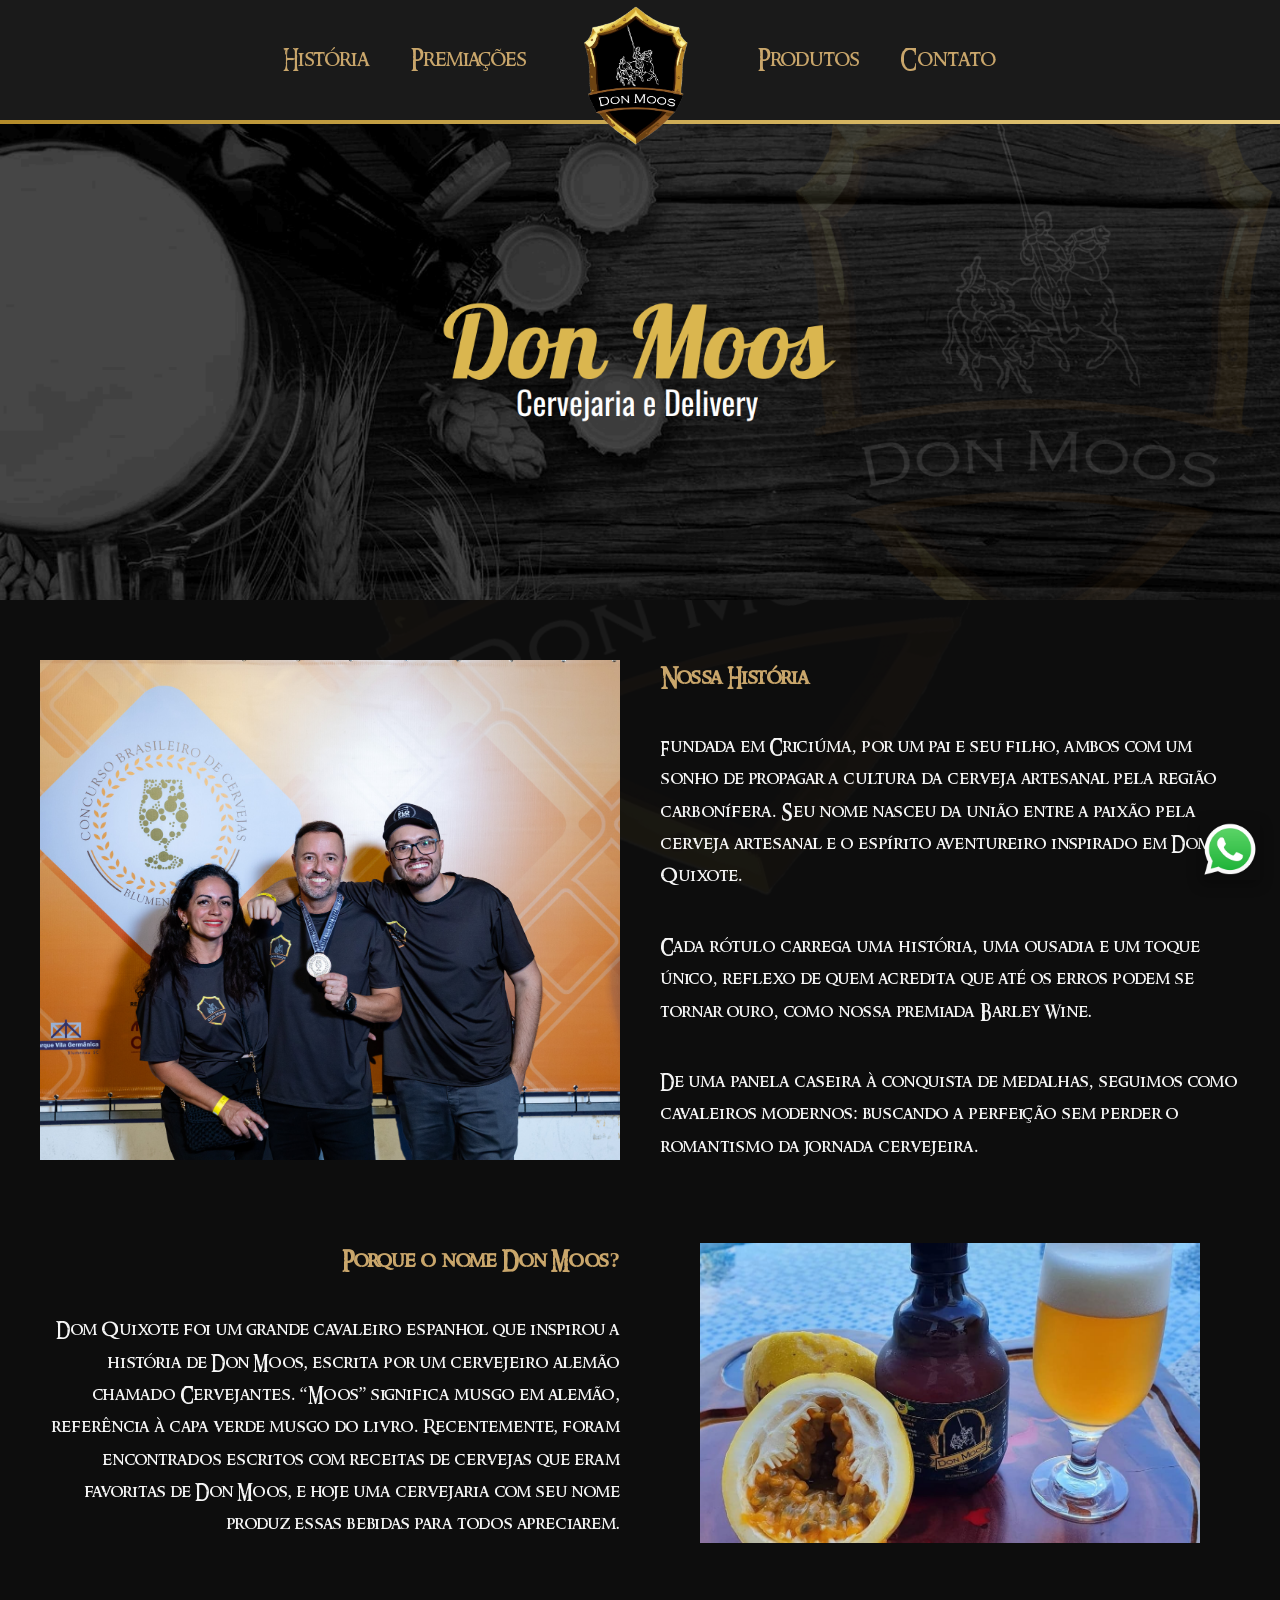
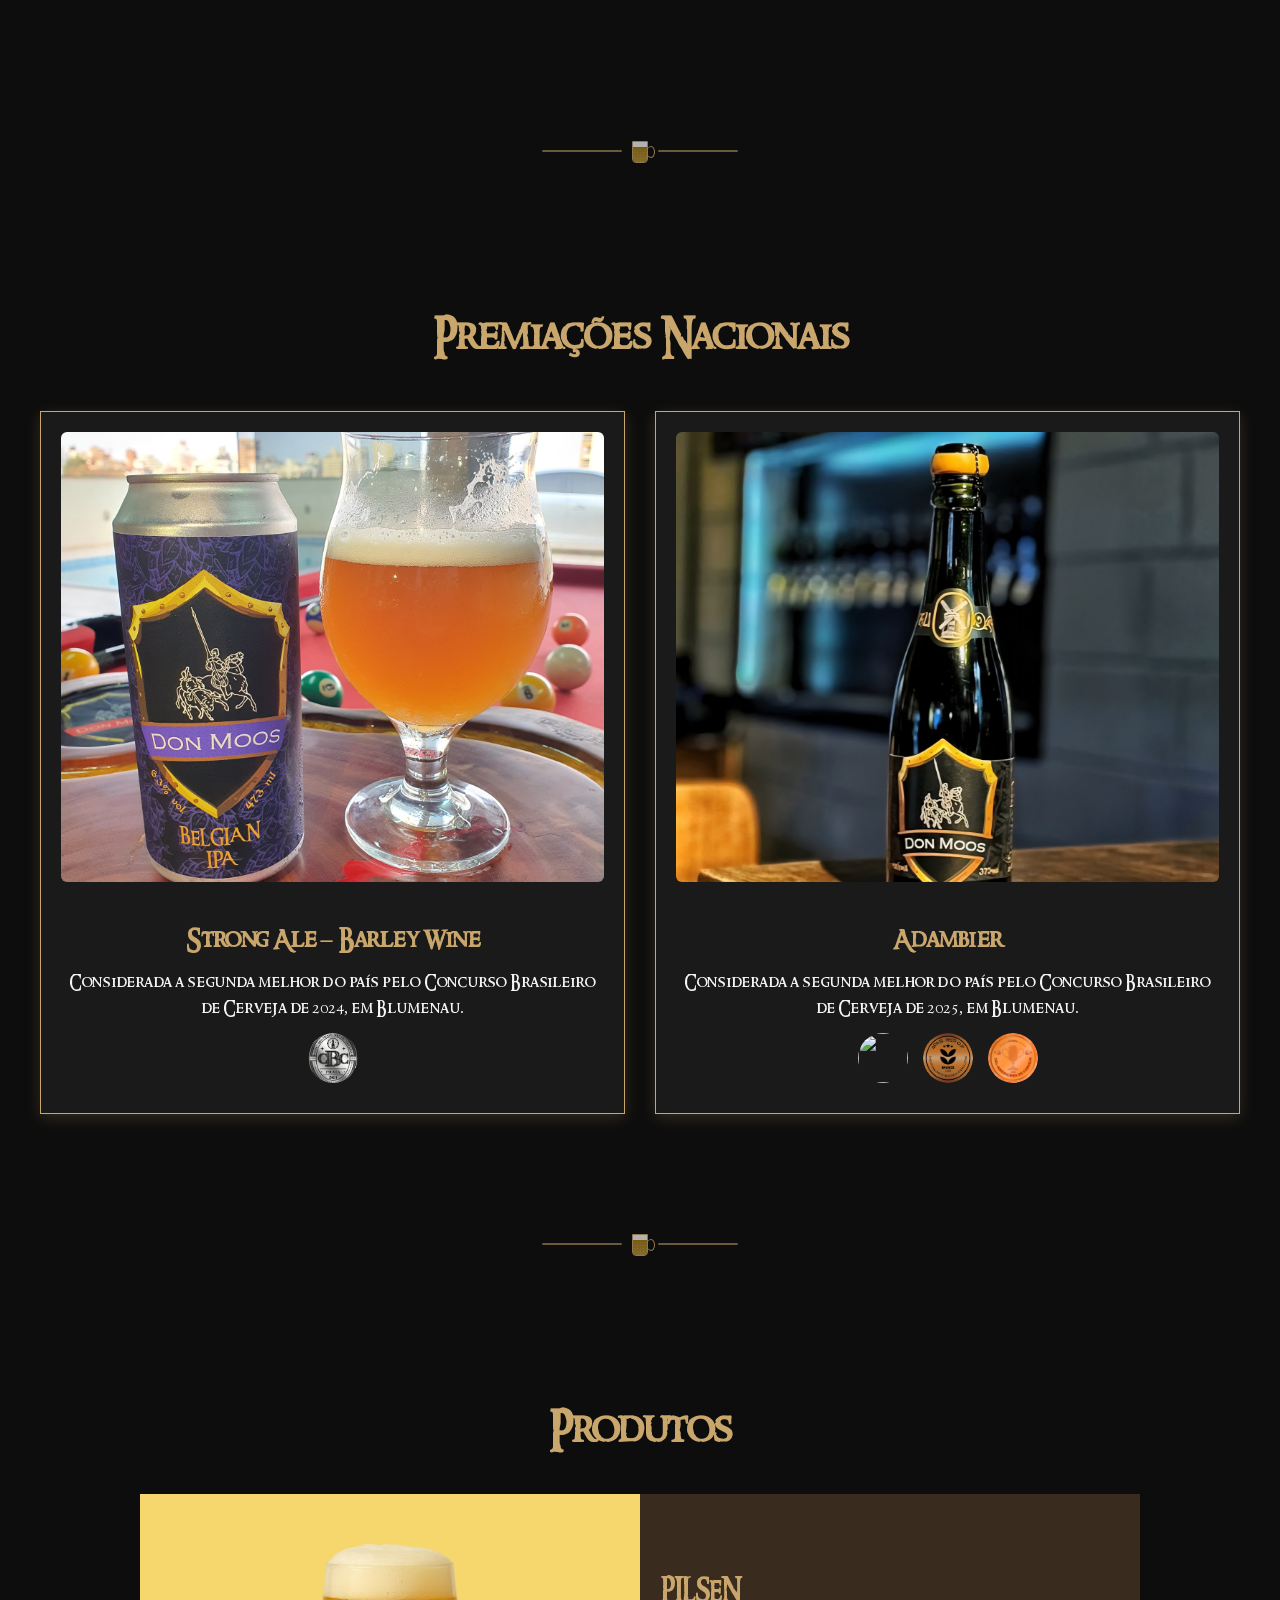
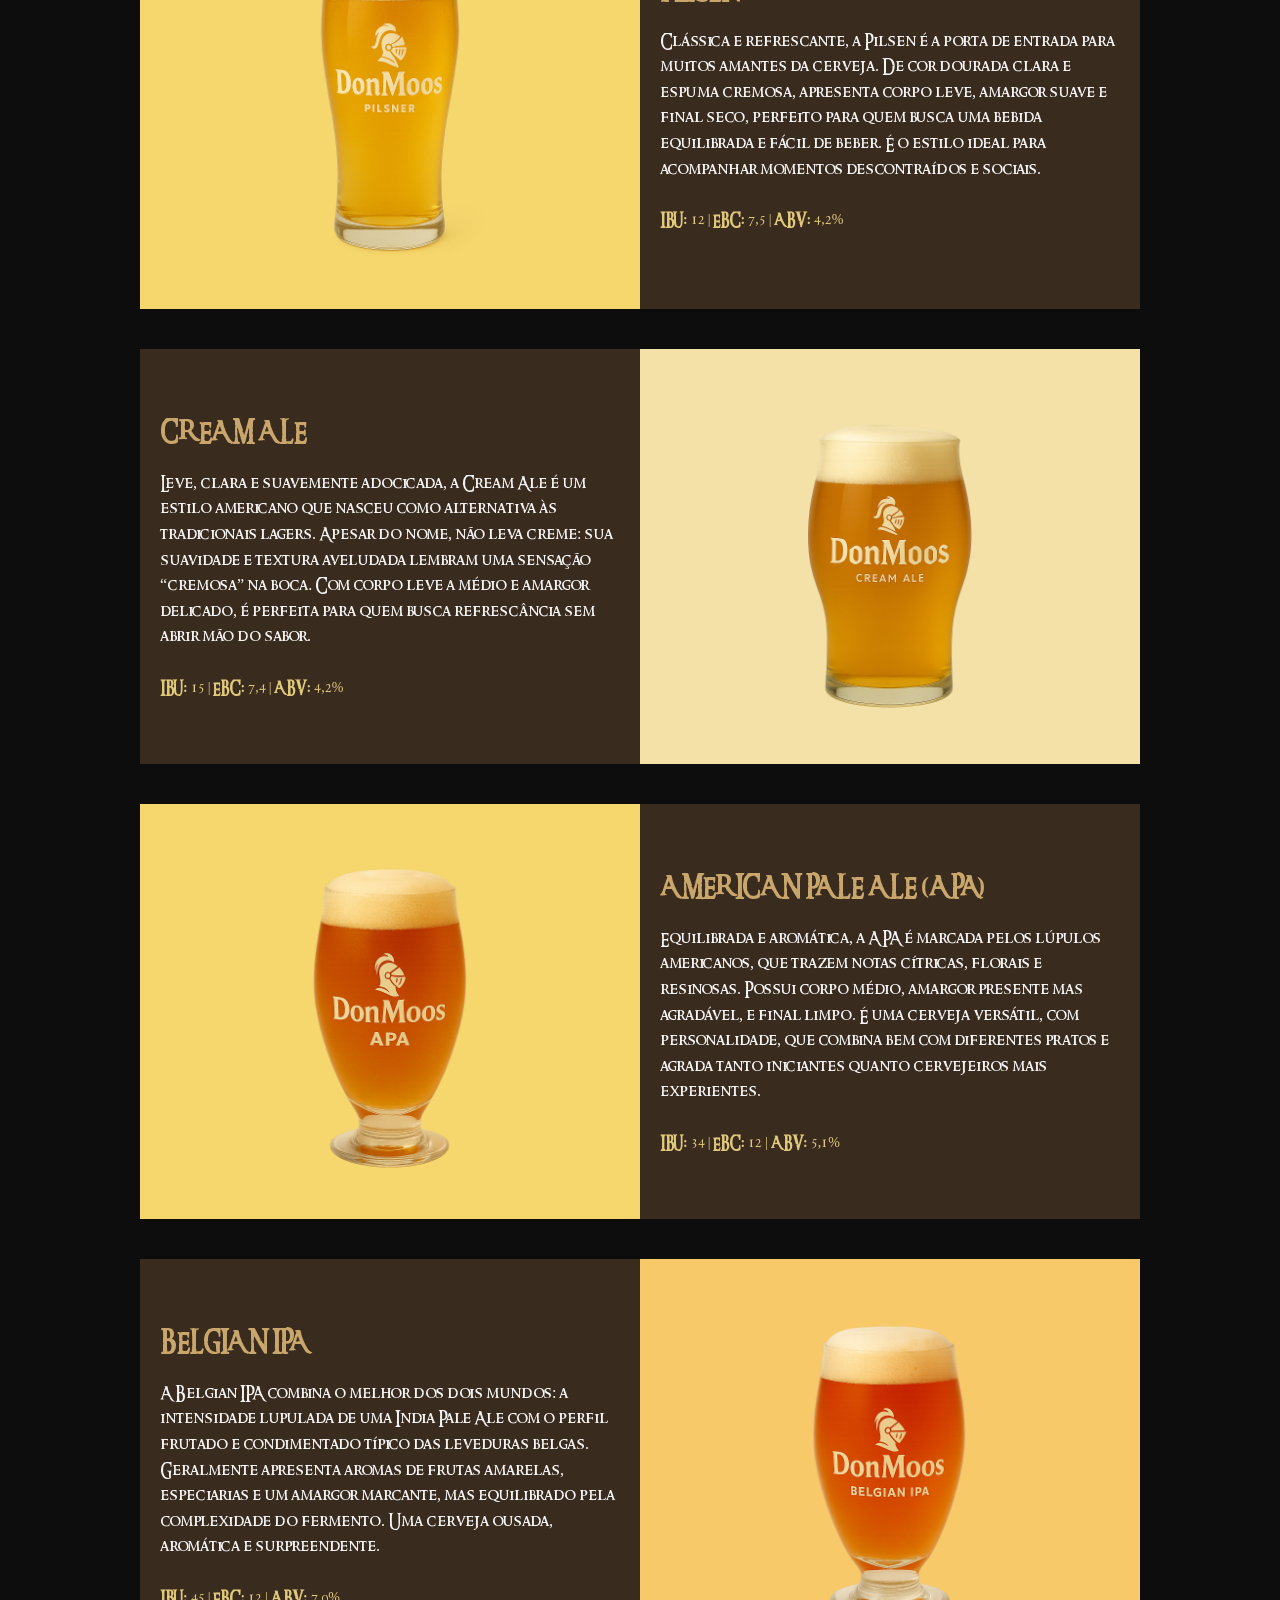
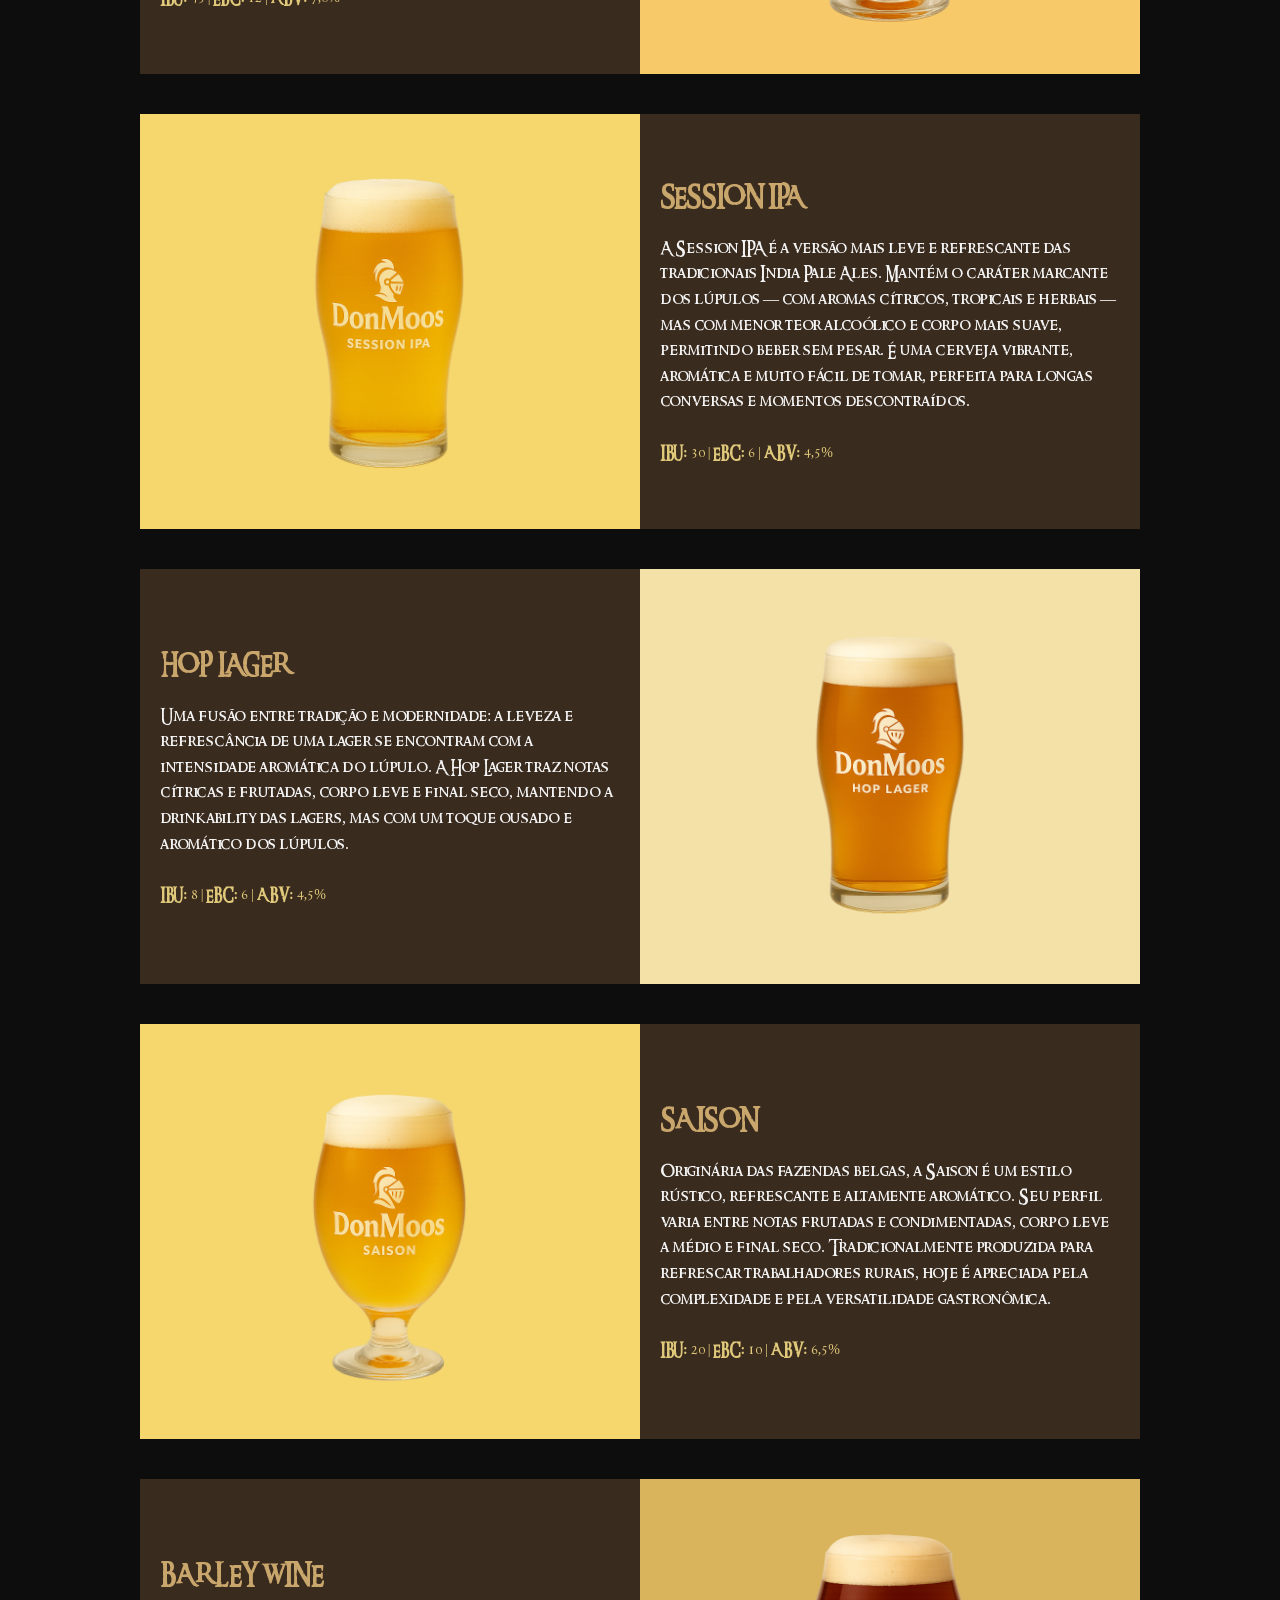
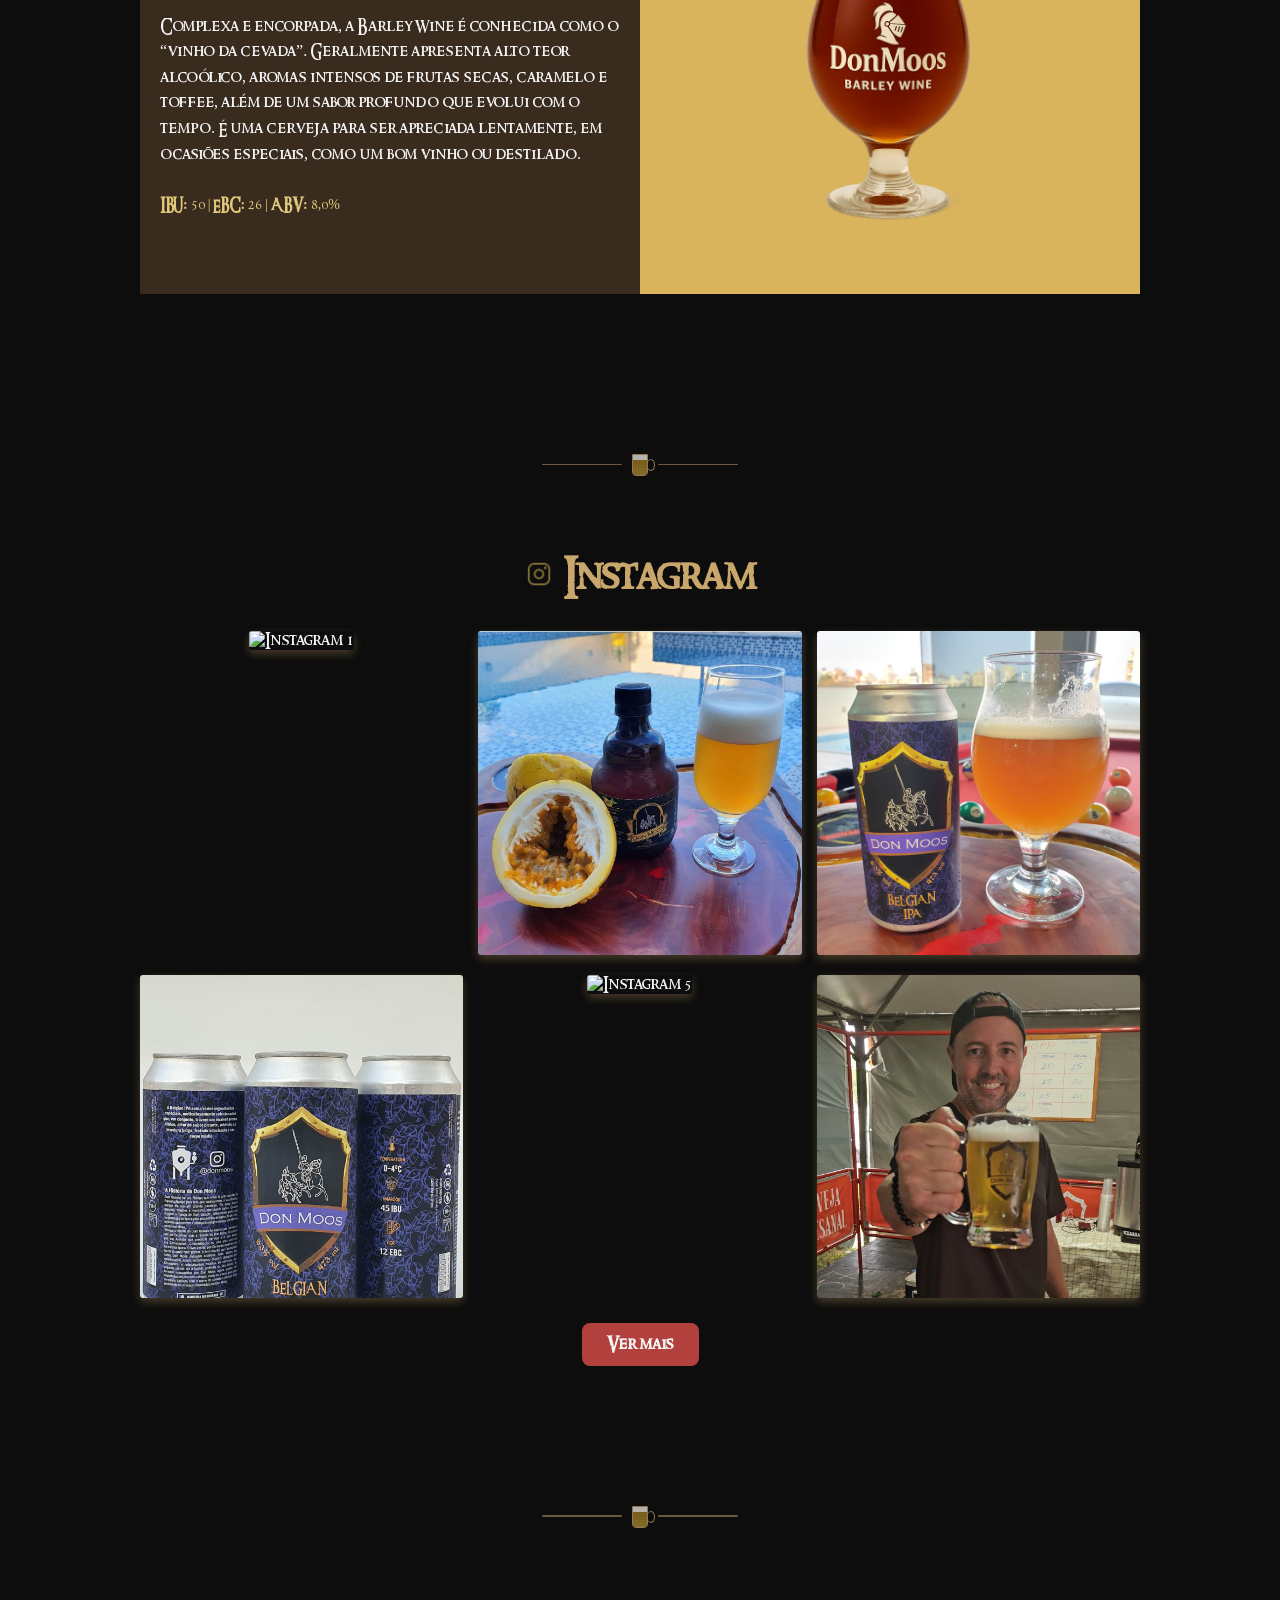
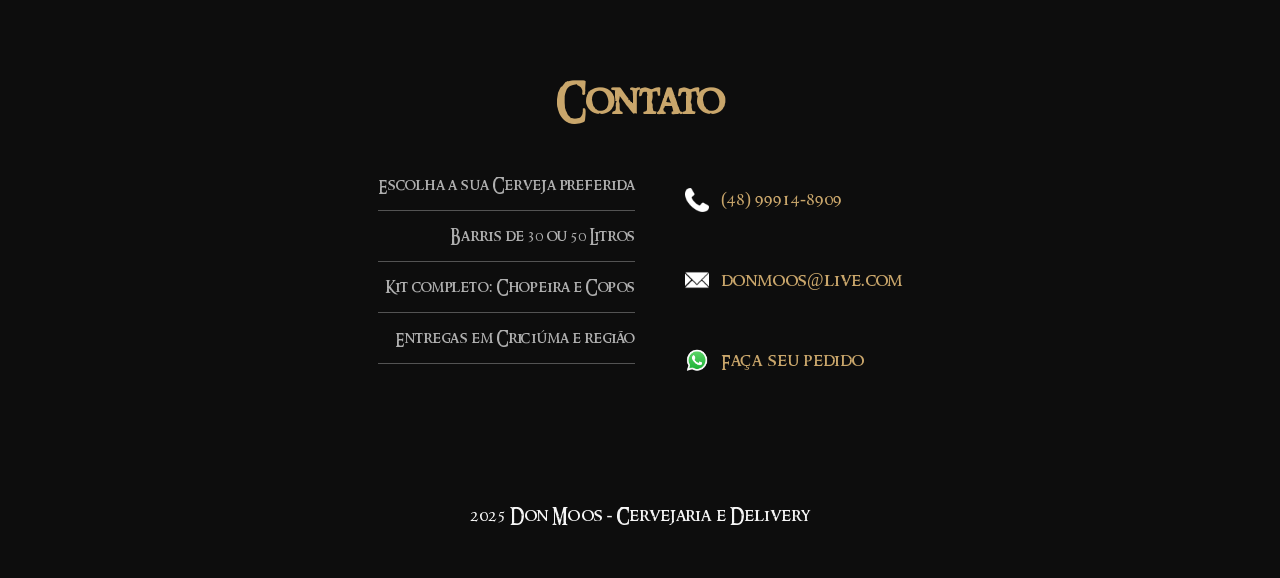
==== commit 7debb222: "Ajustes jhow" ====
--- a/index.html
+++ b/index.html
@@ -92,7 +92,7 @@
     <!-- Bloco 2 -->
     <div class="historia-block reverse">
       <div class="historia-img image-right">
-        <img src="assets/cerveja-tabua.jpg" alt="Cerveja na tábua">
+        <img src="assets/foto2.jpg" alt="Cerveja na tábua">
       </div>
       <div class="historia-text text-right">
         <h3>Porque o nome Don Moos?</h3>
@@ -125,15 +125,12 @@
       <div class="card-premio">
         <img src="assets/foto3.jpg" alt="Strong Ale – Barley Wine" class="premio-img">
         <h3 class="premio-title">Strong Ale – Barley Wine</h3>
-        <p class="premio-description">
-          Cerveja envelhecida em garrafa de espumante. Corpo alto, aromas de caramelo, frutas secas e toffee. Pode ser
-          armazenada até 10 anos.
+        <p class="premio-description">Considerada a segunda melhor do país pelo Concurso Brasileiro de Cerveja de 2024, em
+          Blumenau.
         </p>
         <div class="medalhas">
-          <img src="assets/prata.png" alt="Prata - Concurso Brasileiro de Cerveja 2024" class="medalha">
+          <img src="assets/barley-wine-premio-1.png" class="medalha">
         </div>
-        <p class="premio-nota">Considerada a segunda melhor do país pelo Concurso Brasileiro de Cerveja de 2024, em
-          Blumenau.</p>
       </div>
 
       <!-- Card 2 -->
@@ -144,8 +141,9 @@
           Considerada a segunda melhor do país pelo Concurso Brasileiro de Cerveja de 2025, em Blumenau.
         </p>
         <div class="medalhas">
-          <img src="assets/prata.png" alt="Bronze - Brazil Beer Cup 2025" class="medalha">
-          <img src="assets/prata.png" alt="Bronze - III Copa Sul-Americana 2025" class="medalha">
+          <img src="assets/adambier-premio-1.png" class="medalha">
+          <img src="assets/adambier-premio-2.png" class="medalha">
+          <img src="assets/adambier-premio-3.png" class="medalha">
         </div>
       </div>
     </div>
@@ -165,7 +163,7 @@
   </div>
 
   <section id="produtos">
-    <h2>Cervejas Especiais</h2>
+    <h2>Produtos</h2>
 
     <!-- PILSEN -->
     <div class="product-block">
@@ -188,7 +186,7 @@
     <!-- CREAM ALE -->
     <div class="product-block reverse">
       <div class="product-img-block" style="background-color: #f4e1a8;">
-        <img src="assets/Pilsner.png" alt="CREAM ALE" class="product-img">
+        <img src="assets/cream-ale.png" alt="CREAM ALE" class="product-img">
       </div>
       <div class="product-text-block" style="background-color: #3a2b1f;">
         <h3 class="product-title">CREAM ALE</h3>
@@ -207,7 +205,7 @@
     <!-- AMERICAN PALE ALE -->
     <div class="product-block">
       <div class="product-img-block" style="background-color: #f5d76e;">
-        <img src="assets/Pilsner.png" alt="AMERICAN PALE ALE" class="product-img">
+        <img src="assets/apa.png" alt="AMERICAN PALE ALE" class="product-img">
       </div>
       <div class="product-text-block" style="background-color: #3a2b1f;">
         <h3 class="product-title">AMERICAN PALE ALE (APA)</h3>
@@ -226,7 +224,7 @@
     <!-- BELGIAN IPA -->
     <div class="product-block reverse">
       <div class="product-img-block" style="background-color: #f7c969;">
-        <img src="assets/Pilsner.png" alt="BELGIAN IPA" class="product-img">
+        <img src="assets/belgian-ipa.png" alt="BELGIAN IPA" class="product-img">
       </div>
       <div class="product-text-block" style="background-color: #3a2b1f;">
         <h3 class="product-title">BELGIAN IPA</h3>
@@ -245,7 +243,7 @@
     <!-- SESSION IPA -->
     <div class="product-block">
       <div class="product-img-block" style="background-color: #f5d76e;">
-        <img src="assets/Pilsner.png" alt="SESSION IPA" class="product-img">
+        <img src="assets/session-ipa.png" alt="SESSION IPA" class="product-img">
       </div>
       <div class="product-text-block" style="background-color: #3a2b1f;">
         <h3 class="product-title">SESSION IPA</h3>
@@ -264,7 +262,7 @@
     <!-- HOP LAGER -->
     <div class="product-block reverse">
       <div class="product-img-block" style="background-color: #f4e1a8;">
-        <img src="assets/Pilsner.png" alt="HOP LAGER" class="product-img">
+        <img src="assets/hop-lager.png" alt="HOP LAGER" class="product-img">
       </div>
       <div class="product-text-block" style="background-color: #3a2b1f;">
         <h3 class="product-title">HOP LAGER</h3>
@@ -282,7 +280,7 @@
     <!-- SAISON -->
     <div class="product-block">
       <div class="product-img-block" style="background-color: #f5d76e;">
-        <img src="assets/Pilsner.png" alt="SAISON" class="product-img">
+        <img src="assets/saison.png" alt="SAISON" class="product-img">
       </div>
       <div class="product-text-block" style="background-color: #3a2b1f;">
         <h3 class="product-title">SAISON</h3>
@@ -300,7 +298,7 @@
     <!-- BARLEY WINE -->
     <div class="product-block reverse">
       <div class="product-img-block" style="background-color: #d9b45c;">
-        <img src="assets/Pilsner.png" alt="BARLEY WINE" class="product-img">
+        <img src="assets/barley-wine.png" alt="BARLEY WINE" class="product-img">
       </div>
       <div class="product-text-block" style="background-color: #3a2b1f;">
         <h3 class="product-title">BARLEY WINE</h3>
@@ -372,8 +370,7 @@
         <p><img src="assets/phone-icon.png" alt="Telefone" /> <a href="tel:+5548999148909">(48) 99914-8909</a></p>
         <p><img src="assets/email-icon.webp" alt="E-mail" /> <a href="mailto:donmoos@live.com">donmoos@live.com</a></p>
         <p><img src="assets/whatsapp-icon.png" alt="WhatsApp" /> <a href="https://wa.me/5548999148909"
-            target="_blank">Clique
-            aqui para fazer um pedido</a></p>
+            target="_blank">Faça seu pedido</a></p>
       </div>
     </div>
   </section>
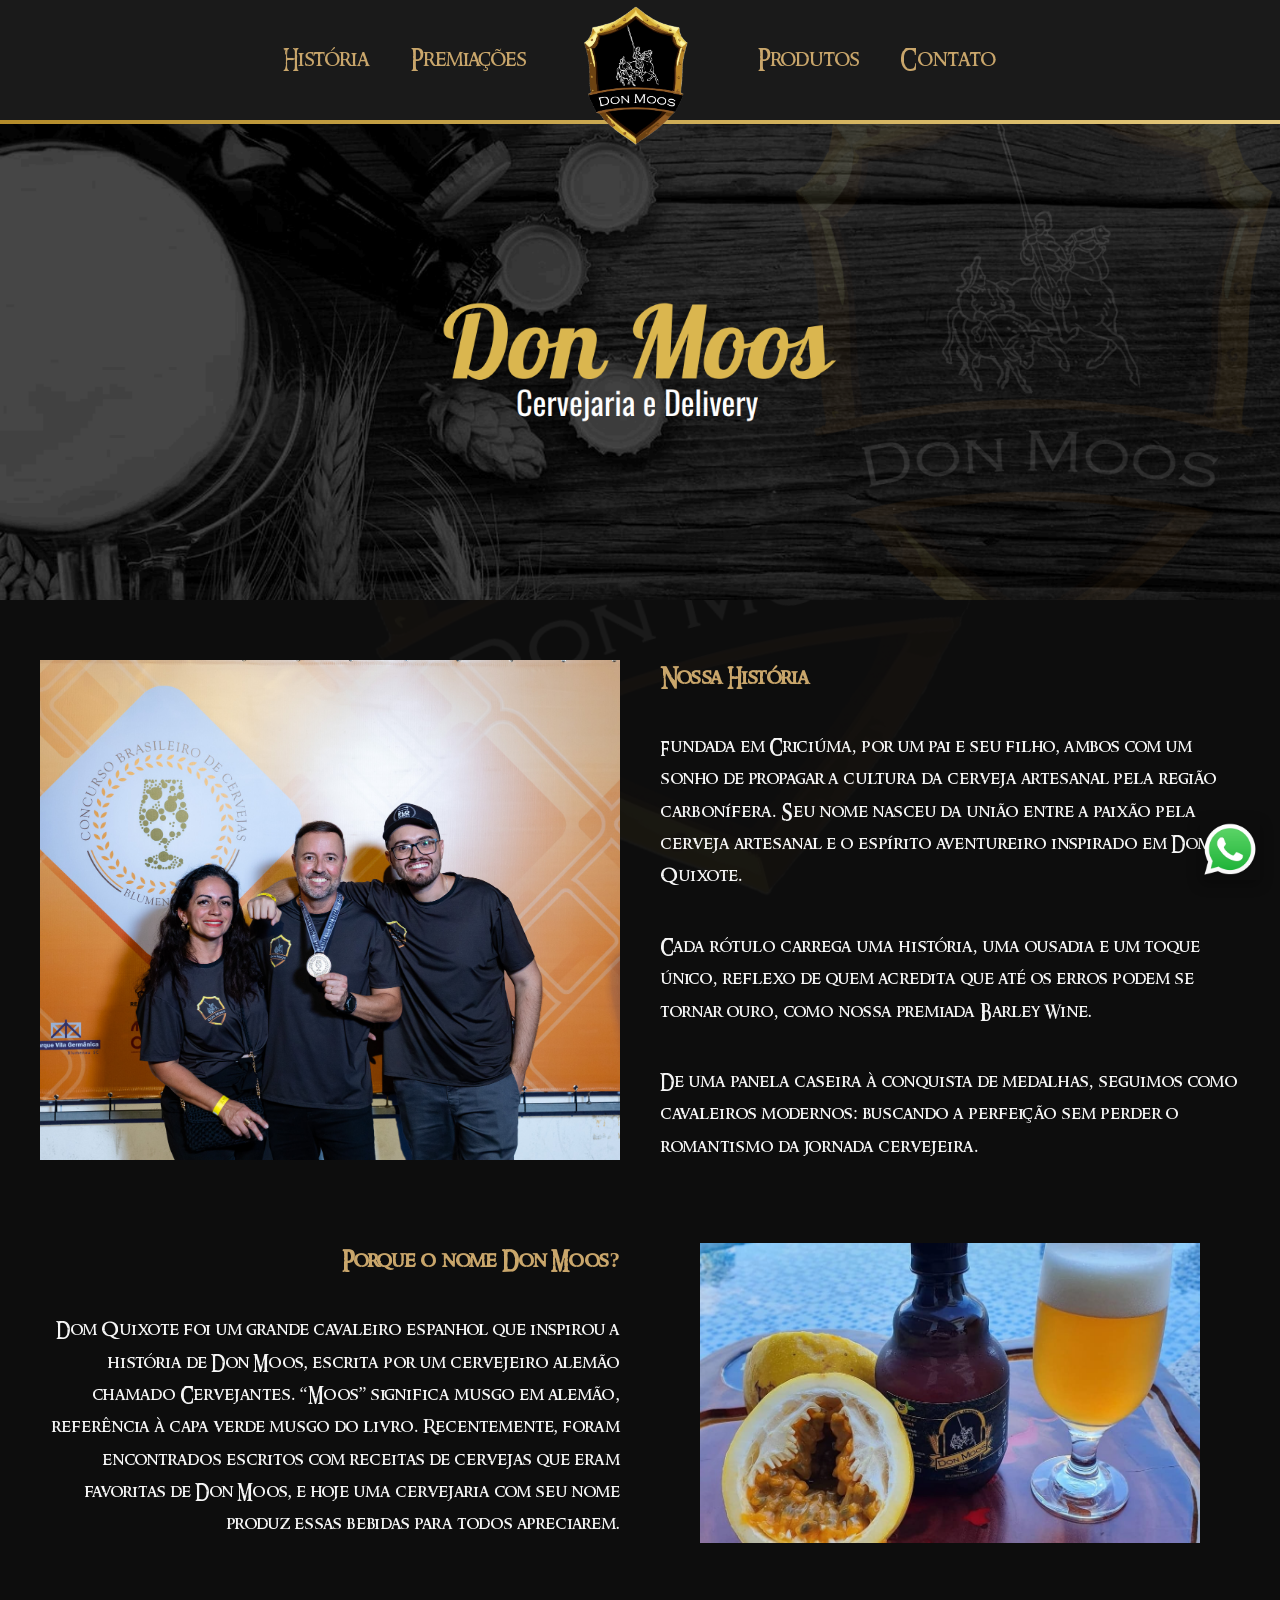
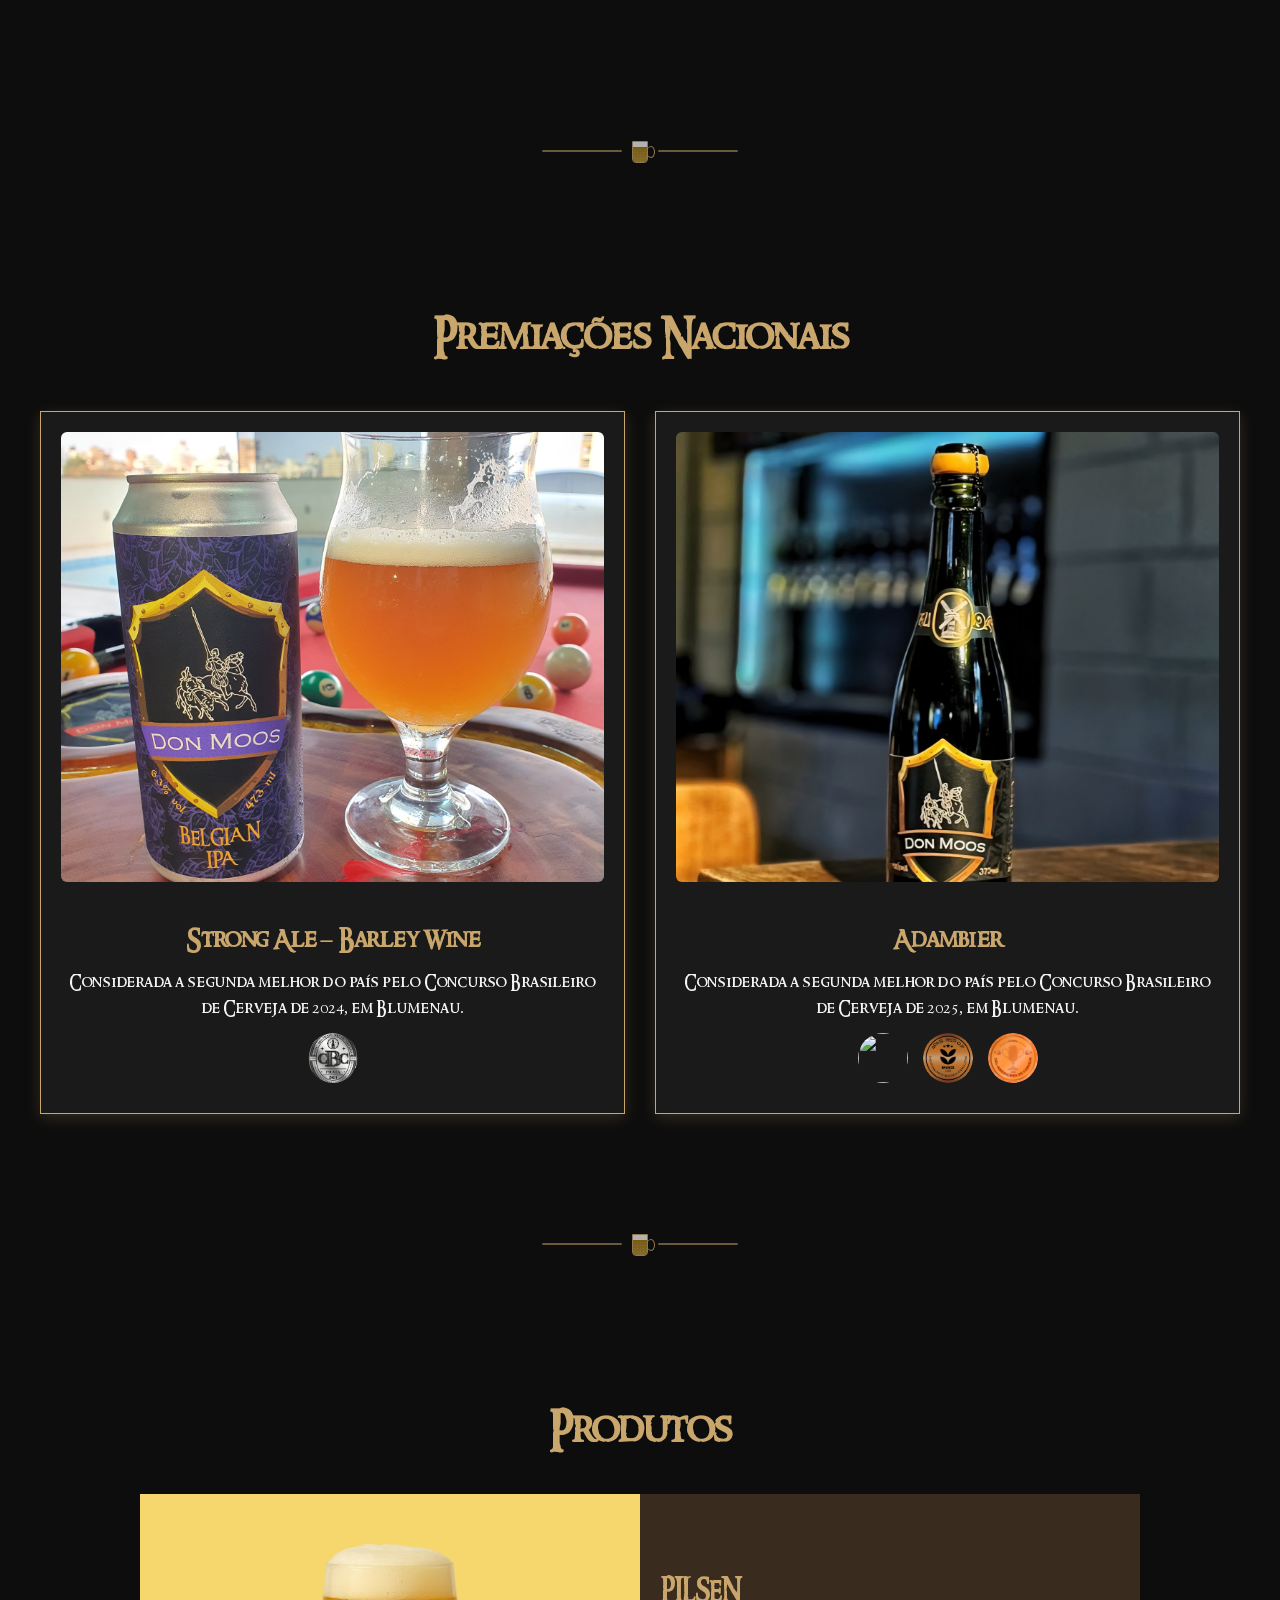
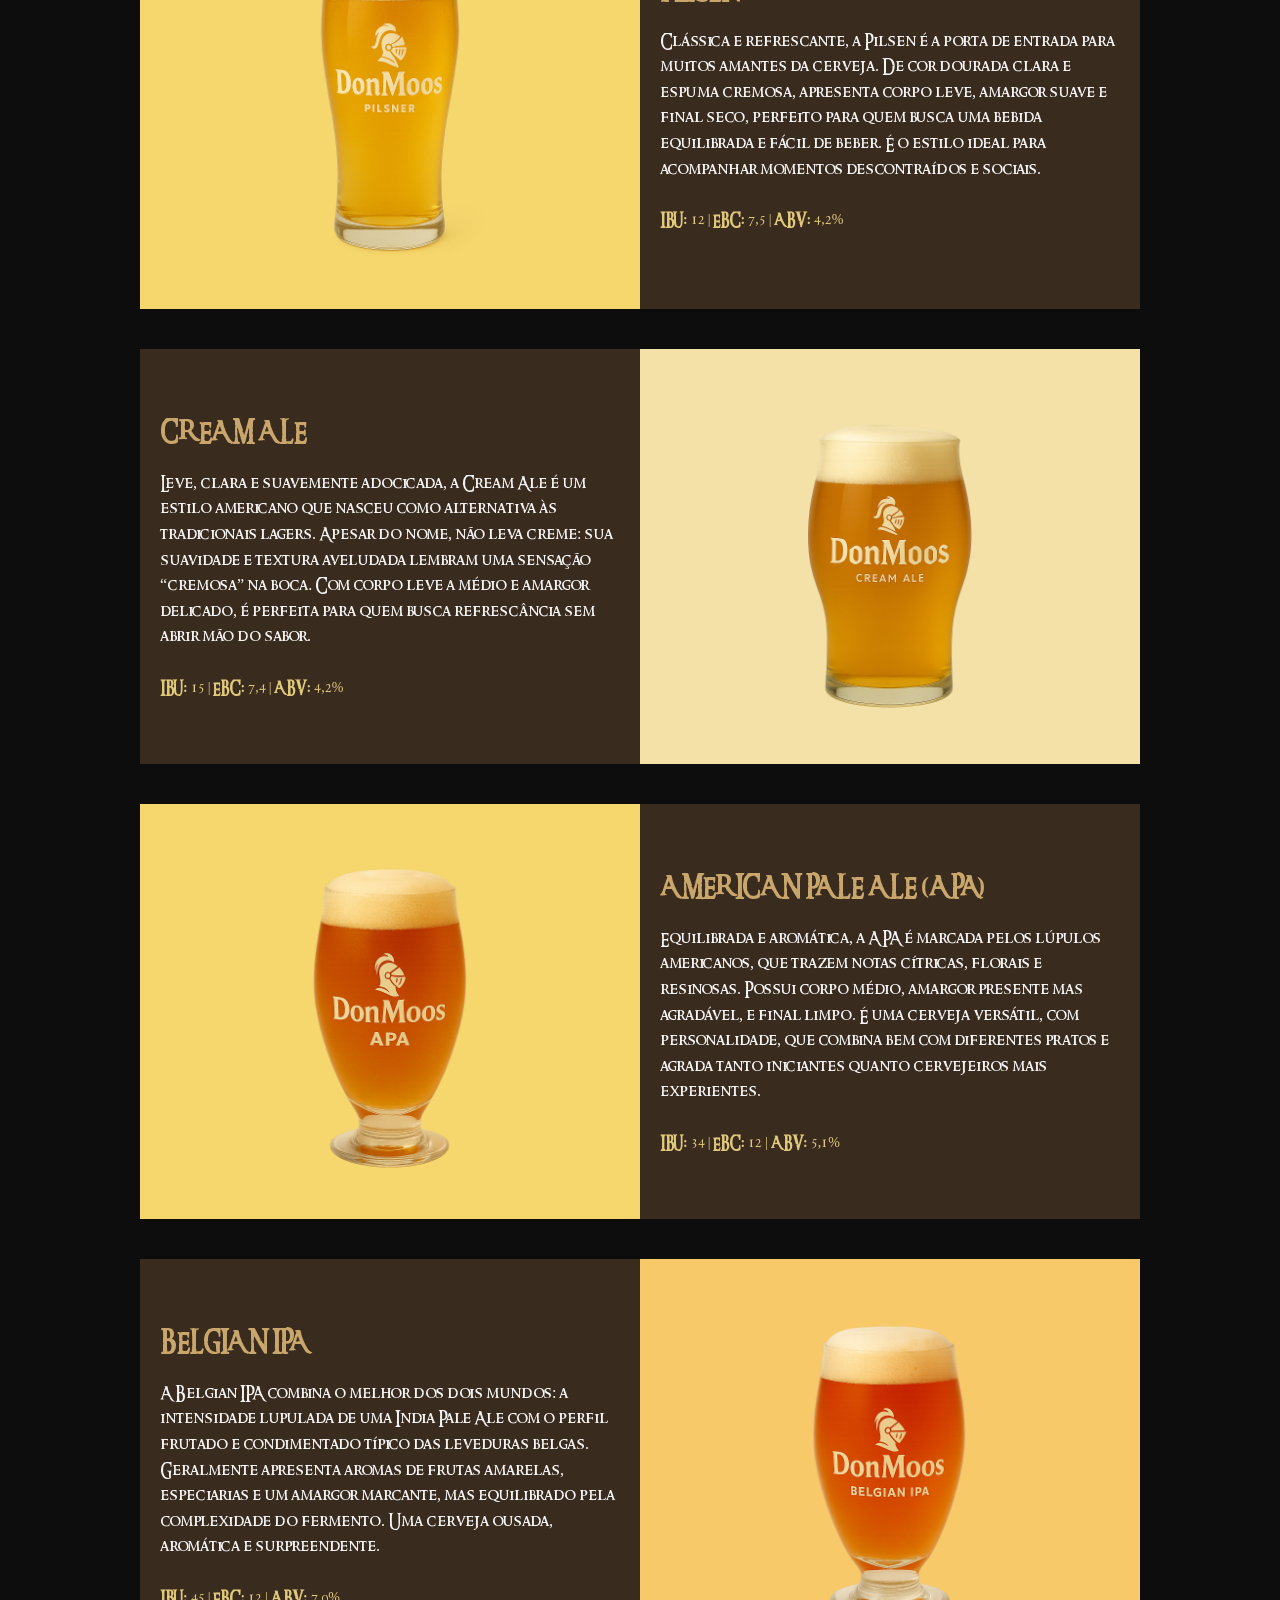
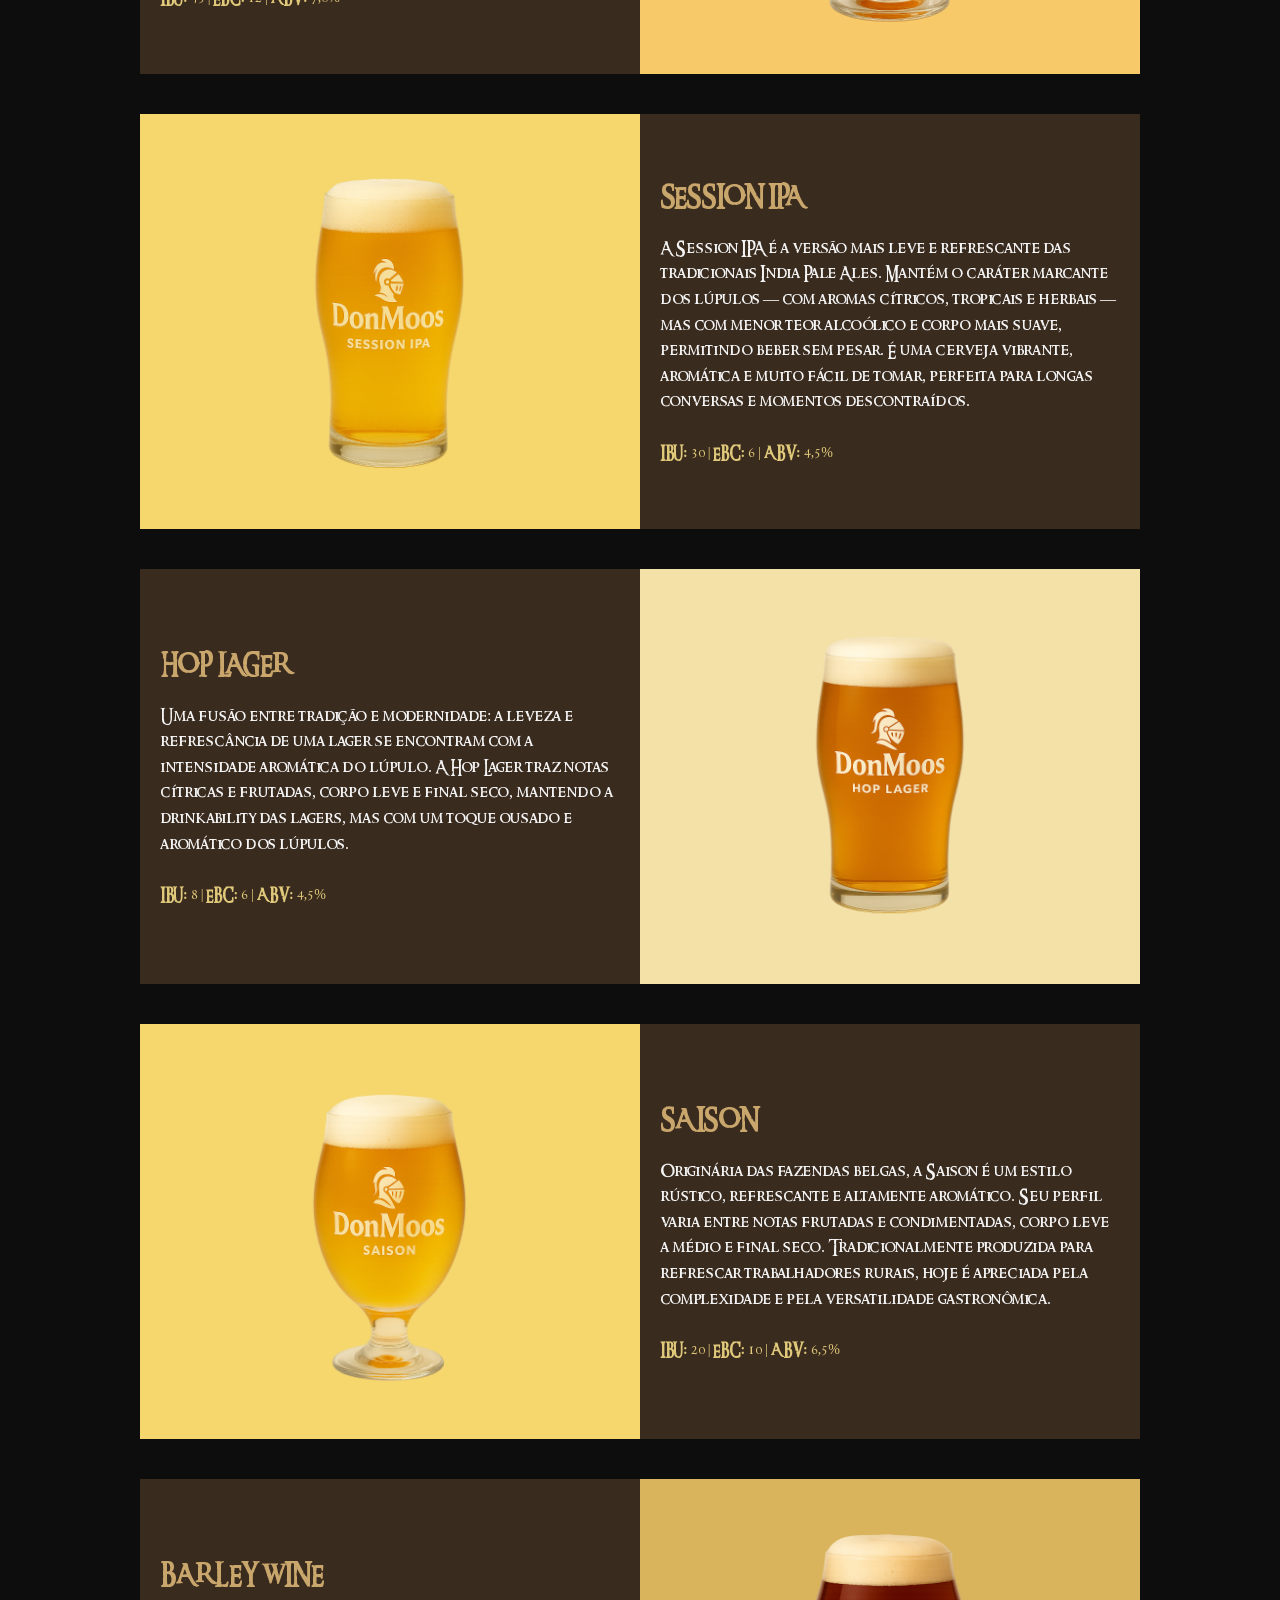
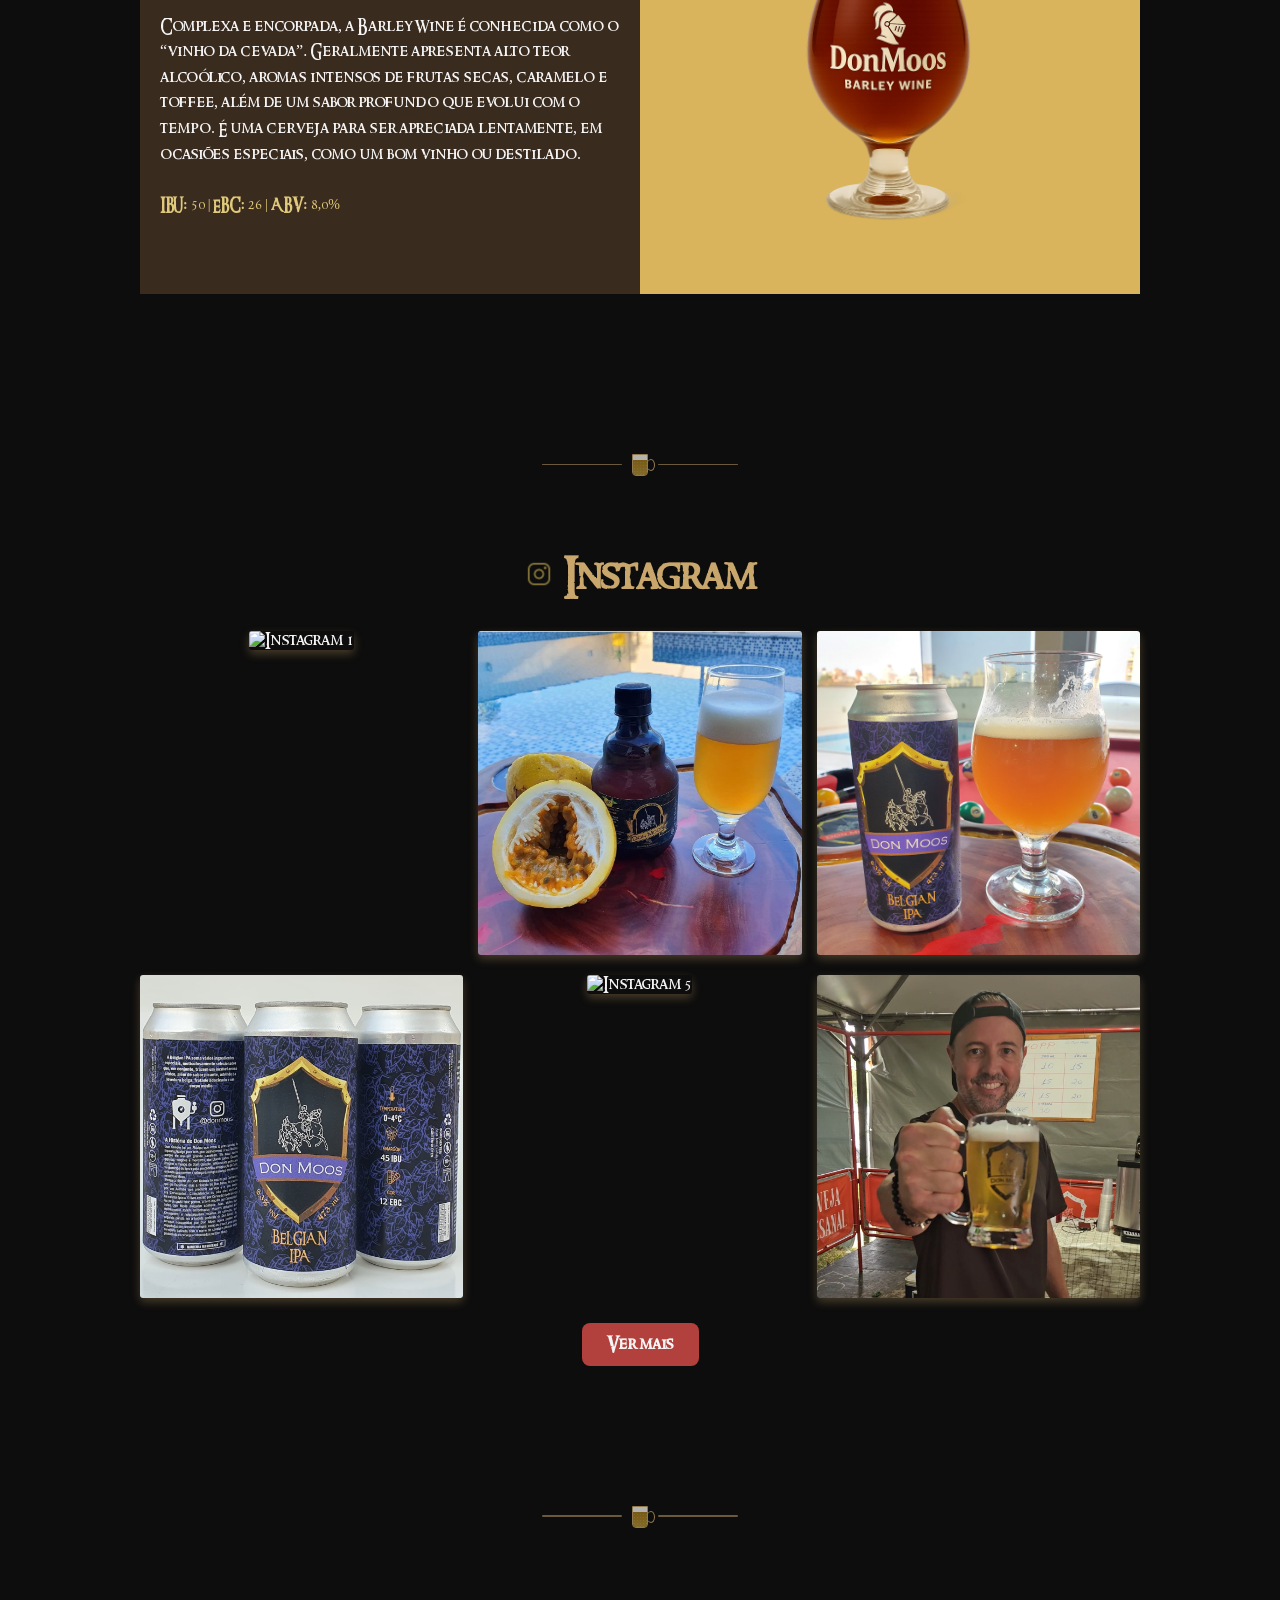
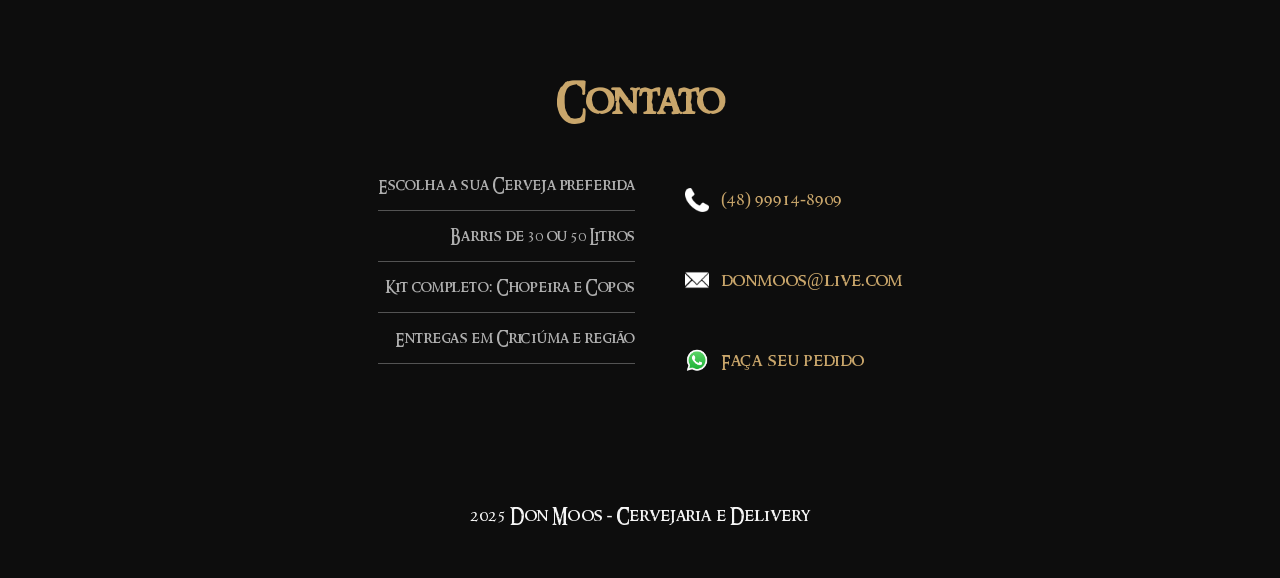
==== commit 96a86cc1: "Add Google Tag Manager script to index.html" ====
--- a/index.html
+++ b/index.html
@@ -378,7 +378,17 @@
   <footer>
     <p>2025 Don Moos - Cervejaria e Delivery</p>
   </footer>
+  
+<!-- Google tag (gtag.js) -->
+<script async src="https://www.googletagmanager.com/gtag/js?id=AW-16807637157"></script>
+<script>
+  window.dataLayer = window.dataLayer || [];
+  function gtag(){dataLayer.push(arguments);}
+  gtag('js', new Date());
+  
+  gtag('config', 'AW-16807637157');
+</script>
 
 </body>
 
-</html>+</html>
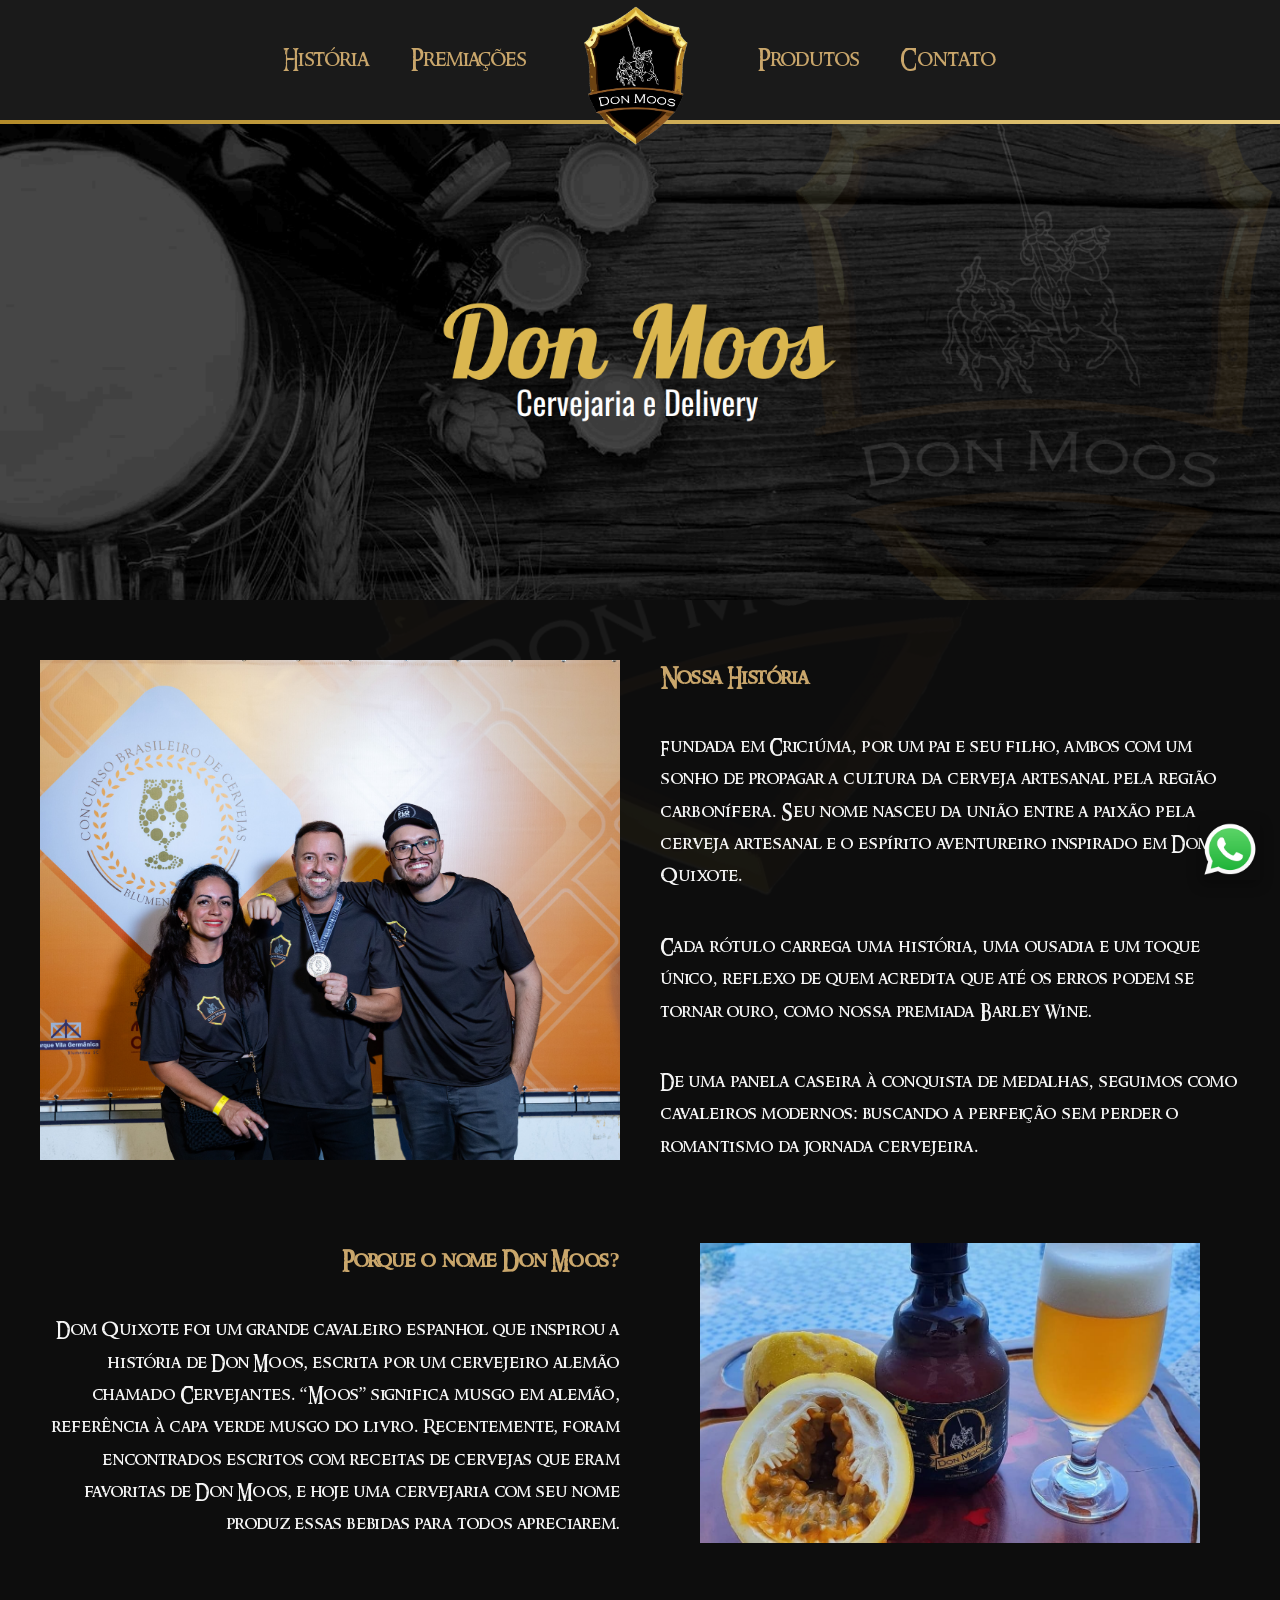
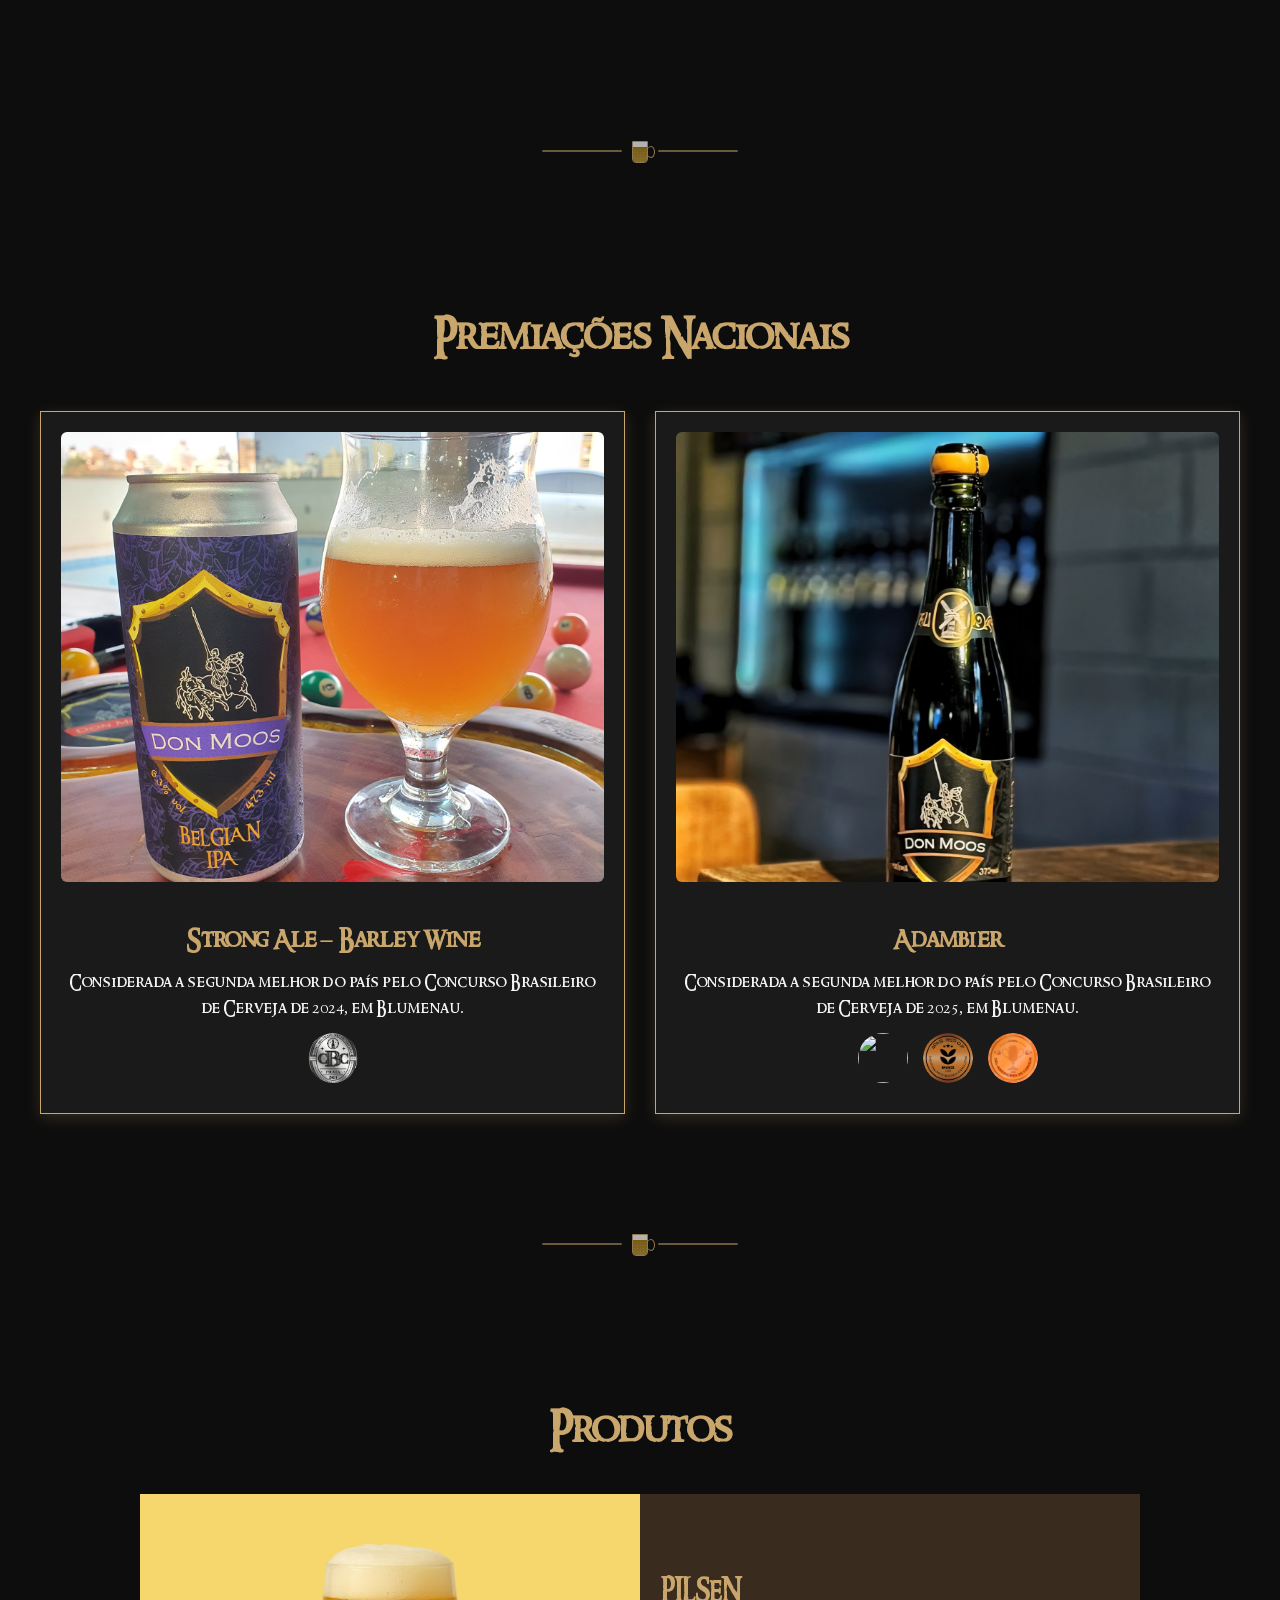
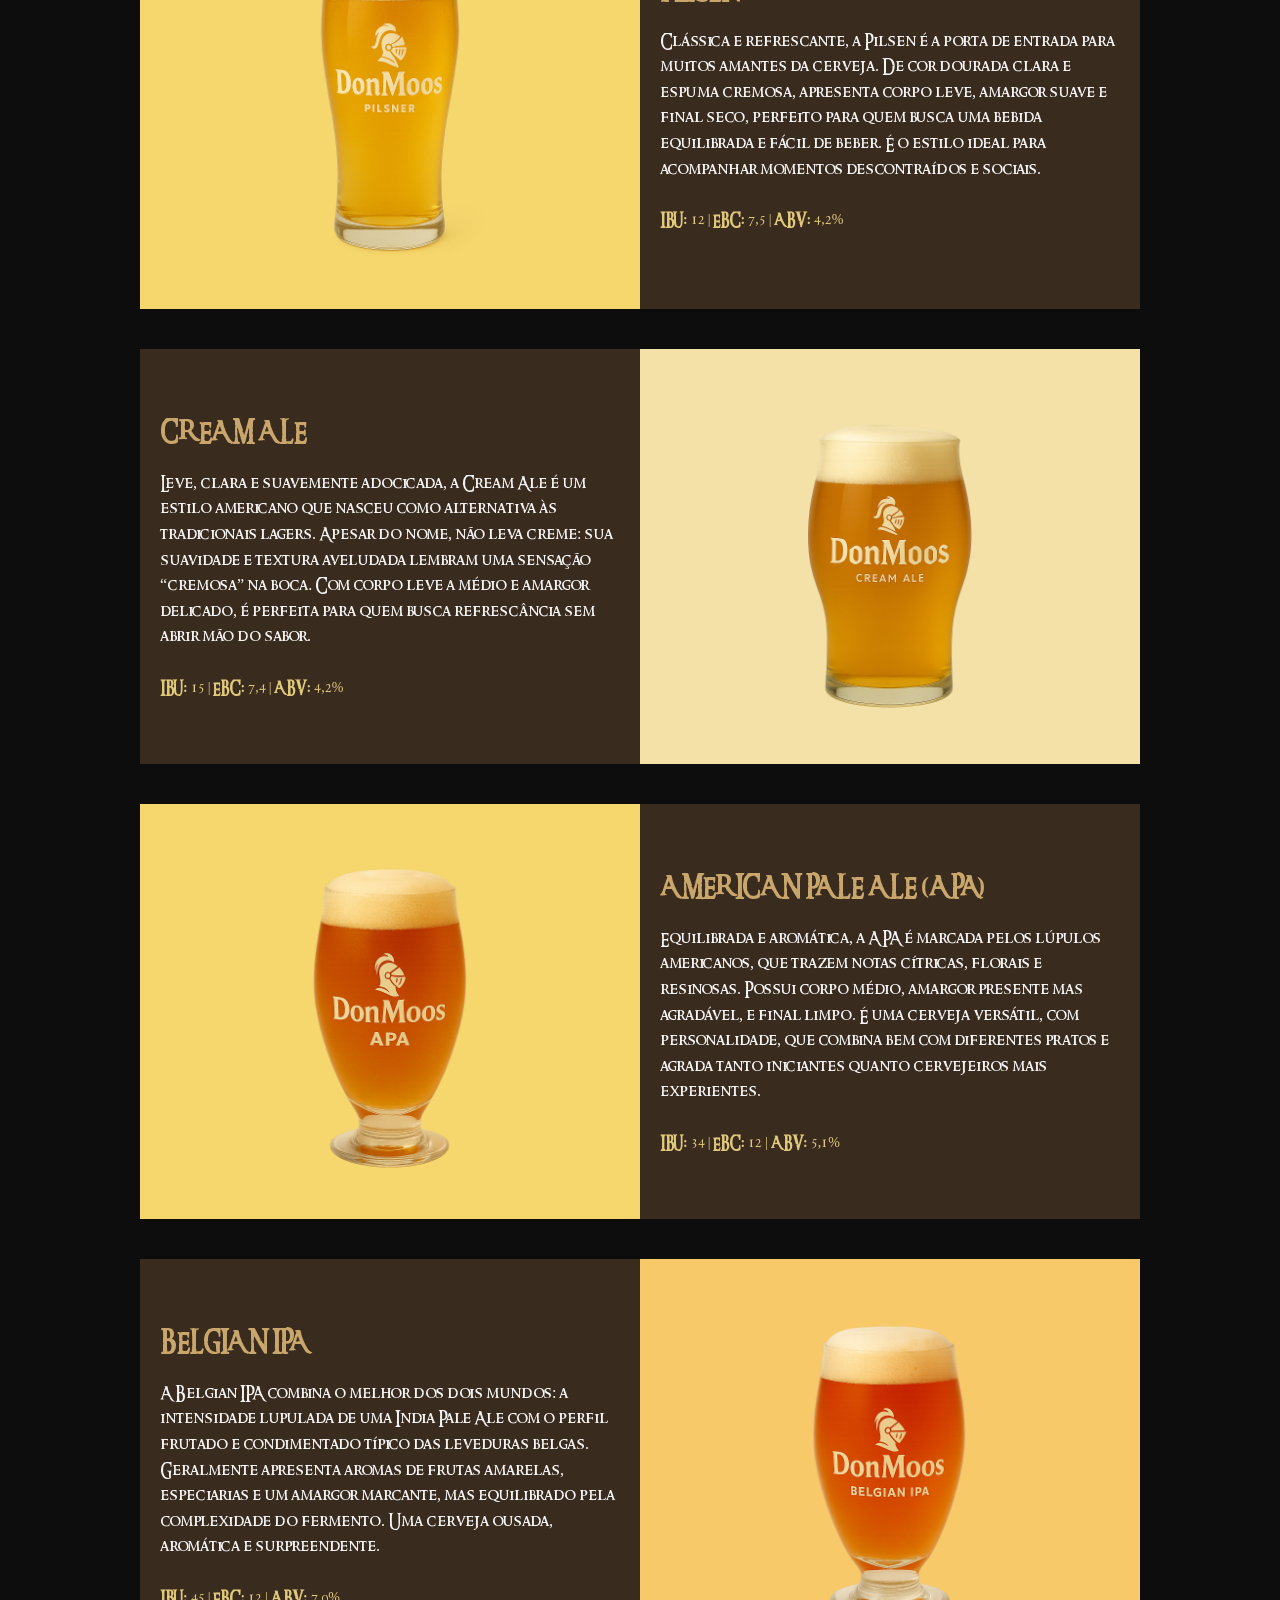
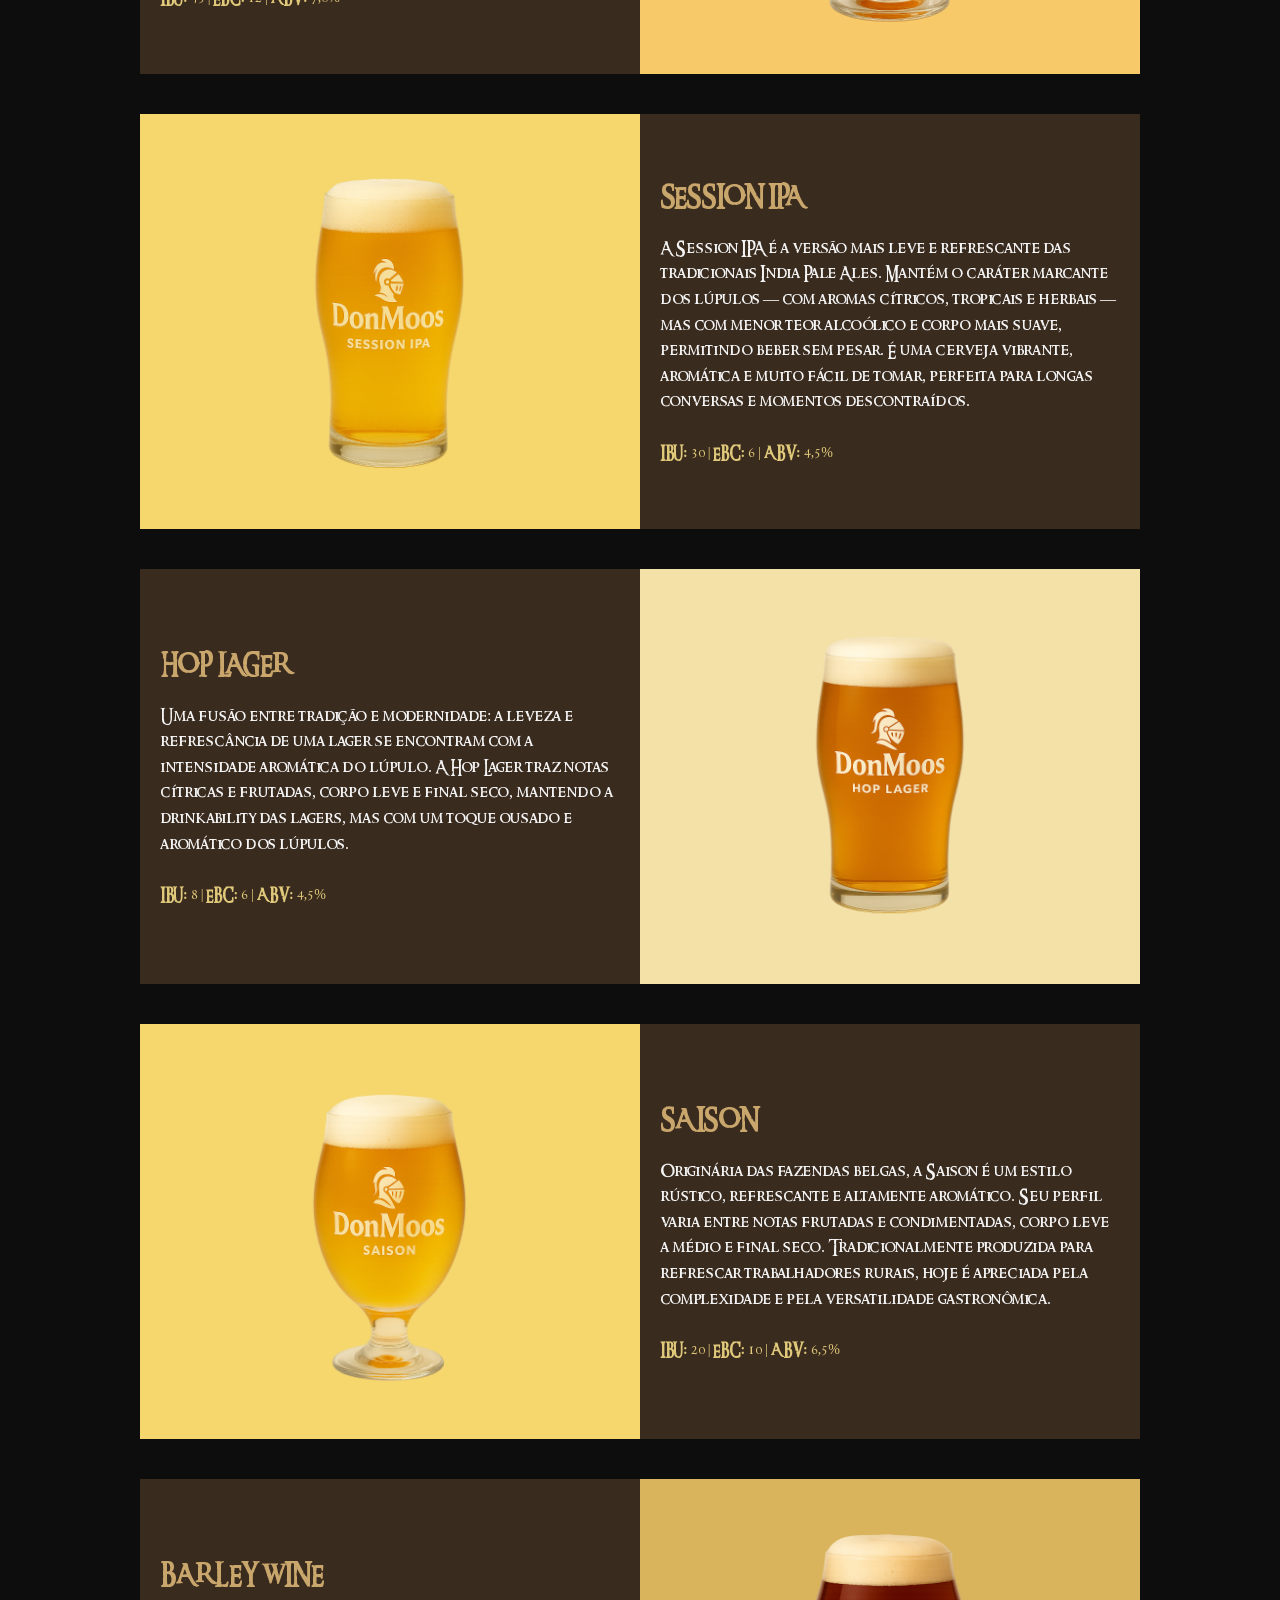
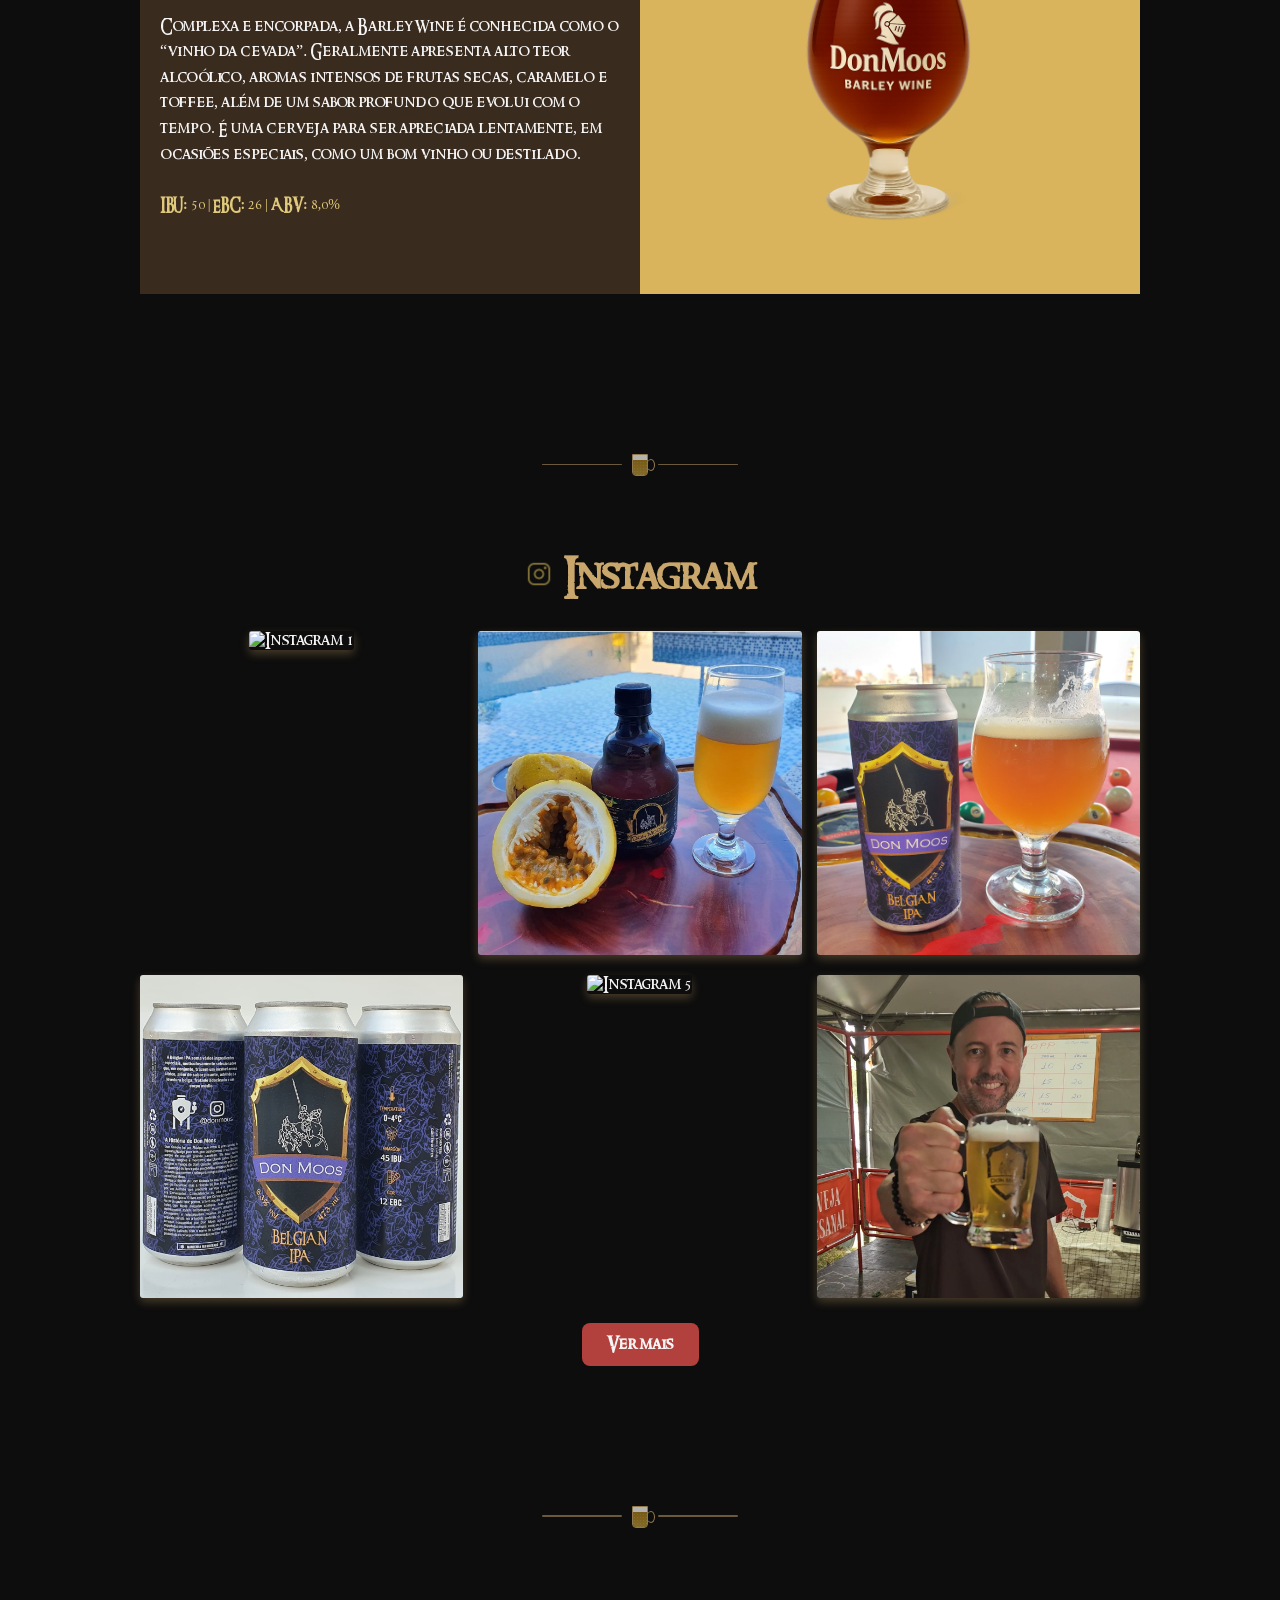
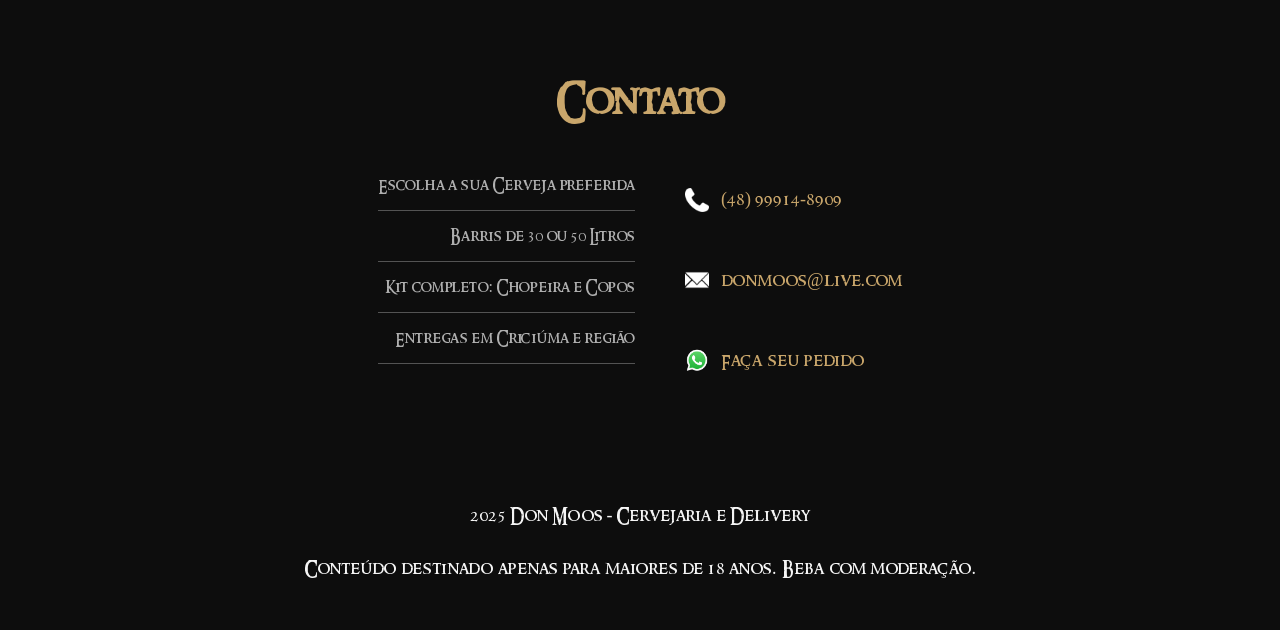
==== commit bbeed0f5: "Add age restriction notice to footer" ====
--- a/index.html
+++ b/index.html
@@ -377,6 +377,7 @@
 
   <footer>
     <p>2025 Don Moos - Cervejaria e Delivery</p>
+    <p>Conteúdo destinado apenas para maiores de 18 anos. Beba com moderação.</p>
   </footer>
   
 <!-- Google tag (gtag.js) -->
